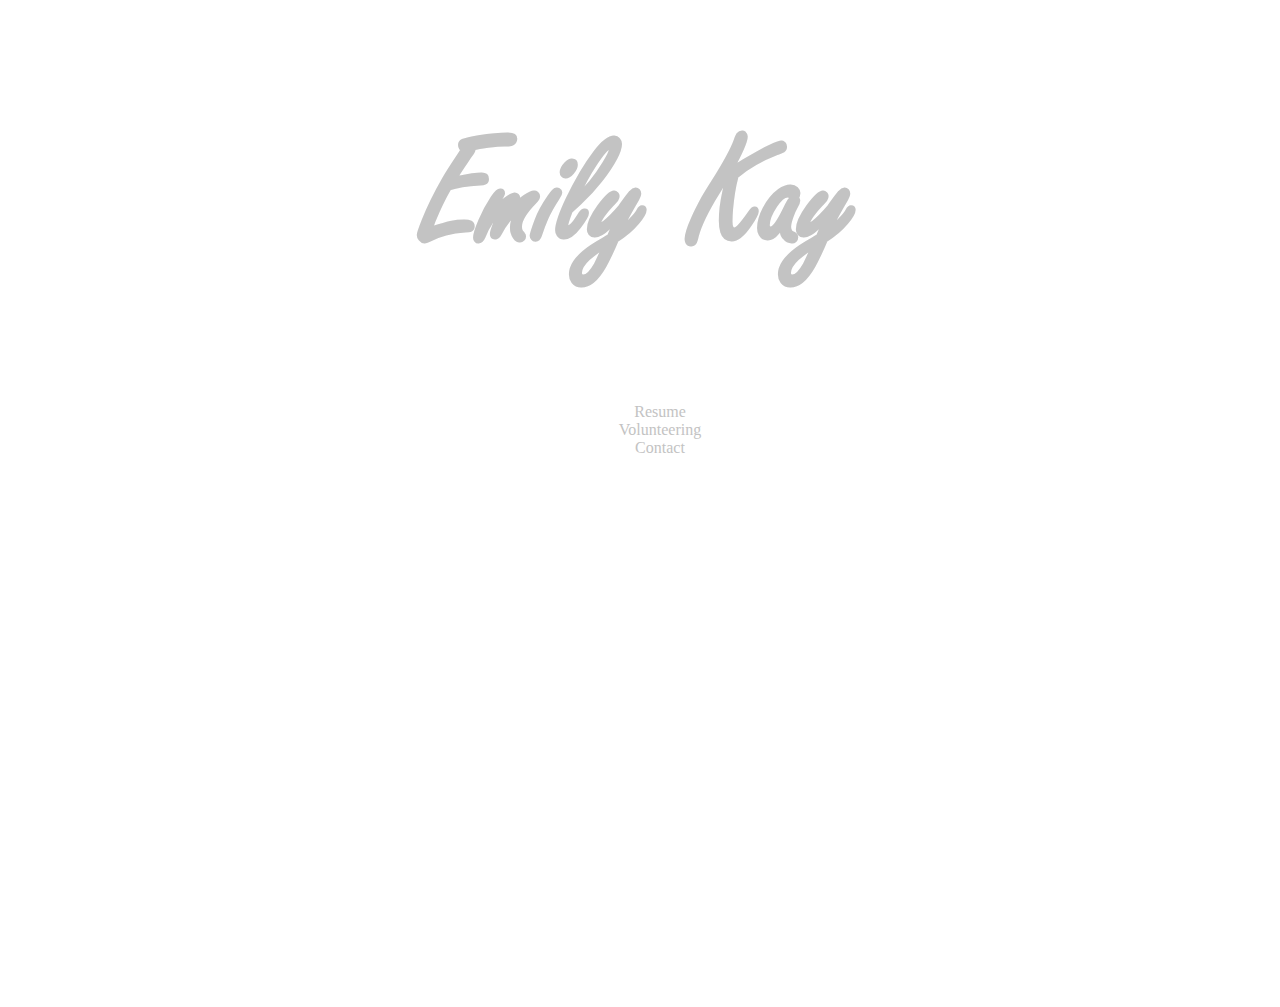
==== index.html @ 80a753ad "Correcting header" ====
<!DOCTYPE html>
<html>
<head>
  <title>Emily Kay</title>
  <meta charset="utf-8"/>
  <link rel="stylesheet" type="text/css" href="style.css">
</head>
  <body>
    <div class="homepage">
    	<h1><a href="emily-kay.github.io">Emily Kay</a></h1>
  		<ul>
			      <li><a href="Resume.html">Resume</a></li>
			      <li><a href="Volunteering.html">Volunteering</a></li>
        		<li><a href="Contact.html">Contact</a></li>
		</ul>
    </div>
 </body> 
</html>
---- style.css ----
html, body {
  font-family: "Palatino Linotype", "Book Antiqua", Palatino, serif;
  margin: 0;
  padding: 0;
  width: 100%;
  height: 100%;
}

h1 {
  font-size: 160px;
  font-family: FREESCPT
}

p {
  max-width: 65%;
  min-width: 500px;
}

h2 {
  text-align: center;
  font-size: 26px;
}

h3 {
  font-size: 22px;
  font-weight: bold;
}

h4 {
  font-size: 16px;
}

h5 {
  font-size: 12px;
}

div {
  padding-right: 30px;
  height: 100%;
  width: 100%;
}

video {
  background-color: #000000;
  border: 2px solid #000000;
}

.container {
  display: flex;
}

.main {
  padding-left: 30px;
  min-width: 75%;
}

.nav {
  background-color: #C8BFE7;
  max-width: 25%;
  min-width: 140px;
  flex: 1;
}

.nav h1 {
  padding-left: 20px;
}

.homepage {
	height: 100%, 70px;
	text-align: center;
	width: 100%;
	margin-left: auto;
   	margin-right: auto;
}

a:link {
   color: #C3C3C3;
   text-decoration: none;
}

a:visited {
   color: #C3C3C3 
   text-decoration: none;
}

ul {
  list-style-type: none;
}

@font-face { font-family: FREESCPT; src: url('FREESCPT.TTF'); }

hr {
    display: block;
    height: 1px;
    border: 0;
    border-top: 1px solid #ccc;
    margin: 1em 0;
    padding: 0;
}
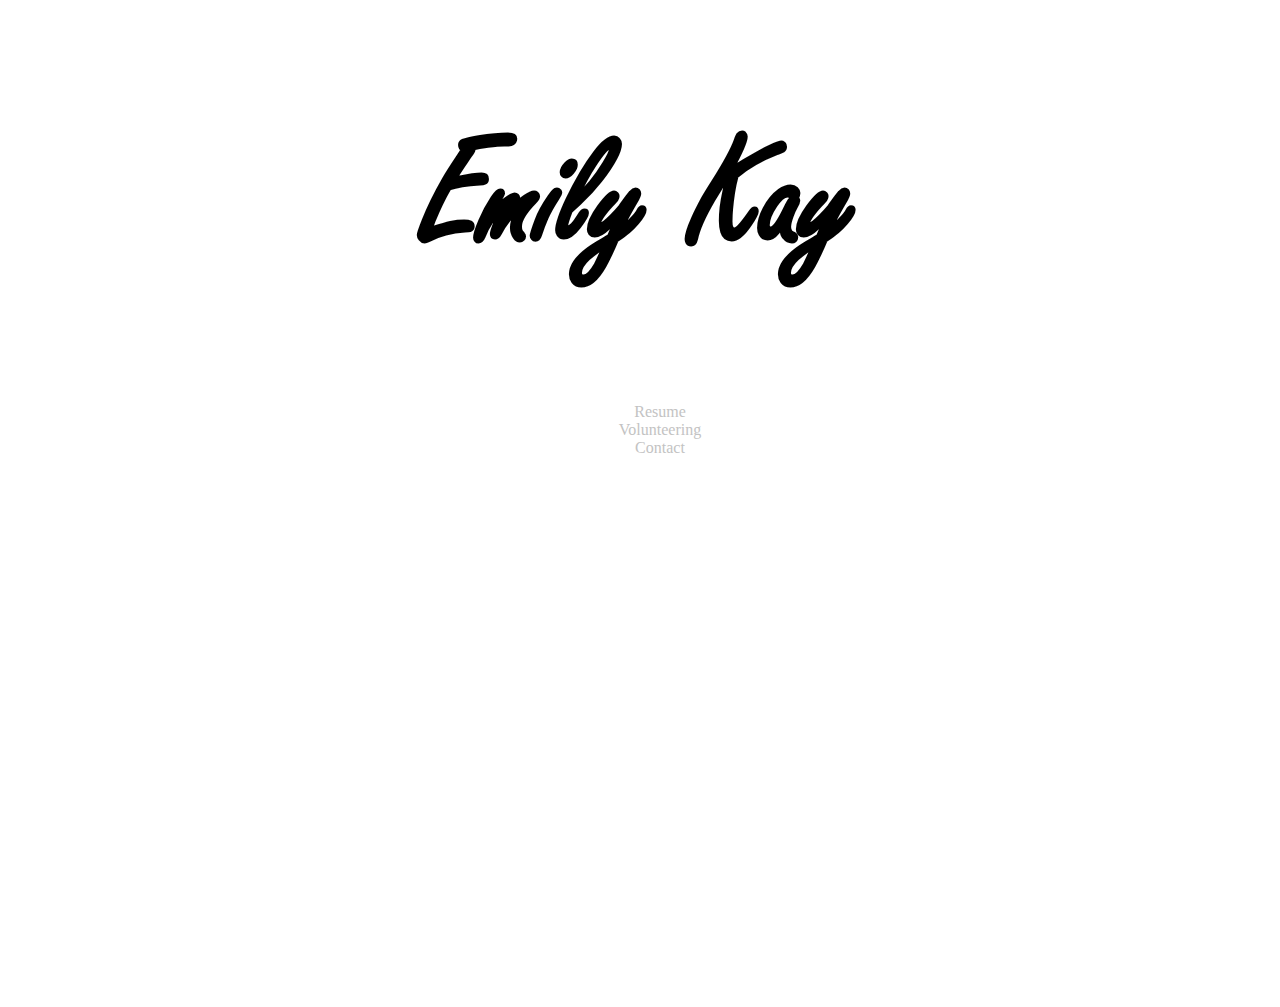
==== commit 4438403e: "Removing HP link on HP" ====
--- a/index.html
+++ b/index.html
@@ -7,7 +7,7 @@
 </head>
   <body>
     <div class="homepage">
-    	<h1><a href="emily-kay.github.io">Emily Kay</a></h1>
+    	<h1>Emily Kay</h1>
   		<ul>
 			      <li><a href="Resume.html">Resume</a></li>
 			      <li><a href="Volunteering.html">Volunteering</a></li>
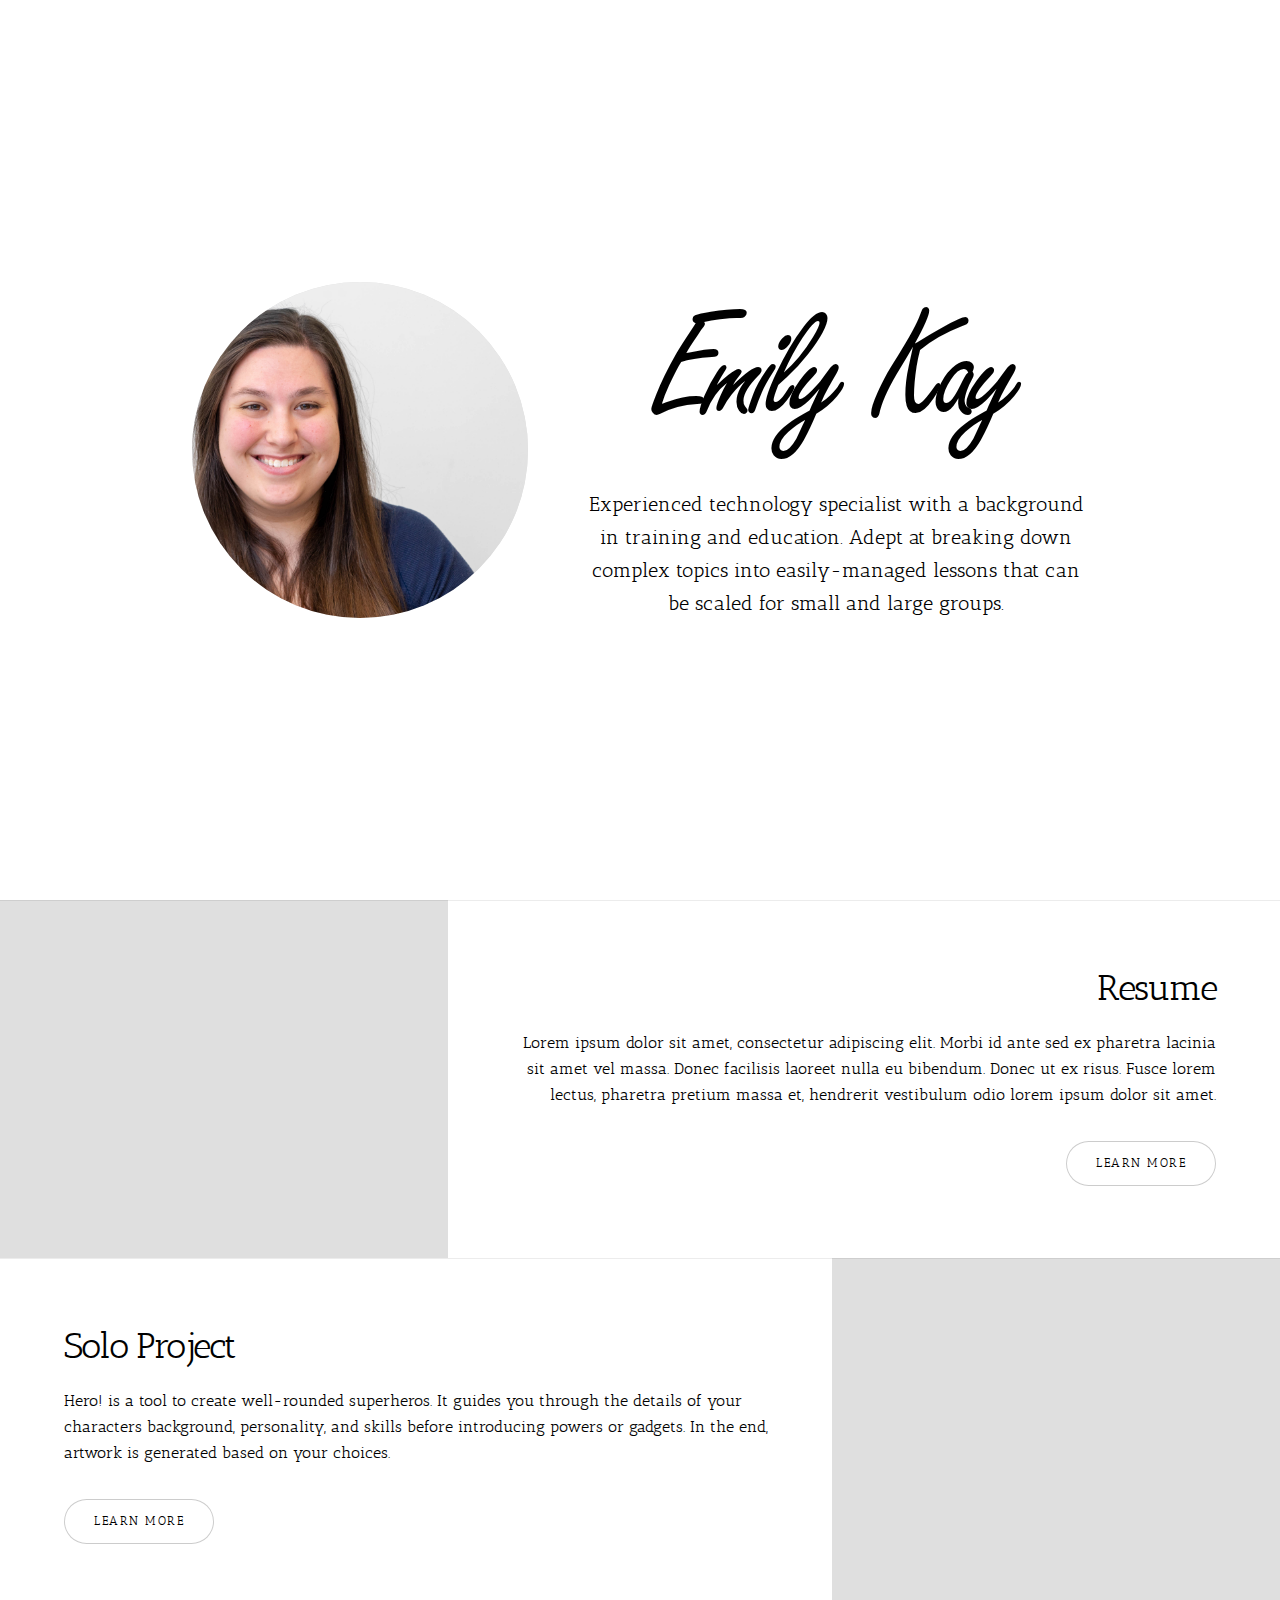
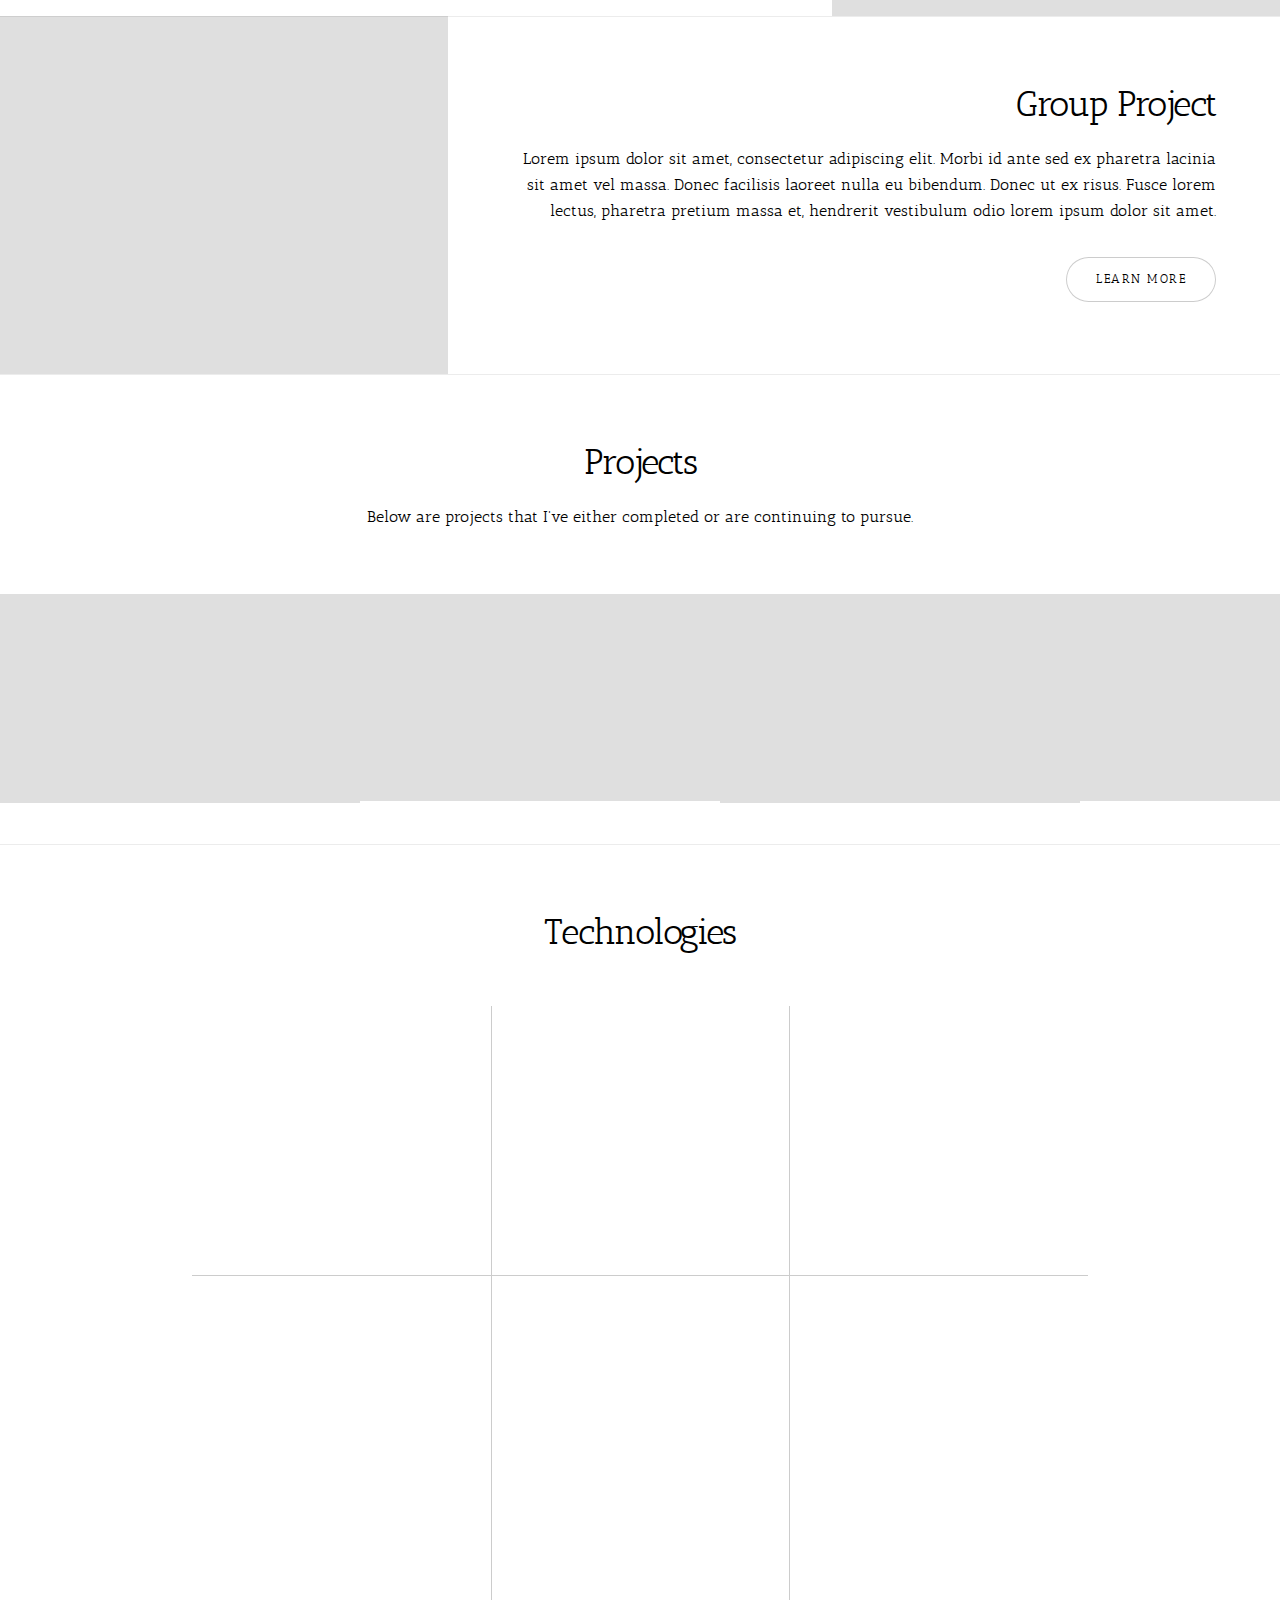
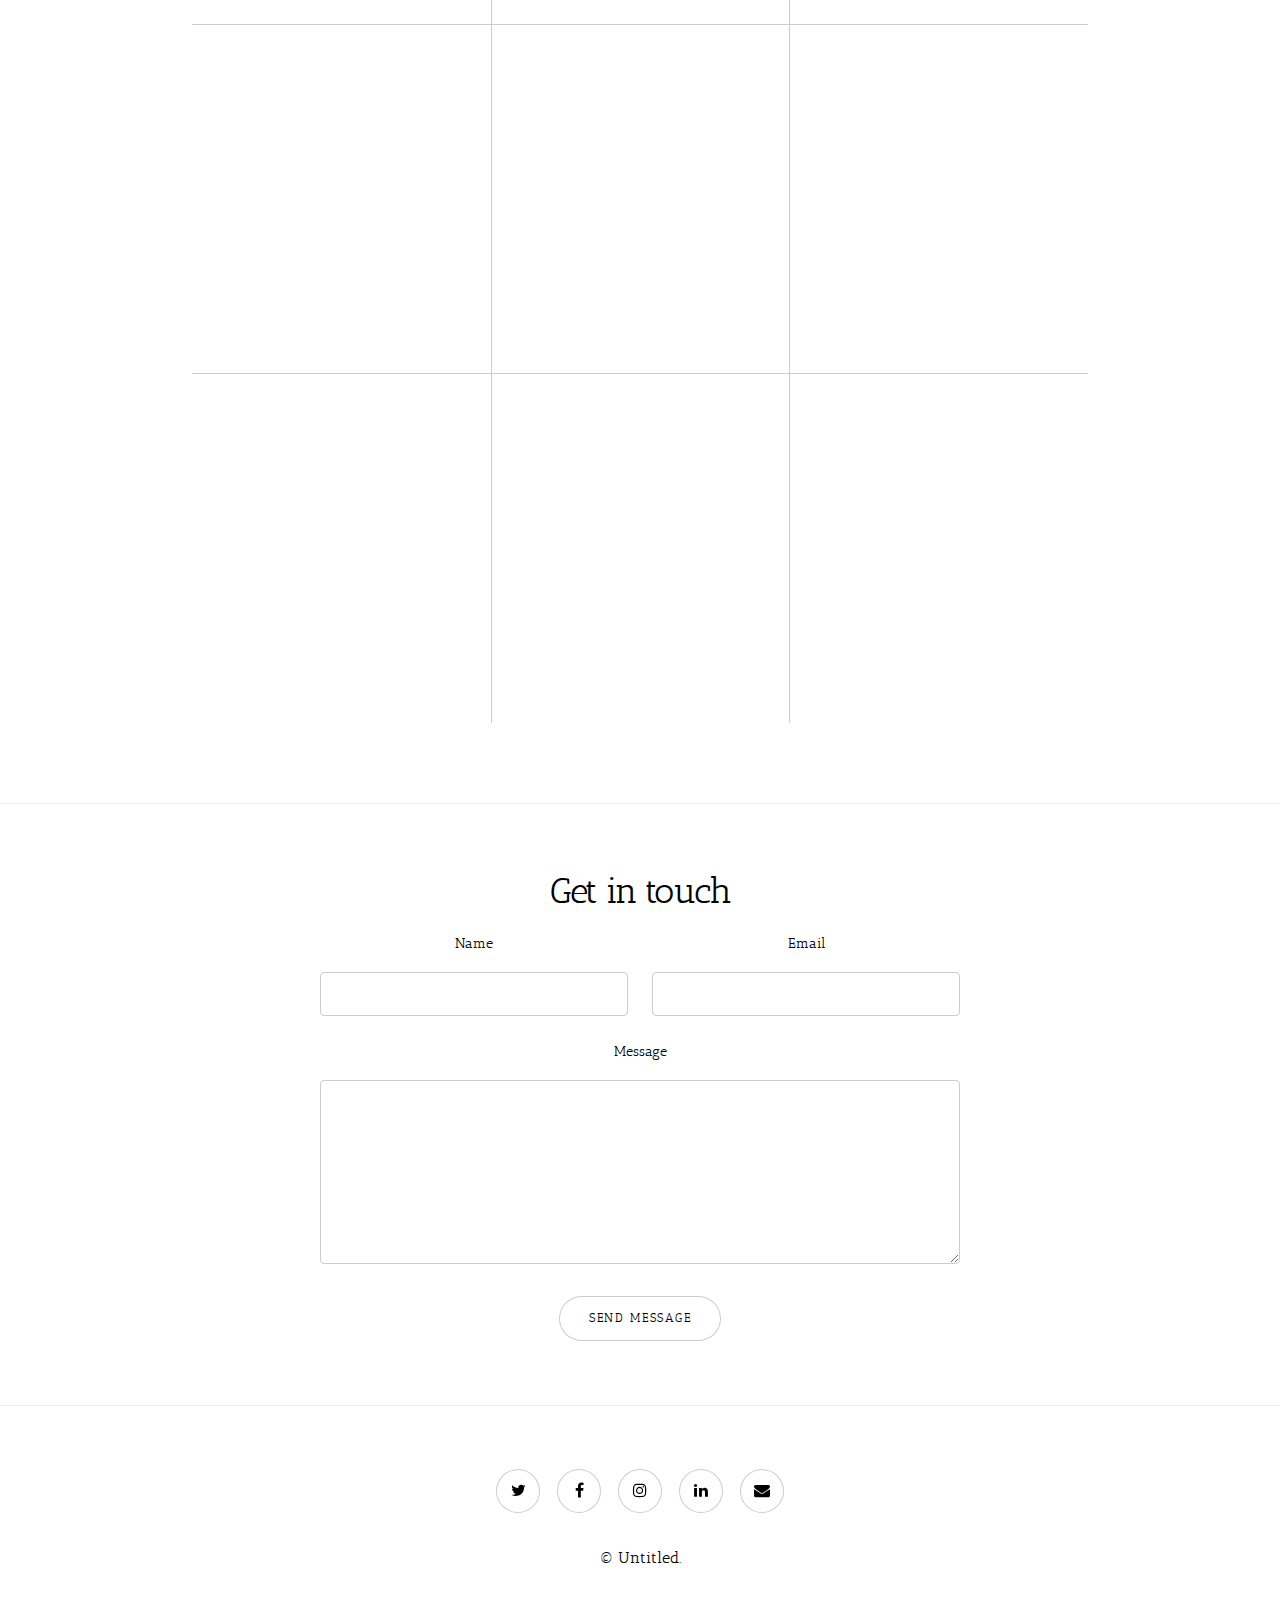
==== commit ce04eb0f: "Corrected location of index.html" ====
--- a/index.html
+++ b/index.html
@@ -1,18 +1,425 @@
-<!DOCTYPE html>
-<html>
-<head>
-  <title>Emily Kay</title>
-  <meta charset="utf-8"/>
-  <link rel="stylesheet" type="text/css" href="style.css">
-</head>
-  <body>
-    <div class="homepage">
-    	<h1>Emily Kay</h1>
-  		<ul>
-			      <li><a href="Resume.html">Resume</a></li>
-			      <li><a href="Volunteering.html">Volunteering</a></li>
-        		<li><a href="Contact.html">Contact</a></li>
-		</ul>
-    </div>
- </body> 
-</html>
+<!DOCTYPE HTML>
+<!--
+	Story by Pixelarity
+	pixelarity.com | hello@pixelarity.com
+	License: pixelarity.com/license
+-->
+<html>
+
+<head>
+	<title>Untitled</title>
+	<meta charset="utf-8" />
+	<meta name="viewport" content="width=device-width, initial-scale=1, user-scalable=no" />
+	<link rel="stylesheet" href="./assets/css/main.css" />
+	<noscript>
+		<link rel="stylesheet" href="./assets/css/noscript.css" />
+	</noscript>
+</head>
+
+<body class="is-preload">
+
+	<!-- Wrapper -->
+	<div id="wrapper" class="divided">
+
+		<!-- One -->
+		<section class="banner style3 orient-right content-align-center image-position-right fullscreen onload-image-fade-in onload-content-fade-right">
+			<div class="content">
+				<h1>Emily Kay</h1>
+				<p class="major">Experienced technology specialist with a background in training and education. Adept at breaking down complex topics
+					into easily-managed lessons that can be scaled for small and large groups.</p>
+			</div>
+			<div class="image">
+				<img src="./images/PrimePic.jpg" alt="" />
+			</div>
+		</section>
+
+		<!-- Two -->
+		<section class="spotlight style1 orient-right content-align-right image-position-center onscroll-image-fade-in">
+			<div class="content">
+				<h2>Resume</h2>
+				<p>Lorem ipsum dolor sit amet, consectetur adipiscing elit. Morbi id ante sed ex pharetra lacinia sit amet vel massa. Donec
+					facilisis laoreet nulla eu bibendum. Donec ut ex risus. Fusce lorem lectus, pharetra pretium massa et, hendrerit vestibulum
+					odio lorem ipsum dolor sit amet.</p>
+				<ul class="actions stacked">
+					<li>
+						<a href="Resume.html" class="button">Learn More</a>
+					</li>
+				</ul>
+			</div>
+			<div class="image">
+				<img src="./images/spotlight03.jpg" alt="" />
+			</div>
+		</section>
+
+		<!-- Three -->
+		<section class="spotlight style1 orient-left content-align-left image-position-center onscroll-image-fade-in">
+			<div class="content">
+				<h2>Solo Project</h2>
+				<p>Hero! is a tool to create well-rounded superheros. It guides you through the details of your characters background, personality,
+					and skills before introducing powers or gadgets. In the end, artwork is generated based on your choices.
+				</p>
+				<ul class="actions stacked">
+					<li>
+						<a href="Hero.html" class="button">Learn More</a>
+					</li>
+				</ul>
+			</div>
+			<div class="image">
+				<img src="./images/Hero!.png" alt="" />
+			</div>
+		</section>
+
+		<!-- Four -->
+		<section class="spotlight style1 orient-right content-align-right image-position-center onscroll-image-fade-in" id="first">
+			<div class="content">
+				<h2>Group Project</h2>
+				<p>Lorem ipsum dolor sit amet, consectetur adipiscing elit. Morbi id ante sed ex pharetra lacinia sit amet vel massa. Donec
+					facilisis laoreet nulla eu bibendum. Donec ut ex risus. Fusce lorem lectus, pharetra pretium massa et, hendrerit vestibulum
+					odio lorem ipsum dolor sit amet.</p>
+				<ul class="actions stacked">
+					<li>
+						<a href="HomeVideo.html" class="button">Learn More</a>
+					</li>
+				</ul>
+			</div>
+			<div class="image">
+				<img src="./images/GroupProject.png" alt="" />
+			</div>
+		</section>
+
+		<!-- Five -->
+		<section class="wrapper style1 align-center">
+			<div class="inner">
+				<h2>Projects</h2>
+				<p>Below are projects that I've either completed or are continuing to pursue.</p>
+			</div>
+
+			<!-- Gallery -->
+			<div class="gallery style2 medium lightbox onscroll-fade-in">
+				<article>
+					<a href="Hero.html" class="image">
+						<img src="./images/Hero!.png" alt="" />
+					</a>
+					<div class="caption">
+						<h3>Feugiat Lorem</h3>
+						<p>Lorem ipsum dolor amet, consectetur magna etiam elit. Etiam sed ultrices.</p>
+						<ul class="actions fixed">
+							<li>
+								<span class="button small">Details</span>
+							</li>
+						</ul>
+					</div>
+				</article>
+				<article>
+					<a href="HomeVideo.html" class="image">
+						<img src="./images/HomeVideo.png" alt="" />
+					</a>
+					<div class="caption">
+						<h3>Ipsum Dolor</h3>
+						<p>Lorem ipsum dolor amet, consectetur magna etiam elit. Etiam sed ultrices.</p>
+						<ul class="actions fixed">
+							<li>
+								<span class="button small">Details</span>
+							</li>
+						</ul>
+					</div>
+				</article>
+				<article>
+					<a href="Hero.html" class="image">
+						<img src="./images/Hero!.png" alt="" />
+					</a>
+					<div class="caption">
+						<h3>Feugiat Lorem</h3>
+						<p>Lorem ipsum dolor amet, consectetur magna etiam elit. Etiam sed ultrices.</p>
+						<ul class="actions fixed">
+							<li>
+								<span class="button small">Details</span>
+							</li>
+						</ul>
+					</div>
+				</article>
+				<article>
+					<a href="HomeVideo.html" class="image">
+						<img src="./images/HomeVideo.png" alt="" />
+					</a>
+					<div class="caption">
+						<h3>Ipsum Dolor</h3>
+						<p>Lorem ipsum dolor amet, consectetur magna etiam elit. Etiam sed ultrices.</p>
+						<ul class="actions fixed">
+							<li>
+								<span class="button small">Details</span>
+							</li>
+						</ul>
+					</div>
+				</article>
+				<article>
+					<a href="images/gallery/fulls/05.jpg" class="image">
+						<img src="./images/gallery/thumbs/05.jpg" alt="" />
+					</a>
+					<div class="caption">
+						<h3>Ultrices Magna</h3>
+						<p>Lorem ipsum dolor amet, consectetur magna etiam elit. Etiam sed ultrices.</p>
+						<ul class="actions fixed">
+							<li>
+								<span class="button small">Details</span>
+							</li>
+						</ul>
+					</div>
+				</article>
+				<article>
+					<a href="images/gallery/fulls/06.jpg" class="image">
+						<img src="./images/gallery/thumbs/06.jpg" alt="" />
+					</a>
+					<div class="caption">
+						<h3>Sed Tempus</h3>
+						<p>Lorem ipsum dolor amet, consectetur magna etiam elit. Etiam sed ultrices.</p>
+						<ul class="actions fixed">
+							<li>
+								<span class="button small">Details</span>
+							</li>
+						</ul>
+					</div>
+				</article>
+				<article>
+					<a href="images/gallery/fulls/07.jpg" class="image">
+						<img src="./images/gallery/thumbs/07.jpg" alt="" />
+					</a>
+					<div class="caption">
+						<h3>Ipsum Lorem</h3>
+						<p>Lorem ipsum dolor amet, consectetur magna etiam elit. Etiam sed ultrices.</p>
+						<ul class="actions fixed">
+							<li>
+								<span class="button small">Details</span>
+							</li>
+						</ul>
+					</div>
+				</article>
+				<article>
+					<a href="images/gallery/fulls/08.jpg" class="image">
+						<img src="./images/gallery/thumbs/08.jpg" alt="" />
+					</a>
+					<div class="caption">
+						<h3>Magna Risus</h3>
+						<p>Lorem ipsum dolor amet, consectetur magna etiam elit. Etiam sed ultrices.</p>
+						<ul class="actions fixed">
+							<li>
+								<span class="button small">Details</span>
+							</li>
+						</ul>
+					</div>
+				</article>
+				<article>
+					<a href="images/gallery/fulls/09.jpg" class="image">
+						<img src="./images/gallery/thumbs/09.jpg" alt="" />
+					</a>
+					<div class="caption">
+						<h3>Tempus Dolor</h3>
+						<p>Lorem ipsum dolor amet, consectetur magna etiam elit. Etiam sed ultrices.</p>
+						<ul class="actions fixed">
+							<li>
+								<span class="button small">Details</span>
+							</li>
+						</ul>
+					</div>
+				</article>
+				<article>
+					<a href="images/gallery/fulls/10.jpg" class="image">
+						<img src="./images/gallery/thumbs/10.jpg" alt="" />
+					</a>
+					<div class="caption">
+						<h3>Sed Etiam</h3>
+						<p>Lorem ipsum dolor amet, consectetur magna etiam elit. Etiam sed ultrices.</p>
+						<ul class="actions fixed">
+							<li>
+								<span class="button small">Details</span>
+							</li>
+						</ul>
+					</div>
+				</article>
+				<article>
+					<a href="images/gallery/fulls/11.jpg" class="image">
+						<img src="./images/gallery/thumbs/11.jpg" alt="" />
+					</a>
+					<div class="caption">
+						<h3>Magna Lorem</h3>
+						<p>Lorem ipsum dolor amet, consectetur magna etiam elit. Etiam sed ultrices.</p>
+						<ul class="actions fixed">
+							<li>
+								<span class="button small">Details</span>
+							</li>
+						</ul>
+					</div>
+				</article>
+				<article>
+					<a href="images/gallery/fulls/12.jpg" class="image">
+						<img src="./images/gallery/thumbs/12.jpg" alt="" />
+					</a>
+					<div class="caption">
+						<h3>Ipsum Dolor</h3>
+						<p>Lorem ipsum dolor amet, consectetur magna etiam elit. Etiam sed ultrices.</p>
+						<ul class="actions fixed">
+							<li>
+								<span class="button small">Details</span>
+							</li>
+						</ul>
+					</div>
+				</article>
+			</div>
+
+		</section>
+
+		<!-- Six -->
+		<section class="wrapper style1 align-center">
+			<div class="inner">
+				<h2>Technologies</h2>
+				<div class="items style1 medium onscroll-fade-in">
+					<section>
+						<span class="icon style2 major fa-diamond"></span>
+						<h3>React</h3>
+						<p>Proficient with React-Redux and React-Redux-Sagas as well.</p>
+					</section>
+					<section>
+						<span class="icon style2 major fa-save"></span>
+						<h3>AngularJS</h3>
+						<p>Proficient with React-Redux and React-Redux-Sagas as well.</p>
+					</section>
+					<section>
+						<span class="icon style2 major fa-bar-chart"></span>
+						<h3>jQuery</h3>
+						<p>Proficient with React-Redux and React-Redux-Sagas as well.</p>
+					</section>
+					<section>
+						<span class="icon style2 major fa-wifi"></span>
+						<h3>Amet</h3>
+						<p>Lorem ipsum dolor sit amet, consectetur adipiscing elit. Morbi dui turpis, cursus eget orci amet aliquam congue semper.
+							Etiam eget ultrices risus nec tempor elit.</p>
+					</section>
+					<section>
+						<span class="icon style2 major fa-cog"></span>
+						<h3>Magna</h3>
+						<p>Lorem ipsum dolor sit amet, consectetur adipiscing elit. Morbi dui turpis, cursus eget orci amet aliquam congue semper.
+							Etiam eget ultrices risus nec tempor elit.</p>
+					</section>
+					<section>
+						<span class="icon style2 major fa-paper-plane"></span>
+						<h3>Tempus</h3>
+						<p>Lorem ipsum dolor sit amet, consectetur adipiscing elit. Morbi dui turpis, cursus eget orci amet aliquam congue semper.
+							Etiam eget ultrices risus nec tempor elit.</p>
+					</section>
+					<section>
+						<span class="icon style2 major fa-desktop"></span>
+						<h3>Aliquam</h3>
+						<p>Lorem ipsum dolor sit amet, consectetur adipiscing elit. Morbi dui turpis, cursus eget orci amet aliquam congue semper.
+							Etiam eget ultrices risus nec tempor elit.</p>
+					</section>
+					<section>
+						<span class="icon style2 major fa-refresh"></span>
+						<h3>Elit</h3>
+						<p>Lorem ipsum dolor sit amet, consectetur adipiscing elit. Morbi dui turpis, cursus eget orci amet aliquam congue semper.
+							Etiam eget ultrices risus nec tempor elit.</p>
+					</section>
+					<section>
+						<span class="icon style2 major fa-hashtag"></span>
+						<h3>Morbi</h3>
+						<p>Lorem ipsum dolor sit amet, consectetur adipiscing elit. Morbi dui turpis, cursus eget orci amet aliquam congue semper.
+							Etiam eget ultrices risus nec tempor elit.</p>
+					</section>
+					<section>
+						<span class="icon style2 major fa-bolt"></span>
+						<h3>Turpis</h3>
+						<p>Lorem ipsum dolor sit amet, consectetur adipiscing elit. Morbi dui turpis, cursus eget orci amet aliquam congue semper.
+							Etiam eget ultrices risus nec tempor elit.</p>
+					</section>
+					<section>
+						<span class="icon style2 major fa-envelope"></span>
+						<h3>Ultrices</h3>
+						<p>Lorem ipsum dolor sit amet, consectetur adipiscing elit. Morbi dui turpis, cursus eget orci amet aliquam congue semper.
+							Etiam eget ultrices risus nec tempor elit.</p>
+					</section>
+					<section>
+						<span class="icon style2 major fa-leaf"></span>
+						<h3>Risus</h3>
+						<p>Lorem ipsum dolor sit amet, consectetur adipiscing elit. Morbi dui turpis, cursus eget orci amet aliquam congue semper.
+							Etiam eget ultrices risus nec tempor elit.</p>
+					</section>
+				</div>
+			</div>
+		</section>
+
+		<!-- Seven -->
+		<section class="wrapper style1 align-center">
+			<div class="inner medium">
+				<h2>Get in touch</h2>
+				<form method="post" action="#">
+					<div class="fields">
+						<div class="field half">
+							<label for="name">Name</label>
+							<input type="text" name="name" id="name" value="" />
+						</div>
+						<div class="field half">
+							<label for="email">Email</label>
+							<input type="email" name="email" id="email" value="" />
+						</div>
+						<div class="field">
+							<label for="message">Message</label>
+							<textarea name="message" id="message" rows="6"></textarea>
+						</div>
+					</div>
+					<ul class="actions special">
+						<li>
+							<input type="submit" name="submit" id="submit" value="Send Message" />
+						</li>
+					</ul>
+				</form>
+
+			</div>
+		</section>
+
+		<!-- Footer -->
+		<footer class="wrapper style1 align-center">
+			<div class="inner">
+				<ul class="icons">
+					<li>
+						<a href="#" class="icon style2 fa-twitter">
+							<span class="label">Twitter</span>
+						</a>
+					</li>
+					<li>
+						<a href="#" class="icon style2 fa-facebook">
+							<span class="label">Facebook</span>
+						</a>
+					</li>
+					<li>
+						<a href="#" class="icon style2 fa-instagram">
+							<span class="label">Instagram</span>
+						</a>
+					</li>
+					<li>
+						<a href="#" class="icon style2 fa-linkedin">
+							<span class="label">LinkedIn</span>
+						</a>
+					</li>
+					<li>
+						<a href="#" class="icon style2 fa-envelope">
+							<span class="label">Email</span>
+						</a>
+					</li>
+				</ul>
+				<p>&copy; Untitled.</p>
+			</div>
+		</footer>
+
+	</div>
+
+	<!-- Scripts -->
+	<script src="./assets/js/jquery.min.js"></script>
+	<script src="./assets/js/jquery.scrollex.min.js"></script>
+	<script src="./assets/js/jquery.scrolly.min.js"></script>
+	<script src="./assets/js/browser.min.js"></script>
+	<script src="./assets/js/breakpoints.min.js"></script>
+	<script src="./assets/js/util.js"></script>
+	<script src="./assets/js/main.js"></script>
+
+</body>
+
+</html>--- a/assets/css/main.css
+++ b/assets/css/main.css
@@ -0,0 +1,8589 @@
+@import url(font-awesome.min.css);
+@import url("https://fonts.googleapis.com/css?family=Source+Sans+Pro:300,300i,400,400i");
+@font-face { font-family: FREESCPT; src: url('../fonts/FREESCPT.TTF'); }
+@font-face {
+    font-family: 'antic_slabregular';
+    src: url('../fonts/anticslab-regular-webfont.woff2') format('woff2'),
+         url('../fonts/anticslab-regular-webfont.woff') format('woff');
+    font-weight: normal;
+    font-style: normal;
+
+}
+
+/*
+	Story by Pixelarity
+	pixelarity.com | hello@pixelarity.com
+	License: pixelarity.com/license
+*/
+
+html, body, div, span, applet, object,
+iframe, h1, h2, h3, h4, h5, h6, p, blockquote,
+pre, a, abbr, acronym, address, big, cite,
+code, del, dfn, em, img, ins, kbd, q, s, samp,
+small, strike, strong, sub, sup, tt, var, b,
+u, i, center, dl, dt, dd, ol, ul, li, fieldset,
+form, label, legend, table, caption, tbody,
+tfoot, thead, tr, th, td, article, aside,
+canvas, details, embed, figure, figcaption,
+footer, header, hgroup, menu, nav, output, ruby,
+section, summary, time, mark, audio, video {
+	margin: 0;
+	padding: 0;
+	border: 0;
+	font-size: 100%;
+	font: inherit;
+	vertical-align: baseline;}
+
+article, aside, details, figcaption, figure,
+footer, header, hgroup, menu, nav, section {
+	display: block;}
+
+body {
+	line-height: 1;
+}
+
+ol, ul {
+	list-style-type: none;
+}
+
+blockquote, q {
+	quotes: none;
+}
+
+	blockquote:before, blockquote:after, q:before, q:after {
+		content: '';
+		content: none;
+	}
+
+table {
+	border-collapse: collapse;
+	border-spacing: 0;
+}
+
+body {
+	-webkit-text-size-adjust: none;
+}
+
+mark {
+	background-color: transparent;
+	color: inherit;
+}
+
+input::-moz-focus-inner {
+	border: 0;
+	padding: 0;
+}
+
+input, select, textarea {
+	-moz-appearance: none;
+	-webkit-appearance: none;
+	-ms-appearance: none;
+	appearance: none;
+}
+
+/* Basic */
+
+	@-ms-viewport {
+		width: device-width;
+	}
+
+	body {
+		-ms-overflow-style: scrollbar;
+	}
+
+	@media screen and (max-width: 480px) {
+
+		html, body {
+			min-width: 320px;
+		}
+
+	}
+
+	html {
+		box-sizing: border-box;
+	}
+
+	*, *:before, *:after {
+		box-sizing: inherit;
+	}
+
+	body {
+		background: #ffffff;
+	}
+
+		body.is-preload *, body.is-preload *:before, body.is-preload *:after {
+			-moz-animation: none !important;
+			-webkit-animation: none !important;
+			-ms-animation: none !important;
+			animation: none !important;
+			-moz-transition: none !important;
+			-webkit-transition: none !important;
+			-ms-transition: none !important;
+			transition: none !important;
+		}
+
+/* Type */
+
+	html {
+		font-size: 18pt;
+	}
+
+		@media screen and (max-width: 1680px) {
+
+			html {
+				font-size: 14pt;
+			}
+
+		}
+
+		@media screen and (max-width: 1280px) {
+
+			html {
+				font-size: 12pt;
+			}
+
+		}
+
+		@media screen and (max-width: 736px) {
+
+			html {
+				font-size: 11pt;
+			}
+
+		}
+
+		@media screen and (max-width: 360px) {
+
+			html {
+				font-size: 10pt;
+			}
+
+		}
+
+	body {
+		background-color: #ffffff;
+		color: #000000;
+	}
+
+	body, input, select, textarea {
+		font-family: antic_slabregular, "Source Sans Pro", Helvetica, sans-serif;
+		font-size: 1rem;
+		font-weight: 300;
+		line-height: 1.65;
+	}
+
+	a {
+		-moz-transition: color 0.2s ease-in-out;
+		-webkit-transition: color 0.2s ease-in-out;
+		-ms-transition: color 0.2s ease-in-out;
+		transition: color 0.2s ease-in-out;
+		text-decoration: underline;
+	}
+
+		a:hover {
+			text-decoration: none;
+		}
+
+	strong, b {
+		font-weight: 400;
+	}
+
+	em, i {
+		font-style: italic;
+	}
+
+	p {
+		margin: 0 0 2rem 0;
+	}
+
+		p.major {
+			font-size: 1.25rem;
+		}
+
+	h1, h2, h3, h4, h5, h6 {
+		font-weight: 300;
+		line-height: 1.375;
+		letter-spacing: -0.05em;
+		margin: 0 0 1rem 0;
+	}
+
+		h1 a, h2 a, h3 a, h4 a, h5 a, h6 a {
+			color: inherit;
+			text-decoration: none;
+		}
+
+	h1 {
+		font-size: 3.5rem;
+		line-height: 1.2;
+		font-size: 160px;
+		font-family: FREESCPT
+	}
+
+	h2 {
+		font-size: 2.25rem;
+	}
+
+	h3 {
+		font-size: 1.5rem;
+	}
+
+	h4 {
+		font-size: 1.1rem;
+	}
+
+	h5 {
+		font-size: 0.9rem;
+	}
+
+	h6 {
+		font-size: 0.7rem;
+	}
+
+	sub {
+		font-size: 0.8rem;
+		position: relative;
+		top: 0.5rem;
+	}
+
+	sup {
+		font-size: 0.8rem;
+		position: relative;
+		top: -0.5rem;
+	}
+
+	blockquote {
+		border-left: solid 4px;
+		font-style: italic;
+		margin: 0 0 2rem 0;
+		padding: 0.5rem 0 0.5rem 2rem;
+	}
+
+	code {
+		border-radius: 4px;
+		font-family: "Courier New", monospace;
+		font-size: 0.9em;
+		margin: 0 0.25rem;
+		padding: 0.25rem 0.325rem;
+	}
+
+	pre {
+		-webkit-overflow-scrolling: touch;
+		font-family: "Courier New", monospace;
+		font-size: 0.9em;
+		margin: 0 0 2rem 0;
+	}
+
+		pre code {
+			display: block;
+			line-height: 1.5;
+			padding: 0.75rem 1rem;
+			overflow-x: auto;
+		}
+
+	hr {
+		border: 0;
+		border-bottom: solid 1px;
+		margin: 2.5rem 0;
+	}
+
+		hr.major {
+			margin: 3.5rem 0;
+		}
+
+	.align-left {
+		text-align: left;
+	}
+
+	.align-center {
+		text-align: center;
+	}
+
+	.align-right {
+		text-align: right;
+	}
+
+	@media screen and (max-width: 736px) {
+
+		p.major {
+			font-size: 1.1rem;
+		}
+
+		h1 {
+			font-size: 2.5rem;
+		}
+
+		h2 {
+			font-size: 2rem;
+		}
+
+		h3 {
+			font-size: 1.25rem;
+		}
+
+		h4 {
+			font-size: 1rem;
+		}
+
+	}
+
+	input, select, textarea {
+		color: #000000;
+	}
+
+	a {
+		color: #000000;
+	}
+
+		a:hover {
+			color: #47D3E5;
+		}
+
+	strong, b {
+		color: #000000;
+	}
+
+	h1, h2, h3, h4, h5, h6 {
+		color: #000000;
+	}
+
+	blockquote {
+		border-left-color: rgba(0, 0, 0, 0.2);
+	}
+
+	code {
+		background: rgba(0, 0, 0, 0.05);
+		border-color: rgba(0, 0, 0, 0.2);
+	}
+
+	hr {
+		border-bottom-color: rgba(0, 0, 0, 0.2);
+	}
+
+/* Row */
+
+	.row {
+		display: flex;
+		flex-wrap: wrap;
+		box-sizing: border-box;
+		align-items: stretch;
+	}
+
+		.row > * {
+			box-sizing: border-box;
+		}
+
+		.row.gtr-uniform > * > :last-child {
+			margin-bottom: 0;
+		}
+
+		.row.aln-left {
+			justify-content: flex-start;
+		}
+
+		.row.aln-center {
+			justify-content: center;
+		}
+
+		.row.aln-right {
+			justify-content: flex-end;
+		}
+
+		.row.aln-top {
+			align-items: flex-start;
+		}
+
+		.row.aln-middle {
+			align-items: center;
+		}
+
+		.row.aln-bottom {
+			align-items: flex-end;
+		}
+
+		.row > .imp {
+			order: -1;
+		}
+
+		.row > .col-1 {
+			width: 8.3333333333%;
+		}
+
+		.row > .off-1 {
+			margin-left: 8.3333333333%;
+		}
+
+		.row > .col-2 {
+			width: 16.6666666667%;
+		}
+
+		.row > .off-2 {
+			margin-left: 16.6666666667%;
+		}
+
+		.row > .col-3 {
+			width: 25%;
+		}
+
+		.row > .off-3 {
+			margin-left: 25%;
+		}
+
+		.row > .col-4 {
+			width: 33.3333333333%;
+		}
+
+		.row > .off-4 {
+			margin-left: 33.3333333333%;
+		}
+
+		.row > .col-5 {
+			width: 41.6666666667%;
+		}
+
+		.row > .off-5 {
+			margin-left: 41.6666666667%;
+		}
+
+		.row > .col-6 {
+			width: 50%;
+		}
+
+		.row > .off-6 {
+			margin-left: 50%;
+		}
+
+		.row > .col-7 {
+			width: 58.3333333333%;
+		}
+
+		.row > .off-7 {
+			margin-left: 58.3333333333%;
+		}
+
+		.row > .col-8 {
+			width: 66.6666666667%;
+		}
+
+		.row > .off-8 {
+			margin-left: 66.6666666667%;
+		}
+
+		.row > .col-9 {
+			width: 75%;
+		}
+
+		.row > .off-9 {
+			margin-left: 75%;
+		}
+
+		.row > .col-10 {
+			width: 83.3333333333%;
+		}
+
+		.row > .off-10 {
+			margin-left: 83.3333333333%;
+		}
+
+		.row > .col-11 {
+			width: 91.6666666667%;
+		}
+
+		.row > .off-11 {
+			margin-left: 91.6666666667%;
+		}
+
+		.row > .col-12 {
+			width: 100%;
+		}
+
+		.row > .off-12 {
+			margin-left: 100%;
+		}
+
+		.row.gtr-0 {
+			margin-top: 0;
+			margin-left: 0rem;
+		}
+
+			.row.gtr-0 > * {
+				padding: 0 0 0 0rem;
+			}
+
+			.row.gtr-0.gtr-uniform {
+				margin-top: 0rem;
+			}
+
+				.row.gtr-0.gtr-uniform > * {
+					padding-top: 0rem;
+				}
+
+		.row.gtr-25 {
+			margin-top: 0;
+			margin-left: -0.5rem;
+		}
+
+			.row.gtr-25 > * {
+				padding: 0 0 0 0.5rem;
+			}
+
+			.row.gtr-25.gtr-uniform {
+				margin-top: -0.5rem;
+			}
+
+				.row.gtr-25.gtr-uniform > * {
+					padding-top: 0.5rem;
+				}
+
+		.row.gtr-50 {
+			margin-top: 0;
+			margin-left: -1rem;
+		}
+
+			.row.gtr-50 > * {
+				padding: 0 0 0 1rem;
+			}
+
+			.row.gtr-50.gtr-uniform {
+				margin-top: -1rem;
+			}
+
+				.row.gtr-50.gtr-uniform > * {
+					padding-top: 1rem;
+				}
+
+		.row {
+			margin-top: 0;
+			margin-left: -2rem;
+		}
+
+			.row > * {
+				padding: 0 0 0 2rem;
+			}
+
+			.row.gtr-uniform {
+				margin-top: -2rem;
+			}
+
+				.row.gtr-uniform > * {
+					padding-top: 2rem;
+				}
+
+		.row.gtr-150 {
+			margin-top: 0;
+			margin-left: -3rem;
+		}
+
+			.row.gtr-150 > * {
+				padding: 0 0 0 3rem;
+			}
+
+			.row.gtr-150.gtr-uniform {
+				margin-top: -3rem;
+			}
+
+				.row.gtr-150.gtr-uniform > * {
+					padding-top: 3rem;
+				}
+
+		.row.gtr-200 {
+			margin-top: 0;
+			margin-left: -4rem;
+		}
+
+			.row.gtr-200 > * {
+				padding: 0 0 0 4rem;
+			}
+
+			.row.gtr-200.gtr-uniform {
+				margin-top: -4rem;
+			}
+
+				.row.gtr-200.gtr-uniform > * {
+					padding-top: 4rem;
+				}
+
+		@media screen and (max-width: 1680px) {
+
+			.row {
+				display: flex;
+				flex-wrap: wrap;
+				box-sizing: border-box;
+				align-items: stretch;
+			}
+
+				.row > * {
+					box-sizing: border-box;
+				}
+
+				.row.gtr-uniform > * > :last-child {
+					margin-bottom: 0;
+				}
+
+				.row.aln-left {
+					justify-content: flex-start;
+				}
+
+				.row.aln-center {
+					justify-content: center;
+				}
+
+				.row.aln-right {
+					justify-content: flex-end;
+				}
+
+				.row.aln-top {
+					align-items: flex-start;
+				}
+
+				.row.aln-middle {
+					align-items: center;
+				}
+
+				.row.aln-bottom {
+					align-items: flex-end;
+				}
+
+				.row > .imp-xlarge {
+					order: -1;
+				}
+
+				.row > .col-1-xlarge {
+					width: 8.3333333333%;
+				}
+
+				.row > .off-1-xlarge {
+					margin-left: 8.3333333333%;
+				}
+
+				.row > .col-2-xlarge {
+					width: 16.6666666667%;
+				}
+
+				.row > .off-2-xlarge {
+					margin-left: 16.6666666667%;
+				}
+
+				.row > .col-3-xlarge {
+					width: 25%;
+				}
+
+				.row > .off-3-xlarge {
+					margin-left: 25%;
+				}
+
+				.row > .col-4-xlarge {
+					width: 33.3333333333%;
+				}
+
+				.row > .off-4-xlarge {
+					margin-left: 33.3333333333%;
+				}
+
+				.row > .col-5-xlarge {
+					width: 41.6666666667%;
+				}
+
+				.row > .off-5-xlarge {
+					margin-left: 41.6666666667%;
+				}
+
+				.row > .col-6-xlarge {
+					width: 50%;
+				}
+
+				.row > .off-6-xlarge {
+					margin-left: 50%;
+				}
+
+				.row > .col-7-xlarge {
+					width: 58.3333333333%;
+				}
+
+				.row > .off-7-xlarge {
+					margin-left: 58.3333333333%;
+				}
+
+				.row > .col-8-xlarge {
+					width: 66.6666666667%;
+				}
+
+				.row > .off-8-xlarge {
+					margin-left: 66.6666666667%;
+				}
+
+				.row > .col-9-xlarge {
+					width: 75%;
+				}
+
+				.row > .off-9-xlarge {
+					margin-left: 75%;
+				}
+
+				.row > .col-10-xlarge {
+					width: 83.3333333333%;
+				}
+
+				.row > .off-10-xlarge {
+					margin-left: 83.3333333333%;
+				}
+
+				.row > .col-11-xlarge {
+					width: 91.6666666667%;
+				}
+
+				.row > .off-11-xlarge {
+					margin-left: 91.6666666667%;
+				}
+
+				.row > .col-12-xlarge {
+					width: 100%;
+				}
+
+				.row > .off-12-xlarge {
+					margin-left: 100%;
+				}
+
+				.row.gtr-0 {
+					margin-top: 0;
+					margin-left: 0rem;
+				}
+
+					.row.gtr-0 > * {
+						padding: 0 0 0 0rem;
+					}
+
+					.row.gtr-0.gtr-uniform {
+						margin-top: 0rem;
+					}
+
+						.row.gtr-0.gtr-uniform > * {
+							padding-top: 0rem;
+						}
+
+				.row.gtr-25 {
+					margin-top: 0;
+					margin-left: -0.5rem;
+				}
+
+					.row.gtr-25 > * {
+						padding: 0 0 0 0.5rem;
+					}
+
+					.row.gtr-25.gtr-uniform {
+						margin-top: -0.5rem;
+					}
+
+						.row.gtr-25.gtr-uniform > * {
+							padding-top: 0.5rem;
+						}
+
+				.row.gtr-50 {
+					margin-top: 0;
+					margin-left: -1rem;
+				}
+
+					.row.gtr-50 > * {
+						padding: 0 0 0 1rem;
+					}
+
+					.row.gtr-50.gtr-uniform {
+						margin-top: -1rem;
+					}
+
+						.row.gtr-50.gtr-uniform > * {
+							padding-top: 1rem;
+						}
+
+				.row {
+					margin-top: 0;
+					margin-left: -2rem;
+				}
+
+					.row > * {
+						padding: 0 0 0 2rem;
+					}
+
+					.row.gtr-uniform {
+						margin-top: -2rem;
+					}
+
+						.row.gtr-uniform > * {
+							padding-top: 2rem;
+						}
+
+				.row.gtr-150 {
+					margin-top: 0;
+					margin-left: -3rem;
+				}
+
+					.row.gtr-150 > * {
+						padding: 0 0 0 3rem;
+					}
+
+					.row.gtr-150.gtr-uniform {
+						margin-top: -3rem;
+					}
+
+						.row.gtr-150.gtr-uniform > * {
+							padding-top: 3rem;
+						}
+
+				.row.gtr-200 {
+					margin-top: 0;
+					margin-left: -4rem;
+				}
+
+					.row.gtr-200 > * {
+						padding: 0 0 0 4rem;
+					}
+
+					.row.gtr-200.gtr-uniform {
+						margin-top: -4rem;
+					}
+
+						.row.gtr-200.gtr-uniform > * {
+							padding-top: 4rem;
+						}
+
+		}
+
+		@media screen and (max-width: 1280px) {
+
+			.row {
+				display: flex;
+				flex-wrap: wrap;
+				box-sizing: border-box;
+				align-items: stretch;
+			}
+
+				.row > * {
+					box-sizing: border-box;
+				}
+
+				.row.gtr-uniform > * > :last-child {
+					margin-bottom: 0;
+				}
+
+				.row.aln-left {
+					justify-content: flex-start;
+				}
+
+				.row.aln-center {
+					justify-content: center;
+				}
+
+				.row.aln-right {
+					justify-content: flex-end;
+				}
+
+				.row.aln-top {
+					align-items: flex-start;
+				}
+
+				.row.aln-middle {
+					align-items: center;
+				}
+
+				.row.aln-bottom {
+					align-items: flex-end;
+				}
+
+				.row > .imp-large {
+					order: -1;
+				}
+
+				.row > .col-1-large {
+					width: 8.3333333333%;
+				}
+
+				.row > .off-1-large {
+					margin-left: 8.3333333333%;
+				}
+
+				.row > .col-2-large {
+					width: 16.6666666667%;
+				}
+
+				.row > .off-2-large {
+					margin-left: 16.6666666667%;
+				}
+
+				.row > .col-3-large {
+					width: 25%;
+				}
+
+				.row > .off-3-large {
+					margin-left: 25%;
+				}
+
+				.row > .col-4-large {
+					width: 33.3333333333%;
+				}
+
+				.row > .off-4-large {
+					margin-left: 33.3333333333%;
+				}
+
+				.row > .col-5-large {
+					width: 41.6666666667%;
+				}
+
+				.row > .off-5-large {
+					margin-left: 41.6666666667%;
+				}
+
+				.row > .col-6-large {
+					width: 50%;
+				}
+
+				.row > .off-6-large {
+					margin-left: 50%;
+				}
+
+				.row > .col-7-large {
+					width: 58.3333333333%;
+				}
+
+				.row > .off-7-large {
+					margin-left: 58.3333333333%;
+				}
+
+				.row > .col-8-large {
+					width: 66.6666666667%;
+				}
+
+				.row > .off-8-large {
+					margin-left: 66.6666666667%;
+				}
+
+				.row > .col-9-large {
+					width: 75%;
+				}
+
+				.row > .off-9-large {
+					margin-left: 75%;
+				}
+
+				.row > .col-10-large {
+					width: 83.3333333333%;
+				}
+
+				.row > .off-10-large {
+					margin-left: 83.3333333333%;
+				}
+
+				.row > .col-11-large {
+					width: 91.6666666667%;
+				}
+
+				.row > .off-11-large {
+					margin-left: 91.6666666667%;
+				}
+
+				.row > .col-12-large {
+					width: 100%;
+				}
+
+				.row > .off-12-large {
+					margin-left: 100%;
+				}
+
+				.row.gtr-0 {
+					margin-top: 0;
+					margin-left: 0rem;
+				}
+
+					.row.gtr-0 > * {
+						padding: 0 0 0 0rem;
+					}
+
+					.row.gtr-0.gtr-uniform {
+						margin-top: 0rem;
+					}
+
+						.row.gtr-0.gtr-uniform > * {
+							padding-top: 0rem;
+						}
+
+				.row.gtr-25 {
+					margin-top: 0;
+					margin-left: -0.5rem;
+				}
+
+					.row.gtr-25 > * {
+						padding: 0 0 0 0.5rem;
+					}
+
+					.row.gtr-25.gtr-uniform {
+						margin-top: -0.5rem;
+					}
+
+						.row.gtr-25.gtr-uniform > * {
+							padding-top: 0.5rem;
+						}
+
+				.row.gtr-50 {
+					margin-top: 0;
+					margin-left: -1rem;
+				}
+
+					.row.gtr-50 > * {
+						padding: 0 0 0 1rem;
+					}
+
+					.row.gtr-50.gtr-uniform {
+						margin-top: -1rem;
+					}
+
+						.row.gtr-50.gtr-uniform > * {
+							padding-top: 1rem;
+						}
+
+				.row {
+					margin-top: 0;
+					margin-left: -2rem;
+				}
+
+					.row > * {
+						padding: 0 0 0 2rem;
+					}
+
+					.row.gtr-uniform {
+						margin-top: -2rem;
+					}
+
+						.row.gtr-uniform > * {
+							padding-top: 2rem;
+						}
+
+				.row.gtr-150 {
+					margin-top: 0;
+					margin-left: -3rem;
+				}
+
+					.row.gtr-150 > * {
+						padding: 0 0 0 3rem;
+					}
+
+					.row.gtr-150.gtr-uniform {
+						margin-top: -3rem;
+					}
+
+						.row.gtr-150.gtr-uniform > * {
+							padding-top: 3rem;
+						}
+
+				.row.gtr-200 {
+					margin-top: 0;
+					margin-left: -4rem;
+				}
+
+					.row.gtr-200 > * {
+						padding: 0 0 0 4rem;
+					}
+
+					.row.gtr-200.gtr-uniform {
+						margin-top: -4rem;
+					}
+
+						.row.gtr-200.gtr-uniform > * {
+							padding-top: 4rem;
+						}
+
+		}
+
+		@media screen and (max-width: 980px) {
+
+			.row {
+				display: flex;
+				flex-wrap: wrap;
+				box-sizing: border-box;
+				align-items: stretch;
+			}
+
+				.row > * {
+					box-sizing: border-box;
+				}
+
+				.row.gtr-uniform > * > :last-child {
+					margin-bottom: 0;
+				}
+
+				.row.aln-left {
+					justify-content: flex-start;
+				}
+
+				.row.aln-center {
+					justify-content: center;
+				}
+
+				.row.aln-right {
+					justify-content: flex-end;
+				}
+
+				.row.aln-top {
+					align-items: flex-start;
+				}
+
+				.row.aln-middle {
+					align-items: center;
+				}
+
+				.row.aln-bottom {
+					align-items: flex-end;
+				}
+
+				.row > .imp-medium {
+					order: -1;
+				}
+
+				.row > .col-1-medium {
+					width: 8.3333333333%;
+				}
+
+				.row > .off-1-medium {
+					margin-left: 8.3333333333%;
+				}
+
+				.row > .col-2-medium {
+					width: 16.6666666667%;
+				}
+
+				.row > .off-2-medium {
+					margin-left: 16.6666666667%;
+				}
+
+				.row > .col-3-medium {
+					width: 25%;
+				}
+
+				.row > .off-3-medium {
+					margin-left: 25%;
+				}
+
+				.row > .col-4-medium {
+					width: 33.3333333333%;
+				}
+
+				.row > .off-4-medium {
+					margin-left: 33.3333333333%;
+				}
+
+				.row > .col-5-medium {
+					width: 41.6666666667%;
+				}
+
+				.row > .off-5-medium {
+					margin-left: 41.6666666667%;
+				}
+
+				.row > .col-6-medium {
+					width: 50%;
+				}
+
+				.row > .off-6-medium {
+					margin-left: 50%;
+				}
+
+				.row > .col-7-medium {
+					width: 58.3333333333%;
+				}
+
+				.row > .off-7-medium {
+					margin-left: 58.3333333333%;
+				}
+
+				.row > .col-8-medium {
+					width: 66.6666666667%;
+				}
+
+				.row > .off-8-medium {
+					margin-left: 66.6666666667%;
+				}
+
+				.row > .col-9-medium {
+					width: 75%;
+				}
+
+				.row > .off-9-medium {
+					margin-left: 75%;
+				}
+
+				.row > .col-10-medium {
+					width: 83.3333333333%;
+				}
+
+				.row > .off-10-medium {
+					margin-left: 83.3333333333%;
+				}
+
+				.row > .col-11-medium {
+					width: 91.6666666667%;
+				}
+
+				.row > .off-11-medium {
+					margin-left: 91.6666666667%;
+				}
+
+				.row > .col-12-medium {
+					width: 100%;
+				}
+
+				.row > .off-12-medium {
+					margin-left: 100%;
+				}
+
+				.row.gtr-0 {
+					margin-top: 0;
+					margin-left: 0rem;
+				}
+
+					.row.gtr-0 > * {
+						padding: 0 0 0 0rem;
+					}
+
+					.row.gtr-0.gtr-uniform {
+						margin-top: 0rem;
+					}
+
+						.row.gtr-0.gtr-uniform > * {
+							padding-top: 0rem;
+						}
+
+				.row.gtr-25 {
+					margin-top: 0;
+					margin-left: -0.5rem;
+				}
+
+					.row.gtr-25 > * {
+						padding: 0 0 0 0.5rem;
+					}
+
+					.row.gtr-25.gtr-uniform {
+						margin-top: -0.5rem;
+					}
+
+						.row.gtr-25.gtr-uniform > * {
+							padding-top: 0.5rem;
+						}
+
+				.row.gtr-50 {
+					margin-top: 0;
+					margin-left: -1rem;
+				}
+
+					.row.gtr-50 > * {
+						padding: 0 0 0 1rem;
+					}
+
+					.row.gtr-50.gtr-uniform {
+						margin-top: -1rem;
+					}
+
+						.row.gtr-50.gtr-uniform > * {
+							padding-top: 1rem;
+						}
+
+				.row {
+					margin-top: 0;
+					margin-left: -2rem;
+				}
+
+					.row > * {
+						padding: 0 0 0 2rem;
+					}
+
+					.row.gtr-uniform {
+						margin-top: -2rem;
+					}
+
+						.row.gtr-uniform > * {
+							padding-top: 2rem;
+						}
+
+				.row.gtr-150 {
+					margin-top: 0;
+					margin-left: -3rem;
+				}
+
+					.row.gtr-150 > * {
+						padding: 0 0 0 3rem;
+					}
+
+					.row.gtr-150.gtr-uniform {
+						margin-top: -3rem;
+					}
+
+						.row.gtr-150.gtr-uniform > * {
+							padding-top: 3rem;
+						}
+
+				.row.gtr-200 {
+					margin-top: 0;
+					margin-left: -4rem;
+				}
+
+					.row.gtr-200 > * {
+						padding: 0 0 0 4rem;
+					}
+
+					.row.gtr-200.gtr-uniform {
+						margin-top: -4rem;
+					}
+
+						.row.gtr-200.gtr-uniform > * {
+							padding-top: 4rem;
+						}
+
+		}
+
+		@media screen and (max-width: 736px) {
+
+			.row {
+				display: flex;
+				flex-wrap: wrap;
+				box-sizing: border-box;
+				align-items: stretch;
+			}
+
+				.row > * {
+					box-sizing: border-box;
+				}
+
+				.row.gtr-uniform > * > :last-child {
+					margin-bottom: 0;
+				}
+
+				.row.aln-left {
+					justify-content: flex-start;
+				}
+
+				.row.aln-center {
+					justify-content: center;
+				}
+
+				.row.aln-right {
+					justify-content: flex-end;
+				}
+
+				.row.aln-top {
+					align-items: flex-start;
+				}
+
+				.row.aln-middle {
+					align-items: center;
+				}
+
+				.row.aln-bottom {
+					align-items: flex-end;
+				}
+
+				.row > .imp-small {
+					order: -1;
+				}
+
+				.row > .col-1-small {
+					width: 8.3333333333%;
+				}
+
+				.row > .off-1-small {
+					margin-left: 8.3333333333%;
+				}
+
+				.row > .col-2-small {
+					width: 16.6666666667%;
+				}
+
+				.row > .off-2-small {
+					margin-left: 16.6666666667%;
+				}
+
+				.row > .col-3-small {
+					width: 25%;
+				}
+
+				.row > .off-3-small {
+					margin-left: 25%;
+				}
+
+				.row > .col-4-small {
+					width: 33.3333333333%;
+				}
+
+				.row > .off-4-small {
+					margin-left: 33.3333333333%;
+				}
+
+				.row > .col-5-small {
+					width: 41.6666666667%;
+				}
+
+				.row > .off-5-small {
+					margin-left: 41.6666666667%;
+				}
+
+				.row > .col-6-small {
+					width: 50%;
+				}
+
+				.row > .off-6-small {
+					margin-left: 50%;
+				}
+
+				.row > .col-7-small {
+					width: 58.3333333333%;
+				}
+
+				.row > .off-7-small {
+					margin-left: 58.3333333333%;
+				}
+
+				.row > .col-8-small {
+					width: 66.6666666667%;
+				}
+
+				.row > .off-8-small {
+					margin-left: 66.6666666667%;
+				}
+
+				.row > .col-9-small {
+					width: 75%;
+				}
+
+				.row > .off-9-small {
+					margin-left: 75%;
+				}
+
+				.row > .col-10-small {
+					width: 83.3333333333%;
+				}
+
+				.row > .off-10-small {
+					margin-left: 83.3333333333%;
+				}
+
+				.row > .col-11-small {
+					width: 91.6666666667%;
+				}
+
+				.row > .off-11-small {
+					margin-left: 91.6666666667%;
+				}
+
+				.row > .col-12-small {
+					width: 100%;
+				}
+
+				.row > .off-12-small {
+					margin-left: 100%;
+				}
+
+				.row.gtr-0 {
+					margin-top: 0;
+					margin-left: 0rem;
+				}
+
+					.row.gtr-0 > * {
+						padding: 0 0 0 0rem;
+					}
+
+					.row.gtr-0.gtr-uniform {
+						margin-top: 0rem;
+					}
+
+						.row.gtr-0.gtr-uniform > * {
+							padding-top: 0rem;
+						}
+
+				.row.gtr-25 {
+					margin-top: 0;
+					margin-left: -0.5rem;
+				}
+
+					.row.gtr-25 > * {
+						padding: 0 0 0 0.5rem;
+					}
+
+					.row.gtr-25.gtr-uniform {
+						margin-top: -0.5rem;
+					}
+
+						.row.gtr-25.gtr-uniform > * {
+							padding-top: 0.5rem;
+						}
+
+				.row.gtr-50 {
+					margin-top: 0;
+					margin-left: -1rem;
+				}
+
+					.row.gtr-50 > * {
+						padding: 0 0 0 1rem;
+					}
+
+					.row.gtr-50.gtr-uniform {
+						margin-top: -1rem;
+					}
+
+						.row.gtr-50.gtr-uniform > * {
+							padding-top: 1rem;
+						}
+
+				.row {
+					margin-top: 0;
+					margin-left: -2rem;
+				}
+
+					.row > * {
+						padding: 0 0 0 2rem;
+					}
+
+					.row.gtr-uniform {
+						margin-top: -2rem;
+					}
+
+						.row.gtr-uniform > * {
+							padding-top: 2rem;
+						}
+
+				.row.gtr-150 {
+					margin-top: 0;
+					margin-left: -3rem;
+				}
+
+					.row.gtr-150 > * {
+						padding: 0 0 0 3rem;
+					}
+
+					.row.gtr-150.gtr-uniform {
+						margin-top: -3rem;
+					}
+
+						.row.gtr-150.gtr-uniform > * {
+							padding-top: 3rem;
+						}
+
+				.row.gtr-200 {
+					margin-top: 0;
+					margin-left: -4rem;
+				}
+
+					.row.gtr-200 > * {
+						padding: 0 0 0 4rem;
+					}
+
+					.row.gtr-200.gtr-uniform {
+						margin-top: -4rem;
+					}
+
+						.row.gtr-200.gtr-uniform > * {
+							padding-top: 4rem;
+						}
+
+		}
+
+		@media screen and (max-width: 480px) {
+
+			.row {
+				display: flex;
+				flex-wrap: wrap;
+				box-sizing: border-box;
+				align-items: stretch;
+			}
+
+				.row > * {
+					box-sizing: border-box;
+				}
+
+				.row.gtr-uniform > * > :last-child {
+					margin-bottom: 0;
+				}
+
+				.row.aln-left {
+					justify-content: flex-start;
+				}
+
+				.row.aln-center {
+					justify-content: center;
+				}
+
+				.row.aln-right {
+					justify-content: flex-end;
+				}
+
+				.row.aln-top {
+					align-items: flex-start;
+				}
+
+				.row.aln-middle {
+					align-items: center;
+				}
+
+				.row.aln-bottom {
+					align-items: flex-end;
+				}
+
+				.row > .imp-xsmall {
+					order: -1;
+				}
+
+				.row > .col-1-xsmall {
+					width: 8.3333333333%;
+				}
+
+				.row > .off-1-xsmall {
+					margin-left: 8.3333333333%;
+				}
+
+				.row > .col-2-xsmall {
+					width: 16.6666666667%;
+				}
+
+				.row > .off-2-xsmall {
+					margin-left: 16.6666666667%;
+				}
+
+				.row > .col-3-xsmall {
+					width: 25%;
+				}
+
+				.row > .off-3-xsmall {
+					margin-left: 25%;
+				}
+
+				.row > .col-4-xsmall {
+					width: 33.3333333333%;
+				}
+
+				.row > .off-4-xsmall {
+					margin-left: 33.3333333333%;
+				}
+
+				.row > .col-5-xsmall {
+					width: 41.6666666667%;
+				}
+
+				.row > .off-5-xsmall {
+					margin-left: 41.6666666667%;
+				}
+
+				.row > .col-6-xsmall {
+					width: 50%;
+				}
+
+				.row > .off-6-xsmall {
+					margin-left: 50%;
+				}
+
+				.row > .col-7-xsmall {
+					width: 58.3333333333%;
+				}
+
+				.row > .off-7-xsmall {
+					margin-left: 58.3333333333%;
+				}
+
+				.row > .col-8-xsmall {
+					width: 66.6666666667%;
+				}
+
+				.row > .off-8-xsmall {
+					margin-left: 66.6666666667%;
+				}
+
+				.row > .col-9-xsmall {
+					width: 75%;
+				}
+
+				.row > .off-9-xsmall {
+					margin-left: 75%;
+				}
+
+				.row > .col-10-xsmall {
+					width: 83.3333333333%;
+				}
+
+				.row > .off-10-xsmall {
+					margin-left: 83.3333333333%;
+				}
+
+				.row > .col-11-xsmall {
+					width: 91.6666666667%;
+				}
+
+				.row > .off-11-xsmall {
+					margin-left: 91.6666666667%;
+				}
+
+				.row > .col-12-xsmall {
+					width: 100%;
+				}
+
+				.row > .off-12-xsmall {
+					margin-left: 100%;
+				}
+
+				.row.gtr-0 {
+					margin-top: 0;
+					margin-left: 0rem;
+				}
+
+					.row.gtr-0 > * {
+						padding: 0 0 0 0rem;
+					}
+
+					.row.gtr-0.gtr-uniform {
+						margin-top: 0rem;
+					}
+
+						.row.gtr-0.gtr-uniform > * {
+							padding-top: 0rem;
+						}
+
+				.row.gtr-25 {
+					margin-top: 0;
+					margin-left: -0.5rem;
+				}
+
+					.row.gtr-25 > * {
+						padding: 0 0 0 0.5rem;
+					}
+
+					.row.gtr-25.gtr-uniform {
+						margin-top: -0.5rem;
+					}
+
+						.row.gtr-25.gtr-uniform > * {
+							padding-top: 0.5rem;
+						}
+
+				.row.gtr-50 {
+					margin-top: 0;
+					margin-left: -1rem;
+				}
+
+					.row.gtr-50 > * {
+						padding: 0 0 0 1rem;
+					}
+
+					.row.gtr-50.gtr-uniform {
+						margin-top: -1rem;
+					}
+
+						.row.gtr-50.gtr-uniform > * {
+							padding-top: 1rem;
+						}
+
+				.row {
+					margin-top: 0;
+					margin-left: -2rem;
+				}
+
+					.row > * {
+						padding: 0 0 0 2rem;
+					}
+
+					.row.gtr-uniform {
+						margin-top: -2rem;
+					}
+
+						.row.gtr-uniform > * {
+							padding-top: 2rem;
+						}
+
+				.row.gtr-150 {
+					margin-top: 0;
+					margin-left: -3rem;
+				}
+
+					.row.gtr-150 > * {
+						padding: 0 0 0 3rem;
+					}
+
+					.row.gtr-150.gtr-uniform {
+						margin-top: -3rem;
+					}
+
+						.row.gtr-150.gtr-uniform > * {
+							padding-top: 3rem;
+						}
+
+				.row.gtr-200 {
+					margin-top: 0;
+					margin-left: -4rem;
+				}
+
+					.row.gtr-200 > * {
+						padding: 0 0 0 4rem;
+					}
+
+					.row.gtr-200.gtr-uniform {
+						margin-top: -4rem;
+					}
+
+						.row.gtr-200.gtr-uniform > * {
+							padding-top: 4rem;
+						}
+
+		}
+
+		@media screen and (max-width: 360px) {
+
+			.row {
+				display: flex;
+				flex-wrap: wrap;
+				box-sizing: border-box;
+				align-items: stretch;
+			}
+
+				.row > * {
+					box-sizing: border-box;
+				}
+
+				.row.gtr-uniform > * > :last-child {
+					margin-bottom: 0;
+				}
+
+				.row.aln-left {
+					justify-content: flex-start;
+				}
+
+				.row.aln-center {
+					justify-content: center;
+				}
+
+				.row.aln-right {
+					justify-content: flex-end;
+				}
+
+				.row.aln-top {
+					align-items: flex-start;
+				}
+
+				.row.aln-middle {
+					align-items: center;
+				}
+
+				.row.aln-bottom {
+					align-items: flex-end;
+				}
+
+				.row > .imp-xxsmall {
+					order: -1;
+				}
+
+				.row > .col-1-xxsmall {
+					width: 8.3333333333%;
+				}
+
+				.row > .off-1-xxsmall {
+					margin-left: 8.3333333333%;
+				}
+
+				.row > .col-2-xxsmall {
+					width: 16.6666666667%;
+				}
+
+				.row > .off-2-xxsmall {
+					margin-left: 16.6666666667%;
+				}
+
+				.row > .col-3-xxsmall {
+					width: 25%;
+				}
+
+				.row > .off-3-xxsmall {
+					margin-left: 25%;
+				}
+
+				.row > .col-4-xxsmall {
+					width: 33.3333333333%;
+				}
+
+				.row > .off-4-xxsmall {
+					margin-left: 33.3333333333%;
+				}
+
+				.row > .col-5-xxsmall {
+					width: 41.6666666667%;
+				}
+
+				.row > .off-5-xxsmall {
+					margin-left: 41.6666666667%;
+				}
+
+				.row > .col-6-xxsmall {
+					width: 50%;
+				}
+
+				.row > .off-6-xxsmall {
+					margin-left: 50%;
+				}
+
+				.row > .col-7-xxsmall {
+					width: 58.3333333333%;
+				}
+
+				.row > .off-7-xxsmall {
+					margin-left: 58.3333333333%;
+				}
+
+				.row > .col-8-xxsmall {
+					width: 66.6666666667%;
+				}
+
+				.row > .off-8-xxsmall {
+					margin-left: 66.6666666667%;
+				}
+
+				.row > .col-9-xxsmall {
+					width: 75%;
+				}
+
+				.row > .off-9-xxsmall {
+					margin-left: 75%;
+				}
+
+				.row > .col-10-xxsmall {
+					width: 83.3333333333%;
+				}
+
+				.row > .off-10-xxsmall {
+					margin-left: 83.3333333333%;
+				}
+
+				.row > .col-11-xxsmall {
+					width: 91.6666666667%;
+				}
+
+				.row > .off-11-xxsmall {
+					margin-left: 91.6666666667%;
+				}
+
+				.row > .col-12-xxsmall {
+					width: 100%;
+				}
+
+				.row > .off-12-xxsmall {
+					margin-left: 100%;
+				}
+
+				.row.gtr-0 {
+					margin-top: 0;
+					margin-left: 0rem;
+				}
+
+					.row.gtr-0 > * {
+						padding: 0 0 0 0rem;
+					}
+
+					.row.gtr-0.gtr-uniform {
+						margin-top: 0rem;
+					}
+
+						.row.gtr-0.gtr-uniform > * {
+							padding-top: 0rem;
+						}
+
+				.row.gtr-25 {
+					margin-top: 0;
+					margin-left: -0.5rem;
+				}
+
+					.row.gtr-25 > * {
+						padding: 0 0 0 0.5rem;
+					}
+
+					.row.gtr-25.gtr-uniform {
+						margin-top: -0.5rem;
+					}
+
+						.row.gtr-25.gtr-uniform > * {
+							padding-top: 0.5rem;
+						}
+
+				.row.gtr-50 {
+					margin-top: 0;
+					margin-left: -1rem;
+				}
+
+					.row.gtr-50 > * {
+						padding: 0 0 0 1rem;
+					}
+
+					.row.gtr-50.gtr-uniform {
+						margin-top: -1rem;
+					}
+
+						.row.gtr-50.gtr-uniform > * {
+							padding-top: 1rem;
+						}
+
+				.row {
+					margin-top: 0;
+					margin-left: -2rem;
+				}
+
+					.row > * {
+						padding: 0 0 0 2rem;
+					}
+
+					.row.gtr-uniform {
+						margin-top: -2rem;
+					}
+
+						.row.gtr-uniform > * {
+							padding-top: 2rem;
+						}
+
+				.row.gtr-150 {
+					margin-top: 0;
+					margin-left: -3rem;
+				}
+
+					.row.gtr-150 > * {
+						padding: 0 0 0 3rem;
+					}
+
+					.row.gtr-150.gtr-uniform {
+						margin-top: -3rem;
+					}
+
+						.row.gtr-150.gtr-uniform > * {
+							padding-top: 3rem;
+						}
+
+				.row.gtr-200 {
+					margin-top: 0;
+					margin-left: -4rem;
+				}
+
+					.row.gtr-200 > * {
+						padding: 0 0 0 4rem;
+					}
+
+					.row.gtr-200.gtr-uniform {
+						margin-top: -4rem;
+					}
+
+						.row.gtr-200.gtr-uniform > * {
+							padding-top: 4rem;
+						}
+
+		}
+
+/* Box */
+
+	.box {
+		border-radius: 4px;
+		border: solid 1px;
+		margin-bottom: 2rem;
+		padding: 1.5rem;
+	}
+
+		.box > :last-child,
+		.box > :last-child > :last-child,
+		.box > :last-child > :last-child > :last-child {
+			margin-bottom: 0;
+		}
+
+		.box.alt {
+			border: 0;
+			border-radius: 0;
+			padding: 0;
+		}
+
+	.box {
+		border-color: rgba(0, 0, 0, 0.2);
+	}
+
+/* Button */
+
+	input[type="submit"],
+	input[type="reset"],
+	input[type="button"],
+	button,
+	.button {
+		-moz-appearance: none;
+		-webkit-appearance: none;
+		-ms-appearance: none;
+		appearance: none;
+		-moz-transition: background-color 0.2s ease-in-out, box-shadow 0.2s ease-in-out, color 0.2s ease-in-out;
+		-webkit-transition: background-color 0.2s ease-in-out, box-shadow 0.2s ease-in-out, color 0.2s ease-in-out;
+		-ms-transition: background-color 0.2s ease-in-out, box-shadow 0.2s ease-in-out, color 0.2s ease-in-out;
+		transition: background-color 0.2s ease-in-out, box-shadow 0.2s ease-in-out, color 0.2s ease-in-out;
+		border: 0;
+		cursor: pointer;
+		display: inline-block;
+		font-weight: 400;
+		letter-spacing: 0.125em;
+		text-align: center;
+		text-decoration: none;
+		text-transform: uppercase;
+		white-space: nowrap;
+		font-size: 0.75rem;
+		max-width: 20rem;
+		height: 3.75em;
+		line-height: 3.75em;
+		border-radius: 3.75em;
+		padding: 0 2.5em;
+		text-overflow: ellipsis;
+		overflow: hidden;
+	}
+
+		input[type="submit"].icon:before,
+		input[type="reset"].icon:before,
+		input[type="button"].icon:before,
+		button.icon:before,
+		.button.icon:before {
+			margin-right: 0.5rem;
+		}
+
+		input[type="submit"].fit,
+		input[type="reset"].fit,
+		input[type="button"].fit,
+		button.fit,
+		.button.fit {
+			width: 100%;
+		}
+
+		input[type="submit"].small,
+		input[type="reset"].small,
+		input[type="button"].small,
+		button.small,
+		.button.small {
+			font-size: 0.6rem;
+			height: 3.325em;
+			line-height: 3.325em;
+			border-radius: 3.325em;
+			padding: 0 2em;
+		}
+
+		input[type="submit"].large,
+		input[type="reset"].large,
+		input[type="button"].large,
+		button.large,
+		.button.large {
+			font-size: 0.8rem;
+			height: 4em;
+			line-height: 4em;
+			border-radius: 4em;
+			padding: 0 3em;
+		}
+
+		input[type="submit"].wide,
+		input[type="reset"].wide,
+		input[type="button"].wide,
+		button.wide,
+		.button.wide {
+			min-width: 14em;
+		}
+
+		input[type="submit"].disabled, input[type="submit"]:disabled,
+		input[type="reset"].disabled,
+		input[type="reset"]:disabled,
+		input[type="button"].disabled,
+		input[type="button"]:disabled,
+		button.disabled,
+		button:disabled,
+		.button.disabled,
+		.button:disabled {
+			pointer-events: none;
+			opacity: 0.25;
+		}
+
+	input[type="submit"],
+	input[type="reset"],
+	input[type="button"],
+	button,
+	.button {
+		background-color: transparent;
+		box-shadow: inset 0 0 0 1px rgba(0, 0, 0, 0.2);
+		color: #000000 !important;
+	}
+
+		input[type="submit"]:hover,
+		input[type="reset"]:hover,
+		input[type="button"]:hover,
+		button:hover,
+		.button:hover {
+			box-shadow: inset 0 0 0 1px #47D3E5;
+			color: #47D3E5 !important;
+		}
+
+		input[type="submit"]:active,
+		input[type="reset"]:active,
+		input[type="button"]:active,
+		button:active,
+		.button:active {
+			background-color: rgba(71, 211, 229, 0.2);
+			box-shadow: inset 0 0 0 1px #47D3E5;
+			color: #47D3E5 !important;
+		}
+
+		input[type="submit"].primary,
+		input[type="reset"].primary,
+		input[type="button"].primary,
+		button.primary,
+		.button.primary {
+			background-color: #000000;
+			box-shadow: none;
+			color: #ffffff !important;
+		}
+
+			input[type="submit"].primary:hover,
+			input[type="reset"].primary:hover,
+			input[type="button"].primary:hover,
+			button.primary:hover,
+			.button.primary:hover {
+				background-color: #47D3E5;
+			}
+
+			input[type="submit"].primary:active,
+			input[type="reset"].primary:active,
+			input[type="button"].primary:active,
+			button.primary:active,
+			.button.primary:active {
+				background-color: #1ebdd1;
+			}
+
+/* Form */
+
+	form {
+		margin: 0 0 2rem 0;
+	}
+
+		form > :last-child {
+			margin-bottom: 0;
+		}
+
+		form > .fields {
+			display: -moz-flex;
+			display: -webkit-flex;
+			display: -ms-flex;
+			display: flex;
+			-moz-flex-wrap: wrap;
+			-webkit-flex-wrap: wrap;
+			-ms-flex-wrap: wrap;
+			flex-wrap: wrap;
+			width: calc(100% + 3rem);
+			margin: -1.5rem 0 2rem -1.5rem;
+		}
+
+			form > .fields > .field {
+				-moz-flex-grow: 0;
+				-webkit-flex-grow: 0;
+				-ms-flex-grow: 0;
+				flex-grow: 0;
+				-moz-flex-shrink: 0;
+				-webkit-flex-shrink: 0;
+				-ms-flex-shrink: 0;
+				flex-shrink: 0;
+				padding: 1.5rem 0 0 1.5rem;
+				width: calc(100% - 1.5rem);
+			}
+
+				form > .fields > .field.half {
+					width: calc(50% - 0.75rem);
+				}
+
+				form > .fields > .field.third {
+					width: calc(100%/3 - 0.5rem);
+				}
+
+				form > .fields > .field.quarter {
+					width: calc(25% - 0.375rem);
+				}
+
+		@media screen and (max-width: 480px) {
+
+			form > .fields {
+				width: calc(100% + 3rem);
+				margin: -1.5rem 0 2rem -1.5rem;
+			}
+
+				form > .fields > .field {
+					padding: 1.5rem 0 0 1.5rem;
+					width: calc(100% - 1.5rem);
+				}
+
+					form > .fields > .field.half {
+						width: calc(100% - 1.5rem);
+					}
+
+					form > .fields > .field.third {
+						width: calc(100% - 1.5rem);
+					}
+
+					form > .fields > .field.quarter {
+						width: calc(100% - 1.5rem);
+					}
+
+		}
+
+	label {
+		display: block;
+		font-size: 0.9rem;
+		font-weight: 400;
+		margin: 0 0 1rem 0;
+	}
+
+	input[type="text"],
+	input[type="password"],
+	input[type="email"],
+	input[type="tel"],
+	input[type="search"],
+	input[type="url"],
+	select,
+	textarea {
+		-moz-appearance: none;
+		-webkit-appearance: none;
+		-ms-appearance: none;
+		appearance: none;
+		background-color: transparent;
+		border-radius: 4px;
+		border: none;
+		border: solid 1px;
+		color: inherit;
+		display: block;
+		outline: 0;
+		padding: 0 0.825rem;
+		text-decoration: none;
+		width: 100%;
+	}
+
+		input[type="text"]:invalid,
+		input[type="password"]:invalid,
+		input[type="email"]:invalid,
+		input[type="tel"]:invalid,
+		input[type="search"]:invalid,
+		input[type="url"]:invalid,
+		select:invalid,
+		textarea:invalid {
+			box-shadow: none;
+		}
+
+	select {
+		background-size: 1.25rem;
+		background-repeat: no-repeat;
+		background-position: calc(100% - 1rem) center;
+		height: 2.75rem;
+		padding-right: 2.75rem;
+		text-overflow: ellipsis;
+	}
+
+		select:focus::-ms-value {
+			background-color: transparent;
+		}
+
+		select::-ms-expand {
+			display: none;
+		}
+
+	input[type="text"],
+	input[type="password"],
+	input[type="email"],
+	input[type="tel"],
+	input[type="search"],
+	input[type="url"],
+	select {
+		height: 2.75rem;
+	}
+
+	textarea {
+		padding: 0.75rem 1rem;
+	}
+
+	input[type="checkbox"],
+	input[type="radio"] {
+		-moz-appearance: none;
+		-webkit-appearance: none;
+		-ms-appearance: none;
+		appearance: none;
+		display: block;
+		float: left;
+		margin-right: -2rem;
+		opacity: 0;
+		width: 1rem;
+		z-index: -1;
+	}
+
+		input[type="checkbox"] + label,
+		input[type="radio"] + label {
+			text-decoration: none;
+			-moz-user-select: none;
+			-webkit-user-select: none;
+			-ms-user-select: none;
+			user-select: none;
+			cursor: pointer;
+			display: inline-block;
+			font-size: 1rem;
+			font-weight: 300;
+			padding-left: 2.4rem;
+			padding-right: 0.75rem;
+			position: relative;
+			margin-bottom: 0;
+		}
+
+			input[type="checkbox"] + label:before,
+			input[type="radio"] + label:before {
+				-moz-osx-font-smoothing: grayscale;
+				-webkit-font-smoothing: antialiased;
+				font-family: antic_slabregular, FontAwesome;
+				font-style: normal;
+				font-weight: normal;
+				text-transform: none !important;
+			}
+
+			input[type="checkbox"] + label:before,
+			input[type="radio"] + label:before {
+				border-radius: 4px;
+				border: solid 1px;
+				content: '';
+				display: inline-block;
+				height: 1.65rem;
+				left: 0;
+				line-height: 1.58125rem;
+				position: absolute;
+				text-align: center;
+				top: 0;
+				width: 1.65rem;
+			}
+
+		input[type="checkbox"]:checked + label:before,
+		input[type="radio"]:checked + label:before {
+			content: '\f00c';
+		}
+
+	input[type="checkbox"] + label:before {
+		border-radius: 4px;
+	}
+
+	input[type="radio"] + label:before {
+		border-radius: 100%;
+	}
+
+	::-webkit-input-placeholder {
+		opacity: 1.0;
+	}
+
+	:-moz-placeholder {
+		opacity: 1.0;
+	}
+
+	::-moz-placeholder {
+		opacity: 1.0;
+	}
+
+	:-ms-input-placeholder {
+		opacity: 1.0;
+	}
+
+	label {
+		color: #000000;
+	}
+
+	input[type="text"],
+	input[type="password"],
+	input[type="email"],
+	input[type="tel"],
+	input[type="search"],
+	input[type="url"],
+	select,
+	textarea {
+		border-color: rgba(0, 0, 0, 0.2);
+	}
+
+		input[type="text"]:focus,
+		input[type="password"]:focus,
+		input[type="email"]:focus,
+		input[type="tel"]:focus,
+		input[type="search"]:focus,
+		input[type="url"]:focus,
+		select:focus,
+		textarea:focus {
+			border-color: #47D3E5;
+			box-shadow: 0 0 0 1px #47D3E5;
+		}
+
+	select {
+		background-image: url("data:image/svg+xml;charset=utf8,%3Csvg xmlns='http://www.w3.org/2000/svg' width='40' height='40' preserveAspectRatio='none' viewBox='0 0 40 40'%3E%3Cpath d='M9.4,12.3l10.4,10.4l10.4-10.4c0.2-0.2,0.5-0.4,0.9-0.4c0.3,0,0.6,0.1,0.9,0.4l3.3,3.3c0.2,0.2,0.4,0.5,0.4,0.9 c0,0.4-0.1,0.6-0.4,0.9L20.7,31.9c-0.2,0.2-0.5,0.4-0.9,0.4c-0.3,0-0.6-0.1-0.9-0.4L4.3,17.3c-0.2-0.2-0.4-0.5-0.4-0.9 c0-0.4,0.1-0.6,0.4-0.9l3.3-3.3c0.2-0.2,0.5-0.4,0.9-0.4S9.1,12.1,9.4,12.3z' fill='rgba(0, 0, 0, 0.2)' /%3E%3C/svg%3E");
+	}
+
+		select option {
+			color: #000000;
+			background: #ffffff;
+		}
+
+	input[type="checkbox"] + label,
+	input[type="radio"] + label {
+		color: #000000;
+	}
+
+		input[type="checkbox"] + label:before,
+		input[type="radio"] + label:before {
+			border-color: rgba(0, 0, 0, 0.2);
+		}
+
+	input[type="checkbox"]:checked + label:before,
+	input[type="radio"]:checked + label:before {
+		background-color: #000000;
+		border-color: #000000;
+		color: #ffffff;
+	}
+
+	input[type="checkbox"]:focus + label:before,
+	input[type="radio"]:focus + label:before {
+		border-color: #47D3E5;
+		box-shadow: 0 0 0 1px #47D3E5;
+	}
+
+	::-webkit-input-placeholder {
+		color: rgba(0, 0, 0, 0.75) !important;
+	}
+
+	:-moz-placeholder {
+		color: rgba(0, 0, 0, 0.75) !important;
+	}
+
+	::-moz-placeholder {
+		color: rgba(0, 0, 0, 0.75) !important;
+	}
+
+	:-ms-input-placeholder {
+		color: rgba(0, 0, 0, 0.75) !important;
+	}
+
+/* Icon */
+
+	.icon {
+		text-decoration: none;
+		border-bottom: none;
+		position: relative;
+		text-align: center;
+	}
+
+		.icon:before {
+			-moz-osx-font-smoothing: grayscale;
+			-webkit-font-smoothing: antialiased;
+			font-family: antic_slabregular, FontAwesome;
+			font-style: normal;
+			font-weight: normal;
+			text-transform: none !important;
+		}
+
+		.icon > .label {
+			display: none;
+		}
+
+		.icon.style2:before {
+			border-radius: 2.75em;
+			display: inline-block;
+			height: 2.75em;
+			line-height: 2.75em;
+			width: 2.75em;
+		}
+
+		.icon.major {
+			display: block;
+			margin: 0 0 1rem 0;
+		}
+
+			.icon.major:before {
+				font-size: 1.25rem;
+			}
+
+	a.icon.style2:before {
+		-moz-transition: background-color 0.2s ease-in-out, box-shadow 0.2s ease-in-out, color 0.2s ease-in-out;
+		-webkit-transition: background-color 0.2s ease-in-out, box-shadow 0.2s ease-in-out, color 0.2s ease-in-out;
+		-ms-transition: background-color 0.2s ease-in-out, box-shadow 0.2s ease-in-out, color 0.2s ease-in-out;
+		transition: background-color 0.2s ease-in-out, box-shadow 0.2s ease-in-out, color 0.2s ease-in-out;
+	}
+
+	.icon.style2:before {
+		box-shadow: inset 0 0 0 1px rgba(0, 0, 0, 0.2);
+	}
+
+	a.icon.style2:hover:before {
+		box-shadow: inset 0 0 0 1px #47D3E5;
+		color: #47D3E5;
+	}
+
+	a.icon.style2:active:before {
+		background-color: rgba(71, 211, 229, 0.1);
+		box-shadow: inset 0 0 0 1px #47D3E5;
+		color: #47D3E5;
+	}
+
+/* Image */
+
+	.image {
+		border: 0;
+		border-radius: 4px;
+		display: inline-block;
+		position: relative;
+	}
+
+		.image img {
+			display: block;
+			border-radius: 4px;
+		}
+
+		.image.left, .image.right {
+			width: 40%;
+			max-width: 10rem;
+		}
+
+			.image.left img, .image.right img {
+				width: 100%;
+			}
+
+		.image.left {
+			float: left;
+			margin: 0 1.5rem 1rem 0;
+			top: 0.25rem;
+		}
+
+		.image.right {
+			float: right;
+			margin: 0 0 1rem 1.5rem;
+			top: 0.25rem;
+		}
+
+		.image.fit {
+			display: block;
+			margin: 0 0 2rem 0;
+			width: 100%;
+		}
+
+			.image.fit img {
+				width: 100%;
+			}
+
+		.image.main {
+			display: block;
+			margin: 0 0 3rem 0;
+			width: 100%;
+		}
+
+			.image.main img {
+				width: 100%;
+			}
+
+/* List */
+
+	ol {
+		list-style: decimal;
+		margin: 0 0 2rem 0;
+		padding-left: 1.25rem;
+	}
+
+		ol li {
+			padding-left: 0.25rem;
+		}
+
+	ul {
+		list-style-type: none;
+		margin: 0 0 2rem 0;
+		padding-left: 1rem;
+	}
+
+		ul li {
+			padding-left: 0.5rem;
+		}
+
+		ul.alt {
+			list-style: none;
+			padding-left: 0;
+		}
+
+			ul.alt li {
+				border-top: solid 1px;
+				padding: 0.5rem 0;
+			}
+
+				ul.alt li:first-child {
+					border-top: 0;
+					padding-top: 0;
+				}
+
+	dl {
+		margin: 0 0 2rem 0;
+	}
+
+		dl dt {
+			display: block;
+			font-weight: 400;
+			margin: 0 0 1rem 0;
+		}
+
+		dl dd {
+			margin-left: 2rem;
+		}
+
+		dl.style2 dt {
+			width: 25%;
+			float: left;
+		}
+
+		dl.style2 dd {
+			width: 70%;
+			float: left;
+		}
+
+		dl.style2:after {
+			content: '';
+			display: block;
+			clear: both;
+		}
+
+	ul.alt li {
+		border-top-color: rgba(0, 0, 0, 0.2);
+	}
+
+/* Actions */
+
+	ul.actions {
+		display: -moz-flex;
+		display: -webkit-flex;
+		display: -ms-flex;
+		display: flex;
+		cursor: default;
+		list-style: none;
+		margin-left: -1rem;
+		padding-left: 0;
+	}
+
+		ul.actions li {
+			padding: 0 0 0 1rem;
+			vertical-align: middle;
+		}
+
+		ul.actions.special {
+			-moz-justify-content: center;
+			-webkit-justify-content: center;
+			-ms-justify-content: center;
+			justify-content: center;
+			width: 100%;
+			margin-left: 0;
+		}
+
+			ul.actions.special li:first-child {
+				padding-left: 0;
+			}
+
+		ul.actions.stacked {
+			-moz-flex-direction: column;
+			-webkit-flex-direction: column;
+			-ms-flex-direction: column;
+			flex-direction: column;
+			margin-left: 0;
+		}
+
+			ul.actions.stacked li {
+				padding: 1.3rem 0 0 0;
+			}
+
+				ul.actions.stacked li:first-child {
+					padding-top: 0;
+				}
+
+		ul.actions.fit {
+			width: calc(100% + 1rem);
+		}
+
+			ul.actions.fit li {
+				-moz-flex-grow: 1;
+				-webkit-flex-grow: 1;
+				-ms-flex-grow: 1;
+				flex-grow: 1;
+				-moz-flex-shrink: 1;
+				-webkit-flex-shrink: 1;
+				-ms-flex-shrink: 1;
+				flex-shrink: 1;
+				width: 100%;
+			}
+
+				ul.actions.fit li > * {
+					width: 100%;
+				}
+
+			ul.actions.fit.stacked {
+				width: 100%;
+			}
+
+		@media screen and (max-width: 480px) {
+
+			ul.actions:not(.fixed) {
+				-moz-flex-direction: column;
+				-webkit-flex-direction: column;
+				-ms-flex-direction: column;
+				flex-direction: column;
+				margin-left: 0;
+				width: 100% !important;
+			}
+
+				ul.actions:not(.fixed) li {
+					-moz-flex-grow: 1;
+					-webkit-flex-grow: 1;
+					-ms-flex-grow: 1;
+					flex-grow: 1;
+					-moz-flex-shrink: 1;
+					-webkit-flex-shrink: 1;
+					-ms-flex-shrink: 1;
+					flex-shrink: 1;
+					padding: 1rem 0 0 0;
+					text-align: center;
+					width: 100%;
+				}
+
+					ul.actions:not(.fixed) li > * {
+						width: 100%;
+					}
+
+					ul.actions:not(.fixed) li:first-child {
+						padding-top: 0;
+					}
+
+					ul.actions:not(.fixed) li input[type="submit"],
+					ul.actions:not(.fixed) li input[type="reset"],
+					ul.actions:not(.fixed) li input[type="button"],
+					ul.actions:not(.fixed) li button,
+					ul.actions:not(.fixed) li .button {
+						width: 100%;
+					}
+
+						ul.actions:not(.fixed) li input[type="submit"].icon:before,
+						ul.actions:not(.fixed) li input[type="reset"].icon:before,
+						ul.actions:not(.fixed) li input[type="button"].icon:before,
+						ul.actions:not(.fixed) li button.icon:before,
+						ul.actions:not(.fixed) li .button.icon:before {
+							margin-left: -0.5rem;
+						}
+
+		}
+
+/* Icons */
+
+	ul.icons {
+		cursor: default;
+		list-style: none;
+		padding-left: 0;
+	}
+
+		ul.icons li {
+			display: inline-block;
+			padding: 0 0.75rem 0 0;
+		}
+
+			ul.icons li:last-child {
+				padding-right: 0;
+			}
+
+/* Section/Article */
+
+	section.special, article.special {
+		text-align: center;
+	}
+
+	header p {
+		position: relative;
+		margin: -0.65rem 0 1.5rem 0;
+		font-style: italic;
+	}
+
+	header h1 + p {
+		font-size: 1.375rem;
+	}
+
+	header h2 + p {
+		font-size: 1.25rem;
+	}
+
+	header h3 + p {
+		font-size: 1.1rem;
+	}
+
+	header h4 + p,
+	header h5 + p,
+	header h6 + p {
+		font-size: 0.9rem;
+	}
+
+	header p {
+		color: rgba(0, 0, 0, 0.75);
+	}
+
+/* Table */
+
+	.table-wrapper {
+		-webkit-overflow-scrolling: touch;
+		margin: 0 0 2rem 0;
+		overflow-x: auto;
+	}
+
+		.table-wrapper > table {
+			margin-bottom: 0;
+		}
+
+	table {
+		margin: 0 0 2rem 0;
+		width: 100%;
+	}
+
+		table tbody tr {
+			border: solid 1px;
+			border-left: 0;
+			border-right: 0;
+		}
+
+		table td {
+			padding: 0.75rem 0.75rem;
+		}
+
+		table th {
+			font-size: 0.9rem;
+			font-weight: 400;
+			padding: 0 0.75rem 0.75rem 0.75rem;
+			text-align: left;
+		}
+
+		table thead {
+			border-bottom: solid 2px;
+		}
+
+		table tfoot {
+			border-top: solid 2px;
+		}
+
+		table.alt {
+			border-collapse: separate;
+		}
+
+			table.alt tbody tr td {
+				border: solid 1px;
+				border-left-width: 0;
+				border-top-width: 0;
+			}
+
+				table.alt tbody tr td:first-child {
+					border-left-width: 1px;
+				}
+
+			table.alt tbody tr:first-child td {
+				border-top-width: 1px;
+			}
+
+			table.alt thead {
+				border-bottom: 0;
+			}
+
+			table.alt tfoot {
+				border-top: 0;
+			}
+
+		table.fixed {
+			table-layout: fixed;
+		}
+
+	table tbody tr {
+		border-color: rgba(0, 0, 0, 0.2);
+	}
+
+		table tbody tr:nth-child(2n + 1) {
+			background-color: rgba(0, 0, 0, 0.05);
+		}
+
+		table tbody tr.alt {
+			background-color: rgba(0, 0, 0, 0.05) !important;
+		}
+
+	table th {
+		color: #000000;
+	}
+
+	table thead {
+		border-bottom-color: rgba(0, 0, 0, 0.2);
+	}
+
+	table tfoot {
+		border-top-color: rgba(0, 0, 0, 0.2);
+	}
+
+	table.alt tbody tr td {
+		border-color: rgba(0, 0, 0, 0.2);
+	}
+
+	table.uniform tbody tr:nth-child(2n + 1) {
+		background-color: transparent;
+	}
+
+/* Banner (transitions) */
+
+	.banner.onload-content-fade-up .content {
+		-moz-transition: opacity 0.75s ease-in-out, -moz-transform 0.75s ease-in-out;
+		-webkit-transition: opacity 0.75s ease-in-out, -webkit-transform 0.75s ease-in-out;
+		-ms-transition: opacity 0.75s ease-in-out, -ms-transform 0.75s ease-in-out;
+		transition: opacity 0.75s ease-in-out, transform 0.75s ease-in-out;
+	}
+
+	body.is-preload .banner.onload-content-fade-up .content {
+		-moz-transform: translateY(1rem);
+		-webkit-transform: translateY(1rem);
+		-ms-transform: translateY(1rem);
+		transform: translateY(1rem);
+		opacity: 0;
+	}
+
+	.banner.onload-content-fade-down .content {
+		-moz-transition: opacity 0.75s ease-in-out, -moz-transform 0.75s ease-in-out;
+		-webkit-transition: opacity 0.75s ease-in-out, -webkit-transform 0.75s ease-in-out;
+		-ms-transition: opacity 0.75s ease-in-out, -ms-transform 0.75s ease-in-out;
+		transition: opacity 0.75s ease-in-out, transform 0.75s ease-in-out;
+	}
+
+	body.is-preload .banner.onload-content-fade-down .content {
+		-moz-transform: translateY(-1rem);
+		-webkit-transform: translateY(-1rem);
+		-ms-transform: translateY(-1rem);
+		transform: translateY(-1rem);
+		opacity: 0;
+	}
+
+	.banner.onload-content-fade-left .content {
+		-moz-transition: opacity 0.75s ease-in-out, -moz-transform 0.75s ease-in-out;
+		-webkit-transition: opacity 0.75s ease-in-out, -webkit-transform 0.75s ease-in-out;
+		-ms-transition: opacity 0.75s ease-in-out, -ms-transform 0.75s ease-in-out;
+		transition: opacity 0.75s ease-in-out, transform 0.75s ease-in-out;
+	}
+
+	body.is-preload .banner.onload-content-fade-left .content {
+		-moz-transform: translateX(1rem);
+		-webkit-transform: translateX(1rem);
+		-ms-transform: translateX(1rem);
+		transform: translateX(1rem);
+		opacity: 0;
+	}
+
+	.banner.onload-content-fade-right .content {
+		-moz-transition: opacity 0.75s ease-in-out, -moz-transform 0.75s ease-in-out;
+		-webkit-transition: opacity 0.75s ease-in-out, -webkit-transform 0.75s ease-in-out;
+		-ms-transition: opacity 0.75s ease-in-out, -ms-transform 0.75s ease-in-out;
+		transition: opacity 0.75s ease-in-out, transform 0.75s ease-in-out;
+	}
+
+	body.is-preload .banner.onload-content-fade-right .content {
+		-moz-transform: translateX(-1rem);
+		-webkit-transform: translateX(-1rem);
+		-ms-transform: translateX(-1rem);
+		transform: translateX(-1rem);
+		opacity: 0;
+	}
+
+	.banner.onload-content-fade-in .content {
+		-moz-transition: opacity 0.75s ease-in-out;
+		-webkit-transition: opacity 0.75s ease-in-out;
+		-ms-transition: opacity 0.75s ease-in-out;
+		transition: opacity 0.75s ease-in-out;
+	}
+
+	body.is-preload .banner.onload-content-fade-in .content {
+		opacity: 0;
+	}
+
+	.banner.onload-image-fade-up .image {
+		-moz-transition: opacity 0.75s ease-in-out, -moz-transform 0.75s ease-in-out;
+		-webkit-transition: opacity 0.75s ease-in-out, -webkit-transform 0.75s ease-in-out;
+		-ms-transition: opacity 0.75s ease-in-out, -ms-transform 0.75s ease-in-out;
+		transition: opacity 0.75s ease-in-out, transform 0.75s ease-in-out;
+	}
+
+		.banner.onload-image-fade-up .image img {
+			-moz-transition: opacity 0.75s ease-in-out;
+			-webkit-transition: opacity 0.75s ease-in-out;
+			-ms-transition: opacity 0.75s ease-in-out;
+			transition: opacity 0.75s ease-in-out;
+			-moz-transition-delay: 0.5625s;
+			-webkit-transition-delay: 0.5625s;
+			-ms-transition-delay: 0.5625s;
+			transition-delay: 0.5625s;
+		}
+
+	body.is-preload .banner.onload-image-fade-up .image {
+		-moz-transform: translateY(1rem);
+		-webkit-transform: translateY(1rem);
+		-ms-transform: translateY(1rem);
+		transform: translateY(1rem);
+		opacity: 0;
+	}
+
+		body.is-preload .banner.onload-image-fade-up .image img {
+			opacity: 0;
+		}
+
+	.banner.onload-image-fade-down .image {
+		-moz-transition: opacity 0.75s ease-in-out, -moz-transform 0.75s ease-in-out;
+		-webkit-transition: opacity 0.75s ease-in-out, -webkit-transform 0.75s ease-in-out;
+		-ms-transition: opacity 0.75s ease-in-out, -ms-transform 0.75s ease-in-out;
+		transition: opacity 0.75s ease-in-out, transform 0.75s ease-in-out;
+	}
+
+		.banner.onload-image-fade-down .image img {
+			-moz-transition: opacity 0.75s ease-in-out;
+			-webkit-transition: opacity 0.75s ease-in-out;
+			-ms-transition: opacity 0.75s ease-in-out;
+			transition: opacity 0.75s ease-in-out;
+			-moz-transition-delay: 0.5625s;
+			-webkit-transition-delay: 0.5625s;
+			-ms-transition-delay: 0.5625s;
+			transition-delay: 0.5625s;
+		}
+
+	body.is-preload .banner.onload-image-fade-down .image {
+		-moz-transform: translateY(-1rem);
+		-webkit-transform: translateY(-1rem);
+		-ms-transform: translateY(-1rem);
+		transform: translateY(-1rem);
+		opacity: 0;
+	}
+
+		body.is-preload .banner.onload-image-fade-down .image img {
+			opacity: 0;
+		}
+
+	.banner.onload-image-fade-left .image {
+		-moz-transition: opacity 0.75s ease-in-out, -moz-transform 0.75s ease-in-out;
+		-webkit-transition: opacity 0.75s ease-in-out, -webkit-transform 0.75s ease-in-out;
+		-ms-transition: opacity 0.75s ease-in-out, -ms-transform 0.75s ease-in-out;
+		transition: opacity 0.75s ease-in-out, transform 0.75s ease-in-out;
+	}
+
+		.banner.onload-image-fade-left .image img {
+			-moz-transition: opacity 0.75s ease-in-out;
+			-webkit-transition: opacity 0.75s ease-in-out;
+			-ms-transition: opacity 0.75s ease-in-out;
+			transition: opacity 0.75s ease-in-out;
+			-moz-transition-delay: 0.5625s;
+			-webkit-transition-delay: 0.5625s;
+			-ms-transition-delay: 0.5625s;
+			transition-delay: 0.5625s;
+		}
+
+	body.is-preload .banner.onload-image-fade-left .image {
+		-moz-transform: translateX(1rem);
+		-webkit-transform: translateX(1rem);
+		-ms-transform: translateX(1rem);
+		transform: translateX(1rem);
+		opacity: 0;
+	}
+
+		body.is-preload .banner.onload-image-fade-left .image img {
+			opacity: 0;
+		}
+
+	.banner.onload-image-fade-right .image {
+		-moz-transition: opacity 0.75s ease-in-out, -moz-transform 0.75s ease-in-out;
+		-webkit-transition: opacity 0.75s ease-in-out, -webkit-transform 0.75s ease-in-out;
+		-ms-transition: opacity 0.75s ease-in-out, -ms-transform 0.75s ease-in-out;
+		transition: opacity 0.75s ease-in-out, transform 0.75s ease-in-out;
+	}
+
+		.banner.onload-image-fade-right .image img {
+			-moz-transition: opacity 0.75s ease-in-out;
+			-webkit-transition: opacity 0.75s ease-in-out;
+			-ms-transition: opacity 0.75s ease-in-out;
+			transition: opacity 0.75s ease-in-out;
+			-moz-transition-delay: 0.5625s;
+			-webkit-transition-delay: 0.5625s;
+			-ms-transition-delay: 0.5625s;
+			transition-delay: 0.5625s;
+		}
+
+	body.is-preload .banner.onload-image-fade-right .image {
+		-moz-transform: translateX(-1rem);
+		-webkit-transform: translateX(-1rem);
+		-ms-transform: translateX(-1rem);
+		transform: translateX(-1rem);
+		opacity: 0;
+	}
+
+		body.is-preload .banner.onload-image-fade-right .image img {
+			opacity: 0;
+		}
+
+	.banner.onload-image-fade-in .image img {
+		-moz-transition: opacity 0.75s ease-in-out;
+		-webkit-transition: opacity 0.75s ease-in-out;
+		-ms-transition: opacity 0.75s ease-in-out;
+		transition: opacity 0.75s ease-in-out;
+	}
+
+	body.is-preload .banner.onload-image-fade-in .image img {
+		opacity: 0;
+	}
+
+	.banner.onscroll-content-fade-up .content {
+		-moz-transition: opacity 0.75s ease-in-out, -moz-transform 0.75s ease-in-out;
+		-webkit-transition: opacity 0.75s ease-in-out, -webkit-transform 0.75s ease-in-out;
+		-ms-transition: opacity 0.75s ease-in-out, -ms-transform 0.75s ease-in-out;
+		transition: opacity 0.75s ease-in-out, transform 0.75s ease-in-out;
+	}
+
+	.banner.onscroll-content-fade-up.is-inactive .content {
+		-moz-transform: translateY(1rem);
+		-webkit-transform: translateY(1rem);
+		-ms-transform: translateY(1rem);
+		transform: translateY(1rem);
+		opacity: 0;
+	}
+
+	.banner.onscroll-content-fade-down .content {
+		-moz-transition: opacity 0.75s ease-in-out, -moz-transform 0.75s ease-in-out;
+		-webkit-transition: opacity 0.75s ease-in-out, -webkit-transform 0.75s ease-in-out;
+		-ms-transition: opacity 0.75s ease-in-out, -ms-transform 0.75s ease-in-out;
+		transition: opacity 0.75s ease-in-out, transform 0.75s ease-in-out;
+	}
+
+	.banner.onscroll-content-fade-down.is-inactive .content {
+		-moz-transform: translateY(-1rem);
+		-webkit-transform: translateY(-1rem);
+		-ms-transform: translateY(-1rem);
+		transform: translateY(-1rem);
+		opacity: 0;
+	}
+
+	.banner.onscroll-content-fade-left .content {
+		-moz-transition: opacity 0.75s ease-in-out, -moz-transform 0.75s ease-in-out;
+		-webkit-transition: opacity 0.75s ease-in-out, -webkit-transform 0.75s ease-in-out;
+		-ms-transition: opacity 0.75s ease-in-out, -ms-transform 0.75s ease-in-out;
+		transition: opacity 0.75s ease-in-out, transform 0.75s ease-in-out;
+	}
+
+	.banner.onscroll-content-fade-left.is-inactive .content {
+		-moz-transform: translateX(1rem);
+		-webkit-transform: translateX(1rem);
+		-ms-transform: translateX(1rem);
+		transform: translateX(1rem);
+		opacity: 0;
+	}
+
+	.banner.onscroll-content-fade-right .content {
+		-moz-transition: opacity 0.75s ease-in-out, -moz-transform 0.75s ease-in-out;
+		-webkit-transition: opacity 0.75s ease-in-out, -webkit-transform 0.75s ease-in-out;
+		-ms-transition: opacity 0.75s ease-in-out, -ms-transform 0.75s ease-in-out;
+		transition: opacity 0.75s ease-in-out, transform 0.75s ease-in-out;
+	}
+
+	.banner.onscroll-content-fade-right.is-inactive .content {
+		-moz-transform: translateX(-1rem);
+		-webkit-transform: translateX(-1rem);
+		-ms-transform: translateX(-1rem);
+		transform: translateX(-1rem);
+		opacity: 0;
+	}
+
+	.banner.onscroll-content-fade-in .content {
+		-moz-transition: opacity 0.75s ease-in-out;
+		-webkit-transition: opacity 0.75s ease-in-out;
+		-ms-transition: opacity 0.75s ease-in-out;
+		transition: opacity 0.75s ease-in-out;
+	}
+
+	.banner.onscroll-content-fade-in.is-inactive .content {
+		opacity: 0;
+	}
+
+	.banner.onscroll-image-fade-up .image {
+		-moz-transition: opacity 0.75s ease-in-out, -moz-transform 0.75s ease-in-out;
+		-webkit-transition: opacity 0.75s ease-in-out, -webkit-transform 0.75s ease-in-out;
+		-ms-transition: opacity 0.75s ease-in-out, -ms-transform 0.75s ease-in-out;
+		transition: opacity 0.75s ease-in-out, transform 0.75s ease-in-out;
+	}
+
+		.banner.onscroll-image-fade-up .image img {
+			-moz-transition: opacity 0.75s ease-in-out;
+			-webkit-transition: opacity 0.75s ease-in-out;
+			-ms-transition: opacity 0.75s ease-in-out;
+			transition: opacity 0.75s ease-in-out;
+			-moz-transition-delay: 0.5625s;
+			-webkit-transition-delay: 0.5625s;
+			-ms-transition-delay: 0.5625s;
+			transition-delay: 0.5625s;
+		}
+
+	.banner.onscroll-image-fade-up.is-inactive .image {
+		-moz-transform: translateY(1rem);
+		-webkit-transform: translateY(1rem);
+		-ms-transform: translateY(1rem);
+		transform: translateY(1rem);
+		opacity: 0;
+	}
+
+		.banner.onscroll-image-fade-up.is-inactive .image img {
+			opacity: 0;
+		}
+
+	.banner.onscroll-image-fade-down .image {
+		-moz-transition: opacity 0.75s ease-in-out, -moz-transform 0.75s ease-in-out;
+		-webkit-transition: opacity 0.75s ease-in-out, -webkit-transform 0.75s ease-in-out;
+		-ms-transition: opacity 0.75s ease-in-out, -ms-transform 0.75s ease-in-out;
+		transition: opacity 0.75s ease-in-out, transform 0.75s ease-in-out;
+	}
+
+		.banner.onscroll-image-fade-down .image img {
+			-moz-transition: opacity 0.75s ease-in-out;
+			-webkit-transition: opacity 0.75s ease-in-out;
+			-ms-transition: opacity 0.75s ease-in-out;
+			transition: opacity 0.75s ease-in-out;
+			-moz-transition-delay: 0.5625s;
+			-webkit-transition-delay: 0.5625s;
+			-ms-transition-delay: 0.5625s;
+			transition-delay: 0.5625s;
+		}
+
+	.banner.onscroll-image-fade-down.is-inactive .image {
+		-moz-transform: translateY(-1rem);
+		-webkit-transform: translateY(-1rem);
+		-ms-transform: translateY(-1rem);
+		transform: translateY(-1rem);
+		opacity: 0;
+	}
+
+		.banner.onscroll-image-fade-down.is-inactive .image img {
+			opacity: 0;
+		}
+
+	.banner.onscroll-image-fade-left .image {
+		-moz-transition: opacity 0.75s ease-in-out, -moz-transform 0.75s ease-in-out;
+		-webkit-transition: opacity 0.75s ease-in-out, -webkit-transform 0.75s ease-in-out;
+		-ms-transition: opacity 0.75s ease-in-out, -ms-transform 0.75s ease-in-out;
+		transition: opacity 0.75s ease-in-out, transform 0.75s ease-in-out;
+	}
+
+		.banner.onscroll-image-fade-left .image img {
+			-moz-transition: opacity 0.75s ease-in-out;
+			-webkit-transition: opacity 0.75s ease-in-out;
+			-ms-transition: opacity 0.75s ease-in-out;
+			transition: opacity 0.75s ease-in-out;
+			-moz-transition-delay: 0.5625s;
+			-webkit-transition-delay: 0.5625s;
+			-ms-transition-delay: 0.5625s;
+			transition-delay: 0.5625s;
+		}
+
+	.banner.onscroll-image-fade-left.is-inactive .image {
+		-moz-transform: translateX(1rem);
+		-webkit-transform: translateX(1rem);
+		-ms-transform: translateX(1rem);
+		transform: translateX(1rem);
+		opacity: 0;
+	}
+
+		.banner.onscroll-image-fade-left.is-inactive .image img {
+			opacity: 0;
+		}
+
+	.banner.onscroll-image-fade-right .image {
+		-moz-transition: opacity 0.75s ease-in-out, -moz-transform 0.75s ease-in-out;
+		-webkit-transition: opacity 0.75s ease-in-out, -webkit-transform 0.75s ease-in-out;
+		-ms-transition: opacity 0.75s ease-in-out, -ms-transform 0.75s ease-in-out;
+		transition: opacity 0.75s ease-in-out, transform 0.75s ease-in-out;
+	}
+
+		.banner.onscroll-image-fade-right .image img {
+			-moz-transition: opacity 0.75s ease-in-out;
+			-webkit-transition: opacity 0.75s ease-in-out;
+			-ms-transition: opacity 0.75s ease-in-out;
+			transition: opacity 0.75s ease-in-out;
+			-moz-transition-delay: 0.5625s;
+			-webkit-transition-delay: 0.5625s;
+			-ms-transition-delay: 0.5625s;
+			transition-delay: 0.5625s;
+		}
+
+	.banner.onscroll-image-fade-right.is-inactive .image {
+		-moz-transform: translateX(-1rem);
+		-webkit-transform: translateX(-1rem);
+		-ms-transform: translateX(-1rem);
+		transform: translateX(-1rem);
+		opacity: 0;
+	}
+
+		.banner.onscroll-image-fade-right.is-inactive .image img {
+			opacity: 0;
+		}
+
+	.banner.onscroll-image-fade-in .image img {
+		-moz-transition: opacity 0.75s ease-in-out;
+		-webkit-transition: opacity 0.75s ease-in-out;
+		-ms-transition: opacity 0.75s ease-in-out;
+		transition: opacity 0.75s ease-in-out;
+	}
+
+	.banner.onscroll-image-fade-in.is-inactive .image img {
+		opacity: 0;
+	}
+
+/* Banner (style1) */
+
+	.banner.style1 {
+		-moz-align-items: -moz-stretch;
+		-webkit-align-items: -webkit-stretch;
+		-ms-align-items: -ms-stretch;
+		align-items: stretch;
+		display: -moz-flex;
+		display: -webkit-flex;
+		display: -ms-flex;
+		display: flex;
+		-moz-flex-direction: row;
+		-webkit-flex-direction: row;
+		-ms-flex-direction: row;
+		flex-direction: row;
+		-moz-justify-content: -moz-flex-end;
+		-webkit-justify-content: -webkit-flex-end;
+		-ms-justify-content: -ms-flex-end;
+		justify-content: flex-end;
+		position: relative;
+		text-align: left;
+		overflow-x: hidden;
+	}
+
+		.banner.style1 .content {
+			padding: 7rem 7rem 5rem 7rem ;
+			-moz-align-self: center;
+			-webkit-align-self: center;
+			-ms-align-self: center;
+			align-self: center;
+			-moz-flex-grow: 1;
+			-webkit-flex-grow: 1;
+			-ms-flex-grow: 1;
+			flex-grow: 1;
+			-moz-flex-shrink: 1;
+			-webkit-flex-shrink: 1;
+			-ms-flex-shrink: 1;
+			flex-shrink: 1;
+			width: 50%;
+			max-width: 48rem;
+			margin: 0 auto;
+		}
+
+		.banner.style1 .image {
+			-moz-flex-grow: 0;
+			-webkit-flex-grow: 0;
+			-ms-flex-grow: 0;
+			flex-grow: 0;
+			-moz-flex-shrink: 0;
+			-webkit-flex-shrink: 0;
+			-ms-flex-shrink: 0;
+			flex-shrink: 0;
+			border-radius: 0;
+			width: 50%;
+		}
+
+			.banner.style1 .image img {
+				-moz-object-fit: cover;
+				-webkit-object-fit: cover;
+				-ms-object-fit: cover;
+				object-fit: cover;
+				-moz-object-position: center;
+				-webkit-object-position: center;
+				-ms-object-position: center;
+				object-position: center;
+				display: block;
+				position: absolute;
+				top: 0;
+				left: 0;
+				width: 100%;
+				height: 100%;
+				border-radius: 0;
+			}
+
+		@media screen and (max-width: 1680px) {
+
+			.banner.style1 .content {
+				padding: 5rem 5rem 3rem 5rem ;
+			}
+
+		}
+
+		@media screen and (max-width: 1280px) {
+
+			.banner.style1 .content {
+				padding: 4rem 4rem 2rem 4rem ;
+			}
+
+		}
+
+		@media screen and (max-width: 980px) {
+
+			.banner.style1 .content {
+				padding: 3.75rem 3rem 1.75rem 3rem ;
+			}
+
+		}
+
+		@media screen and (max-width: 736px) {
+
+			.banner.style1 .content {
+				padding: 2.5rem 2rem 0.5rem 2rem ;
+			}
+
+		}
+
+		@media screen and (orientation: portrait) {
+
+			.banner.style1 {
+				-moz-flex-direction: column-reverse;
+				-webkit-flex-direction: column-reverse;
+				-ms-flex-direction: column-reverse;
+				flex-direction: column-reverse;
+				text-align: center;
+			}
+
+				.banner.style1 .content {
+					display: -moz-flex;
+					display: -webkit-flex;
+					display: -ms-flex;
+					display: flex;
+					-moz-flex-direction: column;
+					-webkit-flex-direction: column;
+					-ms-flex-direction: column;
+					flex-direction: column;
+					-moz-justify-content: center;
+					-webkit-justify-content: center;
+					-ms-justify-content: center;
+					justify-content: center;
+					width: 100%;
+					max-width: 100%;
+				}
+
+				.banner.style1 .image {
+					width: 100%;
+					max-width: 100%;
+					height: 45vh;
+				}
+
+		}
+
+		.banner.style1.fullscreen {
+			min-height: 100vh;
+		}
+
+			@media screen and (orientation: portrait) {
+
+				.banner.style1.fullscreen .content {
+					min-height: 50vh;
+				}
+
+				.banner.style1.fullscreen .image {
+					height: 50vh;
+				}
+
+			}
+
+		.banner.style1.orient-right {
+			-moz-flex-direction: row-reverse;
+			-webkit-flex-direction: row-reverse;
+			-ms-flex-direction: row-reverse;
+			flex-direction: row-reverse;
+		}
+
+			@media screen and (orientation: portrait) {
+
+				.banner.style1.orient-right {
+					-moz-flex-direction: column-reverse;
+					-webkit-flex-direction: column-reverse;
+					-ms-flex-direction: column-reverse;
+					flex-direction: column-reverse;
+				}
+
+			}
+
+		.banner.style1.content-align-center {
+			text-align: center;
+		}
+
+		.banner.style1.content-align-right {
+			text-align: right;
+		}
+
+			@media screen and (orientation: portrait) {
+
+				.banner.style1.content-align-right {
+					text-align: center;
+				}
+
+			}
+
+		.banner.style1.image-position-left .image img {
+			-moz-object-position: left;
+			-webkit-object-position: left;
+			-ms-object-position: left;
+			object-position: left;
+		}
+
+		.banner.style1.image-position-right .image img {
+			-moz-object-position: right;
+			-webkit-object-position: right;
+			-ms-object-position: right;
+			object-position: right;
+		}
+
+/* Banner (style2) */
+
+	.banner.style2 {
+		padding: 5.25rem 5.25rem 3.25rem 5.25rem ;
+		-moz-align-items: center;
+		-webkit-align-items: center;
+		-ms-align-items: center;
+		align-items: center;
+		display: -moz-flex;
+		display: -webkit-flex;
+		display: -ms-flex;
+		display: flex;
+		-moz-justify-content: center;
+		-webkit-justify-content: center;
+		-ms-justify-content: center;
+		justify-content: center;
+		background-color: inherit;
+		position: relative;
+		text-align: center;
+		overflow-x: hidden;
+	}
+
+		.banner.style2 .content {
+			padding: 5.25rem 5.25rem 3.25rem 5.25rem ;
+			position: relative;
+			width: 40rem;
+			max-width: 100%;
+			background-color: inherit;
+			border-radius: 0.5rem;
+			margin-bottom: 2rem;
+			z-index: 1;
+		}
+
+		.banner.style2 .image {
+			-moz-flex-grow: 0;
+			-webkit-flex-grow: 0;
+			-ms-flex-grow: 0;
+			flex-grow: 0;
+			-moz-flex-shrink: 0;
+			-webkit-flex-shrink: 0;
+			-ms-flex-shrink: 0;
+			flex-shrink: 0;
+			position: absolute;
+			width: 100%;
+			height: 100%;
+			top: 0;
+			left: 0;
+			border-radius: 0;
+		}
+
+			.banner.style2 .image img {
+				-moz-object-fit: cover;
+				-webkit-object-fit: cover;
+				-ms-object-fit: cover;
+				object-fit: cover;
+				-moz-object-position: center;
+				-webkit-object-position: center;
+				-ms-object-position: center;
+				object-position: center;
+				display: block;
+				position: absolute;
+				top: 0;
+				left: 0;
+				width: 100%;
+				height: 100%;
+				border-radius: 0;
+			}
+
+		@media screen and (max-width: 1680px) {
+
+			.banner.style2 {
+				padding: 3.75rem 3.75rem 1.75rem 3.75rem ;
+			}
+
+				.banner.style2 .content {
+					padding: 3.75rem 3.75rem 1.75rem 3.75rem ;
+				}
+
+		}
+
+		@media screen and (max-width: 1280px) {
+
+			.banner.style2 {
+				padding: 4rem 3rem 2rem 3rem ;
+			}
+
+				.banner.style2 .content {
+					padding: 4rem 3rem 2rem 3rem ;
+				}
+
+		}
+
+		@media screen and (max-width: 980px) {
+
+			.banner.style2 {
+				padding: 3rem 3rem 1rem 3rem ;
+			}
+
+				.banner.style2 .content {
+					padding: 3.75rem 2.25rem 1.75rem 2.25rem ;
+				}
+
+		}
+
+		@media screen and (max-width: 736px) {
+
+			.banner.style2 {
+				padding: 2rem 2rem 0.1rem 2rem ;
+			}
+
+				.banner.style2 .content {
+					padding: 2.5rem 1.5rem 0.5rem 1.5rem ;
+				}
+
+		}
+
+		.banner.style2.fullscreen {
+			min-height: 100vh;
+		}
+
+		.banner.style2.orient-left {
+			-moz-justify-content: -moz-flex-start;
+			-webkit-justify-content: -webkit-flex-start;
+			-ms-justify-content: -ms-flex-start;
+			justify-content: flex-start;
+			padding-left: 0;
+		}
+
+			.banner.style2.orient-left .content {
+				border-top-left-radius: 0;
+				border-bottom-left-radius: 0;
+			}
+
+		.banner.style2.orient-right {
+			-moz-justify-content: -moz-flex-end;
+			-webkit-justify-content: -webkit-flex-end;
+			-ms-justify-content: -ms-flex-end;
+			justify-content: flex-end;
+			padding-right: 0;
+		}
+
+			.banner.style2.orient-right .content {
+				border-top-right-radius: 0;
+				border-bottom-right-radius: 0;
+			}
+
+		.banner.style2.content-align-left {
+			text-align: left;
+		}
+
+		.banner.style2.content-align-right {
+			text-align: right;
+		}
+
+		.banner.style2.image-position-left .image img {
+			-moz-object-position: left;
+			-webkit-object-position: left;
+			-ms-object-position: left;
+			object-position: left;
+		}
+
+		.banner.style2.image-position-right .image img {
+			-moz-object-position: right;
+			-webkit-object-position: right;
+			-ms-object-position: right;
+			object-position: right;
+		}
+
+/* Banner (style3) */
+
+	.banner.style3 {
+		padding: 7rem 7rem 5rem 7rem ;
+		-moz-align-items: center;
+		-webkit-align-items: center;
+		-ms-align-items: center;
+		align-items: center;
+		display: -moz-flex;
+		display: -webkit-flex;
+		display: -ms-flex;
+		display: flex;
+		-moz-flex-direction: row-reverse;
+		-webkit-flex-direction: row-reverse;
+		-ms-flex-direction: row-reverse;
+		flex-direction: row-reverse;
+		-moz-justify-content: center;
+		-webkit-justify-content: center;
+		-ms-justify-content: center;
+		justify-content: center;
+		position: relative;
+		text-align: left;
+		overflow-x: hidden;
+	}
+
+		.banner.style3 .content {
+			width: 31.5rem;
+			max-width: 100%;
+		}
+
+		.banner.style3 .image {
+			-moz-flex-grow: 0;
+			-webkit-flex-grow: 0;
+			-ms-flex-grow: 0;
+			flex-grow: 0;
+			-moz-flex-shrink: 0;
+			-webkit-flex-shrink: 0;
+			-ms-flex-shrink: 0;
+			flex-shrink: 0;
+			width: 21rem;
+			height: 21rem;
+			border-radius: 100%;
+			margin: 0 3.5rem 2rem 0;
+		}
+
+			.banner.style3 .image img {
+				-moz-object-fit: cover;
+				-webkit-object-fit: cover;
+				-ms-object-fit: cover;
+				object-fit: cover;
+				-moz-object-position: center;
+				-webkit-object-position: center;
+				-ms-object-position: center;
+				object-position: center;
+				display: block;
+				width: 100%;
+				height: 100%;
+				border-radius: 100%;
+			}
+
+		@media screen and (max-width: 1680px) {
+
+			.banner.style3 {
+				padding: 5rem 5rem 3rem 5rem ;
+			}
+
+		}
+
+		@media screen and (max-width: 1280px) {
+
+			.banner.style3 {
+				padding: 4rem 4rem 2rem 4rem ;
+			}
+
+		}
+
+		@media screen and (max-width: 980px) {
+
+			.banner.style3 {
+				padding: 3.75rem 3rem 1.75rem 3rem ;
+			}
+
+				.banner.style3 .image {
+					width: 18.375rem;
+					height: 18.375rem;
+				}
+
+		}
+
+		@media screen and (max-width: 736px) {
+
+			.banner.style3 {
+				padding: 2.5rem 2rem 0.5rem 2rem ;
+				-moz-align-items: -moz-flex-start;
+				-webkit-align-items: -webkit-flex-start;
+				-ms-align-items: -ms-flex-start;
+				align-items: flex-start;
+			}
+
+				.banner.style3 .image {
+					width: 15.75rem;
+					height: 15.75rem;
+					margin: 0 2rem 2rem 0;
+				}
+
+		}
+
+		@media screen and (orientation: portrait) {
+
+			.banner.style3 {
+				-moz-align-items: center;
+				-webkit-align-items: center;
+				-ms-align-items: center;
+				align-items: center;
+				-moz-flex-direction: column-reverse;
+				-webkit-flex-direction: column-reverse;
+				-ms-flex-direction: column-reverse;
+				flex-direction: column-reverse;
+				text-align: center;
+			}
+
+				.banner.style3 .content {
+					width: 34rem;
+					max-width: 100%;
+				}
+
+				.banner.style3 .image {
+					margin-right: 0;
+				}
+
+		}
+
+		.banner.style3.fullscreen {
+			min-height: 100vh;
+		}
+
+		.banner.style3.orient-left {
+			-moz-flex-direction: row;
+			-webkit-flex-direction: row;
+			-ms-flex-direction: row;
+			flex-direction: row;
+		}
+
+			.banner.style3.orient-left .image {
+				margin: 0 0 2rem 3.5rem;
+			}
+
+			@media screen and (max-width: 736px) {
+
+				.banner.style3.orient-left .image {
+					margin: 0 0 2rem 2rem;
+				}
+
+			}
+
+			@media screen and (orientation: portrait) {
+
+				.banner.style3.orient-left {
+					-moz-flex-direction: column-reverse;
+					-webkit-flex-direction: column-reverse;
+					-ms-flex-direction: column-reverse;
+					flex-direction: column-reverse;
+				}
+
+					.banner.style3.orient-left .image {
+						margin-left: 0;
+					}
+
+			}
+
+		.banner.style3.content-align-center {
+			text-align: center;
+		}
+
+		.banner.style3.content-align-right {
+			text-align: right;
+		}
+
+		.banner.style3.image-position-left .image img {
+			-moz-object-position: left;
+			-webkit-object-position: left;
+			-ms-object-position: left;
+			object-position: left;
+		}
+
+		.banner.style3.image-position-right .image img {
+			-moz-object-position: right;
+			-webkit-object-position: right;
+			-ms-object-position: right;
+			object-position: right;
+		}
+
+/* Banner (style4) */
+
+	.banner.style4 {
+		padding: 7rem 7rem 5rem 7rem ;
+		-moz-align-items: center;
+		-webkit-align-items: center;
+		-ms-align-items: center;
+		align-items: center;
+		display: -moz-flex;
+		display: -webkit-flex;
+		display: -ms-flex;
+		display: flex;
+		-moz-flex-direction: row-reverse;
+		-webkit-flex-direction: row-reverse;
+		-ms-flex-direction: row-reverse;
+		flex-direction: row-reverse;
+		-moz-justify-content: center;
+		-webkit-justify-content: center;
+		-ms-justify-content: center;
+		justify-content: center;
+		position: relative;
+		text-align: left;
+		overflow-x: hidden;
+	}
+
+		.banner.style4 .content {
+			width: 31.5rem;
+			max-width: 100%;
+		}
+
+		.banner.style4 .image {
+			-moz-flex-grow: 0;
+			-webkit-flex-grow: 0;
+			-ms-flex-grow: 0;
+			flex-grow: 0;
+			-moz-flex-shrink: 0;
+			-webkit-flex-shrink: 0;
+			-ms-flex-shrink: 0;
+			flex-shrink: 0;
+			border-radius: 0;
+			border: solid 1px;
+			width: 13rem;
+			height: 23.1111111111rem;
+			margin-top: 2.5rem;
+			margin-bottom: 5rem;
+			margin-right: 3.5rem;
+		}
+
+			.banner.style4 .image img {
+				-moz-object-fit: cover;
+				-webkit-object-fit: cover;
+				-ms-object-fit: cover;
+				object-fit: cover;
+				-moz-object-position: center;
+				-webkit-object-position: center;
+				-ms-object-position: center;
+				object-position: center;
+				display: block;
+				width: 100%;
+				height: 100%;
+				border-radius: 0;
+			}
+
+			.banner.style4 .image:before {
+				content: '';
+				display: block;
+				background-position: center;
+				background-repeat: no-repeat;
+				border: solid 1px;
+				border-bottom: 0;
+			}
+
+			.banner.style4 .image:after {
+				content: '';
+				display: block;
+				background-position: center;
+				background-repeat: no-repeat;
+				border: solid 1px;
+				border-top: 0;
+			}
+
+			.banner.style4 .image:before {
+				height: 2.5rem;
+				background-size: 64px 32px;
+				margin-top: -2.5rem;
+				border-radius: 1rem 1rem 0 0;
+			}
+
+			.banner.style4 .image:after {
+				height: 3rem;
+				background-size: 64px 32px;
+				margin-bottom: -3rem;
+				border-radius: 0 0 1rem 1rem;
+			}
+
+		@media screen and (max-width: 1680px) {
+
+			.banner.style4 {
+				padding: 5rem 5rem 3rem 5rem ;
+			}
+
+		}
+
+		@media screen and (max-width: 1280px) {
+
+			.banner.style4 {
+				padding: 4rem 4rem 2rem 4rem ;
+			}
+
+		}
+
+		@media screen and (max-width: 980px) {
+
+			.banner.style4 {
+				padding: 3.75rem 3rem 1.75rem 3rem ;
+			}
+
+				.banner.style4 .image {
+					width: 11.375rem;
+					height: 20.2222222222rem;
+					margin-top: 2.1875rem;
+					margin-bottom: 4.625rem;
+				}
+
+					.banner.style4 .image:before {
+						height: 2.1875rem;
+						background-size: 56px 28px;
+						margin-top: -2.1875rem;
+						border-radius: 0.875rem 0.875rem 0 0;
+					}
+
+					.banner.style4 .image:after {
+						height: 2.625rem;
+						background-size: 56px 28px;
+						margin-bottom: -2.625rem;
+						border-radius: 0 0 0.875rem 0.875rem;
+					}
+
+		}
+
+		@media screen and (max-width: 736px) {
+
+			.banner.style4 {
+				padding: 2.5rem 2rem 0.5rem 2rem ;
+				-moz-align-items: -moz-flex-start;
+				-webkit-align-items: -webkit-flex-start;
+				-ms-align-items: -ms-flex-start;
+				align-items: flex-start;
+			}
+
+				.banner.style4 .image {
+					width: 8.125rem;
+					height: 14.4444444444rem;
+					margin-top: 1.5625rem;
+					margin-bottom: 3.875rem;
+				}
+
+					.banner.style4 .image:before {
+						height: 1.5625rem;
+						background-size: 40px 20px;
+						margin-top: -1.5625rem;
+						border-radius: 0.625rem 0.625rem 0 0;
+					}
+
+					.banner.style4 .image:after {
+						height: 1.875rem;
+						background-size: 40px 20px;
+						margin-bottom: -1.875rem;
+						border-radius: 0 0 0.625rem 0.625rem;
+					}
+
+		}
+
+		@media screen and (orientation: portrait) {
+
+			.banner.style4 {
+				-moz-align-items: center;
+				-webkit-align-items: center;
+				-ms-align-items: center;
+				align-items: center;
+				-moz-flex-direction: column-reverse;
+				-webkit-flex-direction: column-reverse;
+				-ms-flex-direction: column-reverse;
+				flex-direction: column-reverse;
+				text-align: center;
+			}
+
+				.banner.style4 .content {
+					width: 34rem;
+					max-width: 100%;
+				}
+
+				.banner.style4 .image {
+					margin-right: 0;
+					margin-left: 0;
+				}
+
+		}
+
+		.banner.style4.fullscreen {
+			min-height: 100vh;
+		}
+
+		.banner.style4.orient-left {
+			-moz-flex-direction: row;
+			-webkit-flex-direction: row;
+			-ms-flex-direction: row;
+			flex-direction: row;
+		}
+
+			.banner.style4.orient-left .image {
+				margin-right: 0;
+				margin-left: 3.5rem;
+			}
+
+			@media screen and (orientation: portrait) {
+
+				.banner.style4.orient-left {
+					-moz-flex-direction: column-reverse;
+					-webkit-flex-direction: column-reverse;
+					-ms-flex-direction: column-reverse;
+					flex-direction: column-reverse;
+				}
+
+					.banner.style4.orient-left .image {
+						margin-right: 0;
+						margin-left: 0;
+					}
+
+			}
+
+		.banner.style4.content-align-center {
+			text-align: center;
+		}
+
+		.banner.style4.content-align-right {
+			text-align: right;
+		}
+
+		.banner.style4.image-position-left .image img {
+			-moz-object-position: left;
+			-webkit-object-position: left;
+			-ms-object-position: left;
+			object-position: left;
+		}
+
+		.banner.style4.image-position-right .image img {
+			-moz-object-position: right;
+			-webkit-object-position: right;
+			-ms-object-position: right;
+			object-position: right;
+		}
+
+/* Banner (style5) */
+
+	.banner.style5 {
+		padding: 7rem 7rem 5rem 7rem ;
+		-moz-align-items: center;
+		-webkit-align-items: center;
+		-ms-align-items: center;
+		align-items: center;
+		display: -moz-flex;
+		display: -webkit-flex;
+		display: -ms-flex;
+		display: flex;
+		-moz-justify-content: center;
+		-webkit-justify-content: center;
+		-ms-justify-content: center;
+		justify-content: center;
+		background-color: inherit;
+		position: relative;
+		text-align: center;
+		overflow-x: hidden;
+	}
+
+		.banner.style5 .content {
+			position: relative;
+			width: 40rem;
+			max-width: 100%;
+			margin-bottom: 2rem;
+			z-index: 1;
+		}
+
+		.banner.style5 .image {
+			-moz-flex-grow: 0;
+			-webkit-flex-grow: 0;
+			-ms-flex-grow: 0;
+			flex-grow: 0;
+			-moz-flex-shrink: 0;
+			-webkit-flex-shrink: 0;
+			-ms-flex-shrink: 0;
+			flex-shrink: 0;
+			position: absolute;
+			width: 100%;
+			height: 100%;
+			top: 0;
+			left: 0;
+			border-radius: 0;
+			opacity: 0.5;
+		}
+
+			.banner.style5 .image img {
+				-moz-object-fit: cover;
+				-webkit-object-fit: cover;
+				-ms-object-fit: cover;
+				object-fit: cover;
+				-moz-object-position: center;
+				-webkit-object-position: center;
+				-ms-object-position: center;
+				object-position: center;
+				display: block;
+				position: absolute;
+				top: 0;
+				left: 0;
+				width: 100%;
+				height: 100%;
+				border-radius: 0;
+			}
+
+		@media screen and (max-width: 1680px) {
+
+			.banner.style5 {
+				padding: 5rem 5rem 3rem 5rem ;
+			}
+
+		}
+
+		@media screen and (max-width: 1280px) {
+
+			.banner.style5 {
+				padding: 4rem 4rem 2rem 4rem ;
+			}
+
+		}
+
+		@media screen and (max-width: 980px) {
+
+			.banner.style5 {
+				padding: 3.75rem 3rem 1.75rem 3rem ;
+			}
+
+		}
+
+		@media screen and (max-width: 736px) {
+
+			.banner.style5 {
+				padding: 2.5rem 2rem 0.5rem 2rem ;
+			}
+
+		}
+
+		.banner.style5.fullscreen {
+			min-height: 100vh;
+		}
+
+		.banner.style5.content-align-left {
+			text-align: left;
+		}
+
+		.banner.style5.content-align-right {
+			text-align: right;
+		}
+
+		.banner.style5.image-position-left .image img {
+			-moz-object-position: left;
+			-webkit-object-position: left;
+			-ms-object-position: left;
+			object-position: left;
+		}
+
+		.banner.style5.image-position-right .image img {
+			-moz-object-position: right;
+			-webkit-object-position: right;
+			-ms-object-position: right;
+			object-position: right;
+		}
+
+	.banner .image {
+		background-color: rgba(0, 0, 0, 0.125);
+	}
+
+	.banner.invert .image {
+		background-color: rgba(255, 255, 255, 0.125);
+	}
+
+	.banner.style4 .image {
+		border-color: rgba(0, 0, 0, 0.2);
+		background-color: rgba(0, 0, 0, 0.2);
+		border-width: 0;
+	}
+
+		.banner.style4 .image:before {
+			background-image: url("data:image/svg+xml;charset=utf8,%3Csvg xmlns='http://www.w3.org/2000/svg' xmlns:xlink='http://www.w3.org/1999/xlink' width='64px' height='32px' viewBox='0 0 64 32' zoomAndPan='disable'%3E%3Cstyle%3Erect %7Bfill: transparent%3B stroke: rgba(0, 0, 0, 0.2)%3B stroke-width: 1px%3B %7D%3C/style%3E%3Crect rx='4' ry='4' x='11' y='12' width='42' height='8' vector-effect='non-scaling-stroke' /%3E%3C/svg%3E");
+			border-color: rgba(0, 0, 0, 0.2);
+			width: 100%;
+		}
+
+		.banner.style4 .image:after {
+			background-image: url("data:image/svg+xml;charset=utf8,%3Csvg xmlns='http://www.w3.org/2000/svg' xmlns:xlink='http://www.w3.org/1999/xlink' width='64px' height='32px' viewBox='0 0 64 32' zoomAndPan='disable'%3E%3Cstyle%3Ecircle %7Bfill: transparent%3B stroke: rgba(0, 0, 0, 0.2)%3B stroke-width: 1px%3B %7D%3C/style%3E%3Ccircle cx='32' cy='16' r='14' vector-effect='non-scaling-stroke' /%3E%3C/svg%3E");
+			border-color: rgba(0, 0, 0, 0.2);
+			width: 100%;
+		}
+
+	.banner.style4.android .image:after {
+		background-image: url("data:image/svg+xml;charset=utf8,%3Csvg xmlns='http://www.w3.org/2000/svg' xmlns:xlink='http://www.w3.org/1999/xlink' width='64px' height='32px' viewBox='0 0 64 32' zoomAndPan='disable'%3E%3Cstyle%3Erect %7Bfill: transparent%3B stroke: rgba(0, 0, 0, 0.2)%3B stroke-width: 1px%3B %7D%3C/style%3E%3Crect rx='4' ry='4' x='6' y='4' width='52' height='24' vector-effect='non-scaling-stroke' /%3E%3C/svg%3E");
+	}
+
+	.banner.style4.invert .image {
+		border-color: white;
+		background-color: white;
+		border-width: 1px;
+	}
+
+		.banner.style4.invert .image:before {
+			background-image: url("data:image/svg+xml;charset=utf8,%3Csvg xmlns='http://www.w3.org/2000/svg' xmlns:xlink='http://www.w3.org/1999/xlink' width='64px' height='32px' viewBox='0 0 64 32' zoomAndPan='disable'%3E%3Cstyle%3Erect %7Bfill: transparent%3B stroke: white%3B stroke-width: 1px%3B %7D%3C/style%3E%3Crect rx='4' ry='4' x='11' y='12' width='42' height='8' vector-effect='non-scaling-stroke' /%3E%3C/svg%3E");
+			border-color: white;
+			width: calc(100% + 2px);
+			margin-left: -1px;
+		}
+
+		.banner.style4.invert .image:after {
+			background-image: url("data:image/svg+xml;charset=utf8,%3Csvg xmlns='http://www.w3.org/2000/svg' xmlns:xlink='http://www.w3.org/1999/xlink' width='64px' height='32px' viewBox='0 0 64 32' zoomAndPan='disable'%3E%3Cstyle%3Ecircle %7Bfill: transparent%3B stroke: white%3B stroke-width: 1px%3B %7D%3C/style%3E%3Ccircle cx='32' cy='16' r='14' vector-effect='non-scaling-stroke' /%3E%3C/svg%3E");
+			border-color: white;
+			width: calc(100% + 2px);
+			margin-left: -1px;
+		}
+
+	.banner.style4.invert.android .image:after {
+		background-image: url("data:image/svg+xml;charset=utf8,%3Csvg xmlns='http://www.w3.org/2000/svg' xmlns:xlink='http://www.w3.org/1999/xlink' width='64px' height='32px' viewBox='0 0 64 32' zoomAndPan='disable'%3E%3Cstyle%3Erect %7Bfill: transparent%3B stroke: white%3B stroke-width: 1px%3B %7D%3C/style%3E%3Crect rx='4' ry='4' x='6' y='4' width='52' height='24' vector-effect='non-scaling-stroke' /%3E%3C/svg%3E");
+	}
+
+/* Spotlight (transitions) */
+
+	.spotlight.onload-content-fade-up .content {
+		-moz-transition: opacity 0.75s ease-in-out, -moz-transform 0.75s ease-in-out;
+		-webkit-transition: opacity 0.75s ease-in-out, -webkit-transform 0.75s ease-in-out;
+		-ms-transition: opacity 0.75s ease-in-out, -ms-transform 0.75s ease-in-out;
+		transition: opacity 0.75s ease-in-out, transform 0.75s ease-in-out;
+	}
+
+	body.is-preload .spotlight.onload-content-fade-up .content {
+		-moz-transform: translateY(1rem);
+		-webkit-transform: translateY(1rem);
+		-ms-transform: translateY(1rem);
+		transform: translateY(1rem);
+		opacity: 0;
+	}
+
+	.spotlight.onload-content-fade-down .content {
+		-moz-transition: opacity 0.75s ease-in-out, -moz-transform 0.75s ease-in-out;
+		-webkit-transition: opacity 0.75s ease-in-out, -webkit-transform 0.75s ease-in-out;
+		-ms-transition: opacity 0.75s ease-in-out, -ms-transform 0.75s ease-in-out;
+		transition: opacity 0.75s ease-in-out, transform 0.75s ease-in-out;
+	}
+
+	body.is-preload .spotlight.onload-content-fade-down .content {
+		-moz-transform: translateY(-1rem);
+		-webkit-transform: translateY(-1rem);
+		-ms-transform: translateY(-1rem);
+		transform: translateY(-1rem);
+		opacity: 0;
+	}
+
+	.spotlight.onload-content-fade-left .content {
+		-moz-transition: opacity 0.75s ease-in-out, -moz-transform 0.75s ease-in-out;
+		-webkit-transition: opacity 0.75s ease-in-out, -webkit-transform 0.75s ease-in-out;
+		-ms-transition: opacity 0.75s ease-in-out, -ms-transform 0.75s ease-in-out;
+		transition: opacity 0.75s ease-in-out, transform 0.75s ease-in-out;
+	}
+
+	body.is-preload .spotlight.onload-content-fade-left .content {
+		-moz-transform: translateX(1rem);
+		-webkit-transform: translateX(1rem);
+		-ms-transform: translateX(1rem);
+		transform: translateX(1rem);
+		opacity: 0;
+	}
+
+	.spotlight.onload-content-fade-right .content {
+		-moz-transition: opacity 0.75s ease-in-out, -moz-transform 0.75s ease-in-out;
+		-webkit-transition: opacity 0.75s ease-in-out, -webkit-transform 0.75s ease-in-out;
+		-ms-transition: opacity 0.75s ease-in-out, -ms-transform 0.75s ease-in-out;
+		transition: opacity 0.75s ease-in-out, transform 0.75s ease-in-out;
+	}
+
+	body.is-preload .spotlight.onload-content-fade-right .content {
+		-moz-transform: translateX(-1rem);
+		-webkit-transform: translateX(-1rem);
+		-ms-transform: translateX(-1rem);
+		transform: translateX(-1rem);
+		opacity: 0;
+	}
+
+	.spotlight.onload-content-fade-in .content {
+		-moz-transition: opacity 0.75s ease-in-out;
+		-webkit-transition: opacity 0.75s ease-in-out;
+		-ms-transition: opacity 0.75s ease-in-out;
+		transition: opacity 0.75s ease-in-out;
+	}
+
+	body.is-preload .spotlight.onload-content-fade-in .content {
+		opacity: 0;
+	}
+
+	.spotlight.onload-image-fade-up .image {
+		-moz-transition: opacity 0.75s ease-in-out, -moz-transform 0.75s ease-in-out;
+		-webkit-transition: opacity 0.75s ease-in-out, -webkit-transform 0.75s ease-in-out;
+		-ms-transition: opacity 0.75s ease-in-out, -ms-transform 0.75s ease-in-out;
+		transition: opacity 0.75s ease-in-out, transform 0.75s ease-in-out;
+	}
+
+		.spotlight.onload-image-fade-up .image img {
+			-moz-transition: opacity 0.75s ease-in-out;
+			-webkit-transition: opacity 0.75s ease-in-out;
+			-ms-transition: opacity 0.75s ease-in-out;
+			transition: opacity 0.75s ease-in-out;
+			-moz-transition-delay: 0.5625s;
+			-webkit-transition-delay: 0.5625s;
+			-ms-transition-delay: 0.5625s;
+			transition-delay: 0.5625s;
+		}
+
+	body.is-preload .spotlight.onload-image-fade-up .image {
+		-moz-transform: translateY(1rem);
+		-webkit-transform: translateY(1rem);
+		-ms-transform: translateY(1rem);
+		transform: translateY(1rem);
+		opacity: 0;
+	}
+
+		body.is-preload .spotlight.onload-image-fade-up .image img {
+			opacity: 0;
+		}
+
+	.spotlight.onload-image-fade-down .image {
+		-moz-transition: opacity 0.75s ease-in-out, -moz-transform 0.75s ease-in-out;
+		-webkit-transition: opacity 0.75s ease-in-out, -webkit-transform 0.75s ease-in-out;
+		-ms-transition: opacity 0.75s ease-in-out, -ms-transform 0.75s ease-in-out;
+		transition: opacity 0.75s ease-in-out, transform 0.75s ease-in-out;
+	}
+
+		.spotlight.onload-image-fade-down .image img {
+			-moz-transition: opacity 0.75s ease-in-out;
+			-webkit-transition: opacity 0.75s ease-in-out;
+			-ms-transition: opacity 0.75s ease-in-out;
+			transition: opacity 0.75s ease-in-out;
+			-moz-transition-delay: 0.5625s;
+			-webkit-transition-delay: 0.5625s;
+			-ms-transition-delay: 0.5625s;
+			transition-delay: 0.5625s;
+		}
+
+	body.is-preload .spotlight.onload-image-fade-down .image {
+		-moz-transform: translateY(-1rem);
+		-webkit-transform: translateY(-1rem);
+		-ms-transform: translateY(-1rem);
+		transform: translateY(-1rem);
+		opacity: 0;
+	}
+
+		body.is-preload .spotlight.onload-image-fade-down .image img {
+			opacity: 0;
+		}
+
+	.spotlight.onload-image-fade-left .image {
+		-moz-transition: opacity 0.75s ease-in-out, -moz-transform 0.75s ease-in-out;
+		-webkit-transition: opacity 0.75s ease-in-out, -webkit-transform 0.75s ease-in-out;
+		-ms-transition: opacity 0.75s ease-in-out, -ms-transform 0.75s ease-in-out;
+		transition: opacity 0.75s ease-in-out, transform 0.75s ease-in-out;
+	}
+
+		.spotlight.onload-image-fade-left .image img {
+			-moz-transition: opacity 0.75s ease-in-out;
+			-webkit-transition: opacity 0.75s ease-in-out;
+			-ms-transition: opacity 0.75s ease-in-out;
+			transition: opacity 0.75s ease-in-out;
+			-moz-transition-delay: 0.5625s;
+			-webkit-transition-delay: 0.5625s;
+			-ms-transition-delay: 0.5625s;
+			transition-delay: 0.5625s;
+		}
+
+	body.is-preload .spotlight.onload-image-fade-left .image {
+		-moz-transform: translateX(1rem);
+		-webkit-transform: translateX(1rem);
+		-ms-transform: translateX(1rem);
+		transform: translateX(1rem);
+		opacity: 0;
+	}
+
+		body.is-preload .spotlight.onload-image-fade-left .image img {
+			opacity: 0;
+		}
+
+	.spotlight.onload-image-fade-right .image {
+		-moz-transition: opacity 0.75s ease-in-out, -moz-transform 0.75s ease-in-out;
+		-webkit-transition: opacity 0.75s ease-in-out, -webkit-transform 0.75s ease-in-out;
+		-ms-transition: opacity 0.75s ease-in-out, -ms-transform 0.75s ease-in-out;
+		transition: opacity 0.75s ease-in-out, transform 0.75s ease-in-out;
+	}
+
+		.spotlight.onload-image-fade-right .image img {
+			-moz-transition: opacity 0.75s ease-in-out;
+			-webkit-transition: opacity 0.75s ease-in-out;
+			-ms-transition: opacity 0.75s ease-in-out;
+			transition: opacity 0.75s ease-in-out;
+			-moz-transition-delay: 0.5625s;
+			-webkit-transition-delay: 0.5625s;
+			-ms-transition-delay: 0.5625s;
+			transition-delay: 0.5625s;
+		}
+
+	body.is-preload .spotlight.onload-image-fade-right .image {
+		-moz-transform: translateX(-1rem);
+		-webkit-transform: translateX(-1rem);
+		-ms-transform: translateX(-1rem);
+		transform: translateX(-1rem);
+		opacity: 0;
+	}
+
+		body.is-preload .spotlight.onload-image-fade-right .image img {
+			opacity: 0;
+		}
+
+	.spotlight.onload-image-fade-in .image img {
+		-moz-transition: opacity 0.75s ease-in-out;
+		-webkit-transition: opacity 0.75s ease-in-out;
+		-ms-transition: opacity 0.75s ease-in-out;
+		transition: opacity 0.75s ease-in-out;
+	}
+
+	body.is-preload .spotlight.onload-image-fade-in .image img {
+		opacity: 0;
+	}
+
+	.spotlight.onscroll-content-fade-up .content {
+		-moz-transition: opacity 0.75s ease-in-out, -moz-transform 0.75s ease-in-out;
+		-webkit-transition: opacity 0.75s ease-in-out, -webkit-transform 0.75s ease-in-out;
+		-ms-transition: opacity 0.75s ease-in-out, -ms-transform 0.75s ease-in-out;
+		transition: opacity 0.75s ease-in-out, transform 0.75s ease-in-out;
+	}
+
+	.spotlight.onscroll-content-fade-up.is-inactive .content {
+		-moz-transform: translateY(1rem);
+		-webkit-transform: translateY(1rem);
+		-ms-transform: translateY(1rem);
+		transform: translateY(1rem);
+		opacity: 0;
+	}
+
+	.spotlight.onscroll-content-fade-down .content {
+		-moz-transition: opacity 0.75s ease-in-out, -moz-transform 0.75s ease-in-out;
+		-webkit-transition: opacity 0.75s ease-in-out, -webkit-transform 0.75s ease-in-out;
+		-ms-transition: opacity 0.75s ease-in-out, -ms-transform 0.75s ease-in-out;
+		transition: opacity 0.75s ease-in-out, transform 0.75s ease-in-out;
+	}
+
+	.spotlight.onscroll-content-fade-down.is-inactive .content {
+		-moz-transform: translateY(-1rem);
+		-webkit-transform: translateY(-1rem);
+		-ms-transform: translateY(-1rem);
+		transform: translateY(-1rem);
+		opacity: 0;
+	}
+
+	.spotlight.onscroll-content-fade-left .content {
+		-moz-transition: opacity 0.75s ease-in-out, -moz-transform 0.75s ease-in-out;
+		-webkit-transition: opacity 0.75s ease-in-out, -webkit-transform 0.75s ease-in-out;
+		-ms-transition: opacity 0.75s ease-in-out, -ms-transform 0.75s ease-in-out;
+		transition: opacity 0.75s ease-in-out, transform 0.75s ease-in-out;
+	}
+
+	.spotlight.onscroll-content-fade-left.is-inactive .content {
+		-moz-transform: translateX(1rem);
+		-webkit-transform: translateX(1rem);
+		-ms-transform: translateX(1rem);
+		transform: translateX(1rem);
+		opacity: 0;
+	}
+
+	.spotlight.onscroll-content-fade-right .content {
+		-moz-transition: opacity 0.75s ease-in-out, -moz-transform 0.75s ease-in-out;
+		-webkit-transition: opacity 0.75s ease-in-out, -webkit-transform 0.75s ease-in-out;
+		-ms-transition: opacity 0.75s ease-in-out, -ms-transform 0.75s ease-in-out;
+		transition: opacity 0.75s ease-in-out, transform 0.75s ease-in-out;
+	}
+
+	.spotlight.onscroll-content-fade-right.is-inactive .content {
+		-moz-transform: translateX(-1rem);
+		-webkit-transform: translateX(-1rem);
+		-ms-transform: translateX(-1rem);
+		transform: translateX(-1rem);
+		opacity: 0;
+	}
+
+	.spotlight.onscroll-content-fade-in .content {
+		-moz-transition: opacity 0.75s ease-in-out;
+		-webkit-transition: opacity 0.75s ease-in-out;
+		-ms-transition: opacity 0.75s ease-in-out;
+		transition: opacity 0.75s ease-in-out;
+	}
+
+	.spotlight.onscroll-content-fade-in.is-inactive .content {
+		opacity: 0;
+	}
+
+	.spotlight.onscroll-image-fade-up .image {
+		-moz-transition: opacity 0.75s ease-in-out, -moz-transform 0.75s ease-in-out;
+		-webkit-transition: opacity 0.75s ease-in-out, -webkit-transform 0.75s ease-in-out;
+		-ms-transition: opacity 0.75s ease-in-out, -ms-transform 0.75s ease-in-out;
+		transition: opacity 0.75s ease-in-out, transform 0.75s ease-in-out;
+	}
+
+		.spotlight.onscroll-image-fade-up .image img {
+			-moz-transition: opacity 0.75s ease-in-out;
+			-webkit-transition: opacity 0.75s ease-in-out;
+			-ms-transition: opacity 0.75s ease-in-out;
+			transition: opacity 0.75s ease-in-out;
+			-moz-transition-delay: 0.5625s;
+			-webkit-transition-delay: 0.5625s;
+			-ms-transition-delay: 0.5625s;
+			transition-delay: 0.5625s;
+		}
+
+	.spotlight.onscroll-image-fade-up.is-inactive .image {
+		-moz-transform: translateY(1rem);
+		-webkit-transform: translateY(1rem);
+		-ms-transform: translateY(1rem);
+		transform: translateY(1rem);
+		opacity: 0;
+	}
+
+		.spotlight.onscroll-image-fade-up.is-inactive .image img {
+			opacity: 0;
+		}
+
+	.spotlight.onscroll-image-fade-down .image {
+		-moz-transition: opacity 0.75s ease-in-out, -moz-transform 0.75s ease-in-out;
+		-webkit-transition: opacity 0.75s ease-in-out, -webkit-transform 0.75s ease-in-out;
+		-ms-transition: opacity 0.75s ease-in-out, -ms-transform 0.75s ease-in-out;
+		transition: opacity 0.75s ease-in-out, transform 0.75s ease-in-out;
+	}
+
+		.spotlight.onscroll-image-fade-down .image img {
+			-moz-transition: opacity 0.75s ease-in-out;
+			-webkit-transition: opacity 0.75s ease-in-out;
+			-ms-transition: opacity 0.75s ease-in-out;
+			transition: opacity 0.75s ease-in-out;
+			-moz-transition-delay: 0.5625s;
+			-webkit-transition-delay: 0.5625s;
+			-ms-transition-delay: 0.5625s;
+			transition-delay: 0.5625s;
+		}
+
+	.spotlight.onscroll-image-fade-down.is-inactive .image {
+		-moz-transform: translateY(-1rem);
+		-webkit-transform: translateY(-1rem);
+		-ms-transform: translateY(-1rem);
+		transform: translateY(-1rem);
+		opacity: 0;
+	}
+
+		.spotlight.onscroll-image-fade-down.is-inactive .image img {
+			opacity: 0;
+		}
+
+	.spotlight.onscroll-image-fade-left .image {
+		-moz-transition: opacity 0.75s ease-in-out, -moz-transform 0.75s ease-in-out;
+		-webkit-transition: opacity 0.75s ease-in-out, -webkit-transform 0.75s ease-in-out;
+		-ms-transition: opacity 0.75s ease-in-out, -ms-transform 0.75s ease-in-out;
+		transition: opacity 0.75s ease-in-out, transform 0.75s ease-in-out;
+	}
+
+		.spotlight.onscroll-image-fade-left .image img {
+			-moz-transition: opacity 0.75s ease-in-out;
+			-webkit-transition: opacity 0.75s ease-in-out;
+			-ms-transition: opacity 0.75s ease-in-out;
+			transition: opacity 0.75s ease-in-out;
+			-moz-transition-delay: 0.5625s;
+			-webkit-transition-delay: 0.5625s;
+			-ms-transition-delay: 0.5625s;
+			transition-delay: 0.5625s;
+		}
+
+	.spotlight.onscroll-image-fade-left.is-inactive .image {
+		-moz-transform: translateX(1rem);
+		-webkit-transform: translateX(1rem);
+		-ms-transform: translateX(1rem);
+		transform: translateX(1rem);
+		opacity: 0;
+	}
+
+		.spotlight.onscroll-image-fade-left.is-inactive .image img {
+			opacity: 0;
+		}
+
+	.spotlight.onscroll-image-fade-right .image {
+		-moz-transition: opacity 0.75s ease-in-out, -moz-transform 0.75s ease-in-out;
+		-webkit-transition: opacity 0.75s ease-in-out, -webkit-transform 0.75s ease-in-out;
+		-ms-transition: opacity 0.75s ease-in-out, -ms-transform 0.75s ease-in-out;
+		transition: opacity 0.75s ease-in-out, transform 0.75s ease-in-out;
+	}
+
+		.spotlight.onscroll-image-fade-right .image img {
+			-moz-transition: opacity 0.75s ease-in-out;
+			-webkit-transition: opacity 0.75s ease-in-out;
+			-ms-transition: opacity 0.75s ease-in-out;
+			transition: opacity 0.75s ease-in-out;
+			-moz-transition-delay: 0.5625s;
+			-webkit-transition-delay: 0.5625s;
+			-ms-transition-delay: 0.5625s;
+			transition-delay: 0.5625s;
+		}
+
+	.spotlight.onscroll-image-fade-right.is-inactive .image {
+		-moz-transform: translateX(-1rem);
+		-webkit-transform: translateX(-1rem);
+		-ms-transform: translateX(-1rem);
+		transform: translateX(-1rem);
+		opacity: 0;
+	}
+
+		.spotlight.onscroll-image-fade-right.is-inactive .image img {
+			opacity: 0;
+		}
+
+	.spotlight.onscroll-image-fade-in .image img {
+		-moz-transition: opacity 0.75s ease-in-out;
+		-webkit-transition: opacity 0.75s ease-in-out;
+		-ms-transition: opacity 0.75s ease-in-out;
+		transition: opacity 0.75s ease-in-out;
+	}
+
+	.spotlight.onscroll-image-fade-in.is-inactive .image img {
+		opacity: 0;
+	}
+
+/* Spotlight (style1) */
+
+	.spotlight.style1 {
+		-moz-align-items: -moz-stretch;
+		-webkit-align-items: -webkit-stretch;
+		-ms-align-items: -ms-stretch;
+		align-items: stretch;
+		display: -moz-flex;
+		display: -webkit-flex;
+		display: -ms-flex;
+		display: flex;
+		-moz-flex-direction: row;
+		-webkit-flex-direction: row;
+		-ms-flex-direction: row;
+		flex-direction: row;
+		-moz-justify-content: -moz-flex-end;
+		-webkit-justify-content: -webkit-flex-end;
+		-ms-justify-content: -ms-flex-end;
+		justify-content: flex-end;
+		position: relative;
+		overflow-x: hidden;
+		text-align: left;
+	}
+
+		.spotlight.style1 .content {
+			padding: 7rem 7rem 5rem 7rem ;
+			-moz-align-self: center;
+			-webkit-align-self: center;
+			-ms-align-self: center;
+			align-self: center;
+			-moz-flex-grow: 1;
+			-webkit-flex-grow: 1;
+			-ms-flex-grow: 1;
+			flex-grow: 1;
+			-moz-flex-shrink: 1;
+			-webkit-flex-shrink: 1;
+			-ms-flex-shrink: 1;
+			flex-shrink: 1;
+			width: 65%;
+			max-width: 64rem;
+			margin: 0 auto;
+		}
+
+		.spotlight.style1 .image {
+			-moz-flex-grow: 0;
+			-webkit-flex-grow: 0;
+			-ms-flex-grow: 0;
+			flex-grow: 0;
+			-moz-flex-shrink: 0;
+			-webkit-flex-shrink: 0;
+			-ms-flex-shrink: 0;
+			flex-shrink: 0;
+			width: 35%;
+			min-width: 25rem;
+			border-radius: 0;
+		}
+
+			.spotlight.style1 .image img {
+				-moz-object-fit: cover;
+				-webkit-object-fit: cover;
+				-ms-object-fit: cover;
+				object-fit: cover;
+				-moz-object-position: center;
+				-webkit-object-position: center;
+				-ms-object-position: center;
+				object-position: center;
+				display: block;
+				position: absolute;
+				top: 0;
+				left: 0;
+				width: 100%;
+				height: 100%;
+				border-radius: 0;
+			}
+
+		@media screen and (max-width: 1680px) {
+
+			.spotlight.style1 .content {
+				padding: 5rem 5rem 3rem 5rem ;
+			}
+
+		}
+
+		@media screen and (max-width: 1280px) {
+
+			.spotlight.style1 .content {
+				padding: 4rem 4rem 2rem 4rem ;
+			}
+
+		}
+
+		@media screen and (max-width: 980px) {
+
+			.spotlight.style1 .content {
+				padding: 3.75rem 3rem 1.75rem 3rem ;
+				width: 50%;
+				min-width: 0;
+			}
+
+			.spotlight.style1 .image {
+				width: 50%;
+				min-width: 0;
+			}
+
+		}
+
+		@media screen and (max-width: 736px) {
+
+			.spotlight.style1 .content {
+				padding: 2.5rem 2rem 0.5rem 2rem ;
+			}
+
+		}
+
+	@media screen and (max-width: 736px) and (orientation: portrait) {
+
+		.spotlight.style1 {
+			-moz-flex-direction: column-reverse;
+			-webkit-flex-direction: column-reverse;
+			-ms-flex-direction: column-reverse;
+			flex-direction: column-reverse;
+			text-align: center !important;
+		}
+
+			.spotlight.style1 .content {
+				width: 100%;
+			}
+
+			.spotlight.style1 .image {
+				width: 100%;
+			}
+
+				.spotlight.style1 .image img {
+					position: relative;
+				}
+
+	}
+
+		.spotlight.style1.orient-right {
+			-moz-flex-direction: row-reverse;
+			-webkit-flex-direction: row-reverse;
+			-ms-flex-direction: row-reverse;
+			flex-direction: row-reverse;
+		}
+
+	@media screen and (max-width: 736px) and (orientation: portrait) {
+
+		.spotlight.style1.orient-right {
+			-moz-flex-direction: column-reverse;
+			-webkit-flex-direction: column-reverse;
+			-ms-flex-direction: column-reverse;
+			flex-direction: column-reverse;
+		}
+
+	}
+
+		.spotlight.style1.content-align-center {
+			text-align: center;
+		}
+
+		.spotlight.style1.content-align-right {
+			text-align: right;
+		}
+
+		.spotlight.style1.image-position-left .image img {
+			-moz-object-position: left;
+			-webkit-object-position: left;
+			-ms-object-position: left;
+			object-position: left;
+		}
+
+		.spotlight.style1.image-position-right .image img {
+			-moz-object-position: right;
+			-webkit-object-position: right;
+			-ms-object-position: right;
+			object-position: right;
+		}
+
+/* Spotlight (style2) */
+
+	.spotlight.style2 {
+		padding: 7rem 7rem 5rem 7rem ;
+		-moz-align-items: center;
+		-webkit-align-items: center;
+		-ms-align-items: center;
+		align-items: center;
+		display: -moz-flex;
+		display: -webkit-flex;
+		display: -ms-flex;
+		display: flex;
+		-moz-flex-direction: row-reverse;
+		-webkit-flex-direction: row-reverse;
+		-ms-flex-direction: row-reverse;
+		flex-direction: row-reverse;
+		-moz-justify-content: center;
+		-webkit-justify-content: center;
+		-ms-justify-content: center;
+		justify-content: center;
+		position: relative;
+		overflow-x: hidden;
+		text-align: left;
+	}
+
+		.spotlight.style2 .content {
+			width: 44.5rem;
+			max-width: 100%;
+		}
+
+		.spotlight.style2 .image {
+			-moz-flex-grow: 0;
+			-webkit-flex-grow: 0;
+			-ms-flex-grow: 0;
+			flex-grow: 0;
+			-moz-flex-shrink: 0;
+			-webkit-flex-shrink: 0;
+			-ms-flex-shrink: 0;
+			flex-shrink: 0;
+			width: 21rem;
+			height: 21rem;
+			border-radius: 100%;
+			margin: 0 3.5rem 2rem 0;
+		}
+
+			.spotlight.style2 .image img {
+				-moz-object-fit: cover;
+				-webkit-object-fit: cover;
+				-ms-object-fit: cover;
+				object-fit: cover;
+				-moz-object-position: center;
+				-webkit-object-position: center;
+				-ms-object-position: center;
+				object-position: center;
+				display: block;
+				width: 100%;
+				height: 100%;
+				border-radius: 100%;
+			}
+
+		@media screen and (max-width: 1680px) {
+
+			.spotlight.style2 {
+				padding: 5rem 5rem 3rem 5rem ;
+			}
+
+		}
+
+		@media screen and (max-width: 1280px) {
+
+			.spotlight.style2 {
+				padding: 4rem 4rem 2rem 4rem ;
+			}
+
+		}
+
+		@media screen and (max-width: 980px) {
+
+			.spotlight.style2 {
+				padding: 3.75rem 3rem 1.75rem 3rem ;
+			}
+
+				.spotlight.style2 .image {
+					width: 18.375rem;
+					height: 18.375rem;
+				}
+
+		}
+
+		@media screen and (max-width: 736px) {
+
+			.spotlight.style2 {
+				padding: 2.5rem 2rem 0.5rem 2rem ;
+				-moz-align-items: -moz-flex-start;
+				-webkit-align-items: -webkit-flex-start;
+				-ms-align-items: -ms-flex-start;
+				align-items: flex-start;
+			}
+
+				.spotlight.style2 .image {
+					width: 15.75rem;
+					height: 15.75rem;
+					margin: 0 2rem 2rem 0;
+				}
+
+		}
+
+		@media screen and (orientation: portrait) {
+
+			.spotlight.style2 {
+				-moz-align-items: center;
+				-webkit-align-items: center;
+				-ms-align-items: center;
+				align-items: center;
+				-moz-flex-direction: column-reverse;
+				-webkit-flex-direction: column-reverse;
+				-ms-flex-direction: column-reverse;
+				flex-direction: column-reverse;
+				text-align: center !important;
+			}
+
+				.spotlight.style2 .content {
+					width: 34rem;
+					max-width: 100%;
+				}
+
+				.spotlight.style2 .image {
+					margin-right: 0;
+				}
+
+		}
+
+		.spotlight.style2.orient-left {
+			-moz-flex-direction: row;
+			-webkit-flex-direction: row;
+			-ms-flex-direction: row;
+			flex-direction: row;
+		}
+
+			.spotlight.style2.orient-left .image {
+				margin: 0 0 2rem 3.5rem;
+			}
+
+			@media screen and (max-width: 736px) {
+
+				.spotlight.style2.orient-left .image {
+					margin: 0 0 2rem 2rem;
+				}
+
+			}
+
+			@media screen and (orientation: portrait) {
+
+				.spotlight.style2.orient-left {
+					-moz-flex-direction: column-reverse;
+					-webkit-flex-direction: column-reverse;
+					-ms-flex-direction: column-reverse;
+					flex-direction: column-reverse;
+				}
+
+					.spotlight.style2.orient-left .image {
+						margin-left: 0;
+					}
+
+			}
+
+		.spotlight.style2.content-align-center {
+			text-align: center;
+		}
+
+		.spotlight.style2.content-align-right {
+			text-align: right;
+		}
+
+		.spotlight.style2.image-position-left .image img {
+			-moz-object-position: left;
+			-webkit-object-position: left;
+			-ms-object-position: left;
+			object-position: left;
+		}
+
+		.spotlight.style2.image-position-right .image img {
+			-moz-object-position: right;
+			-webkit-object-position: right;
+			-ms-object-position: right;
+			object-position: right;
+		}
+
+/* Spotlight (style3) */
+
+	.spotlight.style3 {
+		padding: 7rem 7rem 5rem 7rem ;
+		-moz-align-items: center;
+		-webkit-align-items: center;
+		-ms-align-items: center;
+		align-items: center;
+		display: -moz-flex;
+		display: -webkit-flex;
+		display: -ms-flex;
+		display: flex;
+		-moz-flex-direction: row-reverse;
+		-webkit-flex-direction: row-reverse;
+		-ms-flex-direction: row-reverse;
+		flex-direction: row-reverse;
+		-moz-justify-content: center;
+		-webkit-justify-content: center;
+		-ms-justify-content: center;
+		justify-content: center;
+		position: relative;
+		overflow-x: hidden;
+		text-align: left;
+	}
+
+		.spotlight.style3 .content {
+			width: 44.5rem;
+			max-width: 100%;
+		}
+
+		.spotlight.style3 .image {
+			-moz-flex-grow: 0;
+			-webkit-flex-grow: 0;
+			-ms-flex-grow: 0;
+			flex-grow: 0;
+			-moz-flex-shrink: 0;
+			-webkit-flex-shrink: 0;
+			-ms-flex-shrink: 0;
+			flex-shrink: 0;
+			border-radius: 0;
+			border: solid 1px;
+			width: 13rem;
+			height: 23.1111111111rem;
+			margin-top: 2.5rem;
+			margin-bottom: 5rem;
+			margin-right: 3.5rem;
+		}
+
+			.spotlight.style3 .image img {
+				-moz-object-fit: cover;
+				-webkit-object-fit: cover;
+				-ms-object-fit: cover;
+				object-fit: cover;
+				-moz-object-position: center;
+				-webkit-object-position: center;
+				-ms-object-position: center;
+				object-position: center;
+				display: block;
+				width: 100%;
+				height: 100%;
+				border-radius: 0;
+			}
+
+			.spotlight.style3 .image:before {
+				content: '';
+				display: block;
+				background-position: center;
+				background-repeat: no-repeat;
+				border: solid 1px;
+				border-bottom: 0;
+			}
+
+			.spotlight.style3 .image:after {
+				content: '';
+				display: block;
+				background-position: center;
+				background-repeat: no-repeat;
+				border: solid 1px;
+				border-top: 0;
+			}
+
+			.spotlight.style3 .image:before {
+				height: 2.5rem;
+				background-size: 64px 32px;
+				margin-top: -2.5rem;
+				border-radius: 1rem 1rem 0 0;
+			}
+
+			.spotlight.style3 .image:after {
+				height: 3rem;
+				background-size: 64px 32px;
+				margin-bottom: -3rem;
+				border-radius: 0 0 1rem 1rem;
+			}
+
+		@media screen and (max-width: 1680px) {
+
+			.spotlight.style3 {
+				padding: 5rem 5rem 3rem 5rem ;
+			}
+
+		}
+
+		@media screen and (max-width: 1280px) {
+
+			.spotlight.style3 {
+				padding: 4rem 4rem 2rem 4rem ;
+			}
+
+		}
+
+		@media screen and (max-width: 980px) {
+
+			.spotlight.style3 {
+				padding: 3.75rem 3rem 1.75rem 3rem ;
+			}
+
+				.spotlight.style3 .image {
+					width: 11.375rem;
+					height: 20.2222222222rem;
+					margin-top: 2.1875rem;
+					margin-bottom: 4.625rem;
+				}
+
+					.spotlight.style3 .image:before {
+						height: 2.1875rem;
+						background-size: 56px 28px;
+						margin-top: -2.1875rem;
+						border-radius: 0.875rem 0.875rem 0 0;
+					}
+
+					.spotlight.style3 .image:after {
+						height: 2.625rem;
+						background-size: 56px 28px;
+						margin-bottom: -2.625rem;
+						border-radius: 0 0 0.875rem 0.875rem;
+					}
+
+		}
+
+		@media screen and (max-width: 736px) {
+
+			.spotlight.style3 {
+				padding: 2.5rem 2rem 0.5rem 2rem ;
+				-moz-align-items: -moz-flex-start;
+				-webkit-align-items: -webkit-flex-start;
+				-ms-align-items: -ms-flex-start;
+				align-items: flex-start;
+			}
+
+				.spotlight.style3 .image {
+					width: 8.125rem;
+					height: 14.4444444444rem;
+					margin-top: 1.5625rem;
+					margin-bottom: 3.875rem;
+				}
+
+					.spotlight.style3 .image:before {
+						height: 1.5625rem;
+						background-size: 40px 20px;
+						margin-top: -1.5625rem;
+						border-radius: 0.625rem 0.625rem 0 0;
+					}
+
+					.spotlight.style3 .image:after {
+						height: 1.875rem;
+						background-size: 40px 20px;
+						margin-bottom: -1.875rem;
+						border-radius: 0 0 0.625rem 0.625rem;
+					}
+
+		}
+
+		@media screen and (orientation: portrait) {
+
+			.spotlight.style3 {
+				-moz-align-items: center;
+				-webkit-align-items: center;
+				-ms-align-items: center;
+				align-items: center;
+				-moz-flex-direction: column-reverse;
+				-webkit-flex-direction: column-reverse;
+				-ms-flex-direction: column-reverse;
+				flex-direction: column-reverse;
+				text-align: center !important;
+			}
+
+				.spotlight.style3 .content {
+					width: 34rem;
+					max-width: 100%;
+				}
+
+				.spotlight.style3 .image {
+					margin-right: 0;
+					margin-left: 0;
+				}
+
+		}
+
+		.spotlight.style3.orient-left {
+			-moz-flex-direction: row;
+			-webkit-flex-direction: row;
+			-ms-flex-direction: row;
+			flex-direction: row;
+		}
+
+			.spotlight.style3.orient-left .image {
+				margin-right: 0;
+				margin-left: 3.5rem;
+			}
+
+			@media screen and (orientation: portrait) {
+
+				.spotlight.style3.orient-left {
+					-moz-flex-direction: column-reverse;
+					-webkit-flex-direction: column-reverse;
+					-ms-flex-direction: column-reverse;
+					flex-direction: column-reverse;
+				}
+
+					.spotlight.style3.orient-left .image {
+						margin-right: 0;
+						margin-left: 0;
+					}
+
+			}
+
+		.spotlight.style3.content-align-center {
+			text-align: center;
+		}
+
+		.spotlight.style3.content-align-right {
+			text-align: right;
+		}
+
+		.spotlight.style3.image-position-left .image img {
+			-moz-object-position: left;
+			-webkit-object-position: left;
+			-ms-object-position: left;
+			object-position: left;
+		}
+
+		.spotlight.style3.image-position-right .image img {
+			-moz-object-position: right;
+			-webkit-object-position: right;
+			-ms-object-position: right;
+			object-position: right;
+		}
+
+/* Spotlight (style4) */
+
+	.spotlight.style4 {
+		padding: 7rem 5.25rem 5rem 5.25rem ;
+		-moz-align-items: center;
+		-webkit-align-items: center;
+		-ms-align-items: center;
+		align-items: center;
+		display: -moz-flex;
+		display: -webkit-flex;
+		display: -ms-flex;
+		display: flex;
+		-moz-justify-content: center;
+		-webkit-justify-content: center;
+		-ms-justify-content: center;
+		justify-content: center;
+		background-color: inherit;
+		position: relative;
+		overflow-x: hidden;
+		text-align: center;
+	}
+
+		.spotlight.style4 .content {
+			padding: 3.5rem 3.5rem 1.5rem 3.5rem ;
+			position: relative;
+			width: 40rem;
+			max-width: 50%;
+			background-color: inherit;
+			border-radius: 0.5rem;
+			margin-bottom: 2rem;
+			z-index: 1;
+		}
+
+		.spotlight.style4 .image {
+			-moz-flex-grow: 0;
+			-webkit-flex-grow: 0;
+			-ms-flex-grow: 0;
+			flex-grow: 0;
+			-moz-flex-shrink: 0;
+			-webkit-flex-shrink: 0;
+			-ms-flex-shrink: 0;
+			flex-shrink: 0;
+			position: absolute;
+			width: 100%;
+			height: 100%;
+			top: 0;
+			left: 0;
+			border-radius: 0;
+		}
+
+			.spotlight.style4 .image img {
+				-moz-object-fit: cover;
+				-webkit-object-fit: cover;
+				-ms-object-fit: cover;
+				object-fit: cover;
+				-moz-object-position: center;
+				-webkit-object-position: center;
+				-ms-object-position: center;
+				object-position: center;
+				display: block;
+				position: absolute;
+				top: 0;
+				left: 0;
+				width: 100%;
+				height: 100%;
+				border-radius: 0;
+			}
+
+		@media screen and (max-width: 1680px) {
+
+			.spotlight.style4 {
+				padding: 5rem 3.75rem 3rem 3.75rem ;
+			}
+
+				.spotlight.style4 .content {
+					padding: 2.5rem 2.5rem 0.5rem 2.5rem ;
+				}
+
+		}
+
+		@media screen and (max-width: 1280px) {
+
+			.spotlight.style4 {
+				padding: 4rem 3rem 2rem 3rem ;
+			}
+
+				.spotlight.style4 .content {
+					padding: 3rem 3rem 1rem 3rem ;
+				}
+
+		}
+
+		@media screen and (max-width: 980px) {
+
+			.spotlight.style4 {
+				padding: 3rem 2.25rem 1rem 2.25rem ;
+			}
+
+				.spotlight.style4 .content {
+					padding: 2.25rem 2.25rem 0.25rem 2.25rem ;
+				}
+
+		}
+
+		@media screen and (max-width: 736px) {
+
+			.spotlight.style4 {
+				padding: 2rem 1.5rem 0.1rem 1.5rem ;
+			}
+
+				.spotlight.style4 .content {
+					padding: 1.5rem 1.5rem 0.1rem 1.5rem ;
+				}
+
+		}
+
+		@media screen and (max-width: 480px) {
+
+			.spotlight.style4 .content {
+				max-width: 80%;
+			}
+
+		}
+
+		.spotlight.style4.fullscreen {
+			min-height: 100vh;
+		}
+
+		.spotlight.style4.halfscreen {
+			min-height: 50vh;
+		}
+
+		.spotlight.style4.orient-left {
+			-moz-justify-content: -moz-flex-start;
+			-webkit-justify-content: -webkit-flex-start;
+			-ms-justify-content: -ms-flex-start;
+			justify-content: flex-start;
+			padding-left: 0;
+		}
+
+			.spotlight.style4.orient-left .content {
+				border-top-left-radius: 0;
+				border-bottom-left-radius: 0;
+			}
+
+		.spotlight.style4.orient-right {
+			-moz-justify-content: -moz-flex-end;
+			-webkit-justify-content: -webkit-flex-end;
+			-ms-justify-content: -ms-flex-end;
+			justify-content: flex-end;
+			padding-right: 0;
+		}
+
+			.spotlight.style4.orient-right .content {
+				border-top-right-radius: 0;
+				border-bottom-right-radius: 0;
+			}
+
+		.spotlight.style4.content-align-left {
+			text-align: left;
+		}
+
+		.spotlight.style4.content-align-right {
+			text-align: right;
+		}
+
+		.spotlight.style4.image-position-left .image img {
+			-moz-object-position: left;
+			-webkit-object-position: left;
+			-ms-object-position: left;
+			object-position: left;
+		}
+
+		.spotlight.style4.image-position-right .image img {
+			-moz-object-position: right;
+			-webkit-object-position: right;
+			-ms-object-position: right;
+			object-position: right;
+		}
+
+/* Spotlight (style5) */
+
+	.spotlight.style5 {
+		padding: 7rem 5.25rem 5rem 5.25rem ;
+		-moz-align-items: center;
+		-webkit-align-items: center;
+		-ms-align-items: center;
+		align-items: center;
+		display: -moz-flex;
+		display: -webkit-flex;
+		display: -ms-flex;
+		display: flex;
+		-moz-justify-content: center;
+		-webkit-justify-content: center;
+		-ms-justify-content: center;
+		justify-content: center;
+		background-color: inherit;
+		position: relative;
+		overflow-x: hidden;
+		text-align: center;
+	}
+
+		.spotlight.style5 .content {
+			padding: 3.5rem 3.5rem 1.5rem 3.5rem ;
+			position: relative;
+			width: 40rem;
+			max-width: 52.5%;
+			background-color: inherit;
+			border-radius: 0.5rem;
+			margin-bottom: 2rem;
+			z-index: 1;
+		}
+
+		.spotlight.style5 .image {
+			-moz-flex-grow: 0;
+			-webkit-flex-grow: 0;
+			-ms-flex-grow: 0;
+			flex-grow: 0;
+			-moz-flex-shrink: 0;
+			-webkit-flex-shrink: 0;
+			-ms-flex-shrink: 0;
+			flex-shrink: 0;
+			position: absolute;
+			width: 100%;
+			height: 100%;
+			top: 0;
+			left: 0;
+			border-radius: 0;
+		}
+
+			.spotlight.style5 .image img {
+				-moz-object-fit: cover;
+				-webkit-object-fit: cover;
+				-ms-object-fit: cover;
+				object-fit: cover;
+				-moz-object-position: center;
+				-webkit-object-position: center;
+				-ms-object-position: center;
+				object-position: center;
+				display: block;
+				position: absolute;
+				top: 0;
+				left: 0;
+				width: 100%;
+				height: 100%;
+				border-radius: 0;
+			}
+
+		@media screen and (max-width: 1680px) {
+
+			.spotlight.style5 {
+				padding: 5rem 3.75rem 3rem 3.75rem ;
+			}
+
+				.spotlight.style5 .content {
+					padding: 2.5rem 2.5rem 0.5rem 2.5rem ;
+				}
+
+		}
+
+		@media screen and (max-width: 1280px) {
+
+			.spotlight.style5 {
+				padding: 4rem 3rem 2rem 3rem ;
+			}
+
+				.spotlight.style5 .content {
+					padding: 3rem 3rem 1rem 3rem ;
+				}
+
+		}
+
+		@media screen and (max-width: 980px) {
+
+			.spotlight.style5 {
+				padding: 3rem 2.25rem 1rem 2.25rem ;
+			}
+
+				.spotlight.style5 .content {
+					padding: 2.25rem 2.25rem 0.25rem 2.25rem ;
+				}
+
+		}
+
+		@media screen and (max-width: 736px) {
+
+			.spotlight.style5 {
+				padding: 2rem 1.5rem 0.1rem 1.5rem ;
+			}
+
+				.spotlight.style5 .content {
+					padding: 1.5rem 1.5rem 0.1rem 1.5rem ;
+				}
+
+		}
+
+		@media screen and (max-width: 480px) {
+
+			.spotlight.style5 .content {
+				max-width: 80%;
+			}
+
+		}
+
+		.spotlight.style5.fullscreen {
+			min-height: 100vh;
+		}
+
+		.spotlight.style5.halfscreen {
+			min-height: 50vh;
+		}
+
+		.spotlight.style5.orient-left {
+			-moz-justify-content: -moz-flex-start;
+			-webkit-justify-content: -webkit-flex-start;
+			-ms-justify-content: -ms-flex-start;
+			justify-content: flex-start;
+		}
+
+		.spotlight.style5.orient-right {
+			-moz-justify-content: -moz-flex-end;
+			-webkit-justify-content: -webkit-flex-end;
+			-ms-justify-content: -ms-flex-end;
+			justify-content: flex-end;
+		}
+
+		.spotlight.style5.content-align-left {
+			text-align: left;
+		}
+
+		.spotlight.style5.content-align-right {
+			text-align: right;
+		}
+
+		.spotlight.style5.image-position-left .image img {
+			-moz-object-position: left;
+			-webkit-object-position: left;
+			-ms-object-position: left;
+			object-position: left;
+		}
+
+		.spotlight.style5.image-position-right .image img {
+			-moz-object-position: right;
+			-webkit-object-position: right;
+			-ms-object-position: right;
+			object-position: right;
+		}
+
+	.spotlight .image {
+		background-color: rgba(0, 0, 0, 0.125);
+	}
+
+	.spotlight.invert .image {
+		background-color: rgba(255, 255, 255, 0.125);
+	}
+
+	.spotlight.style3 .image {
+		border-color: rgba(0, 0, 0, 0.2);
+		background-color: rgba(0, 0, 0, 0.2);
+		border-width: 0;
+	}
+
+		.spotlight.style3 .image:before {
+			background-image: url("data:image/svg+xml;charset=utf8,%3Csvg xmlns='http://www.w3.org/2000/svg' xmlns:xlink='http://www.w3.org/1999/xlink' width='64px' height='32px' viewBox='0 0 64 32' zoomAndPan='disable'%3E%3Cstyle%3Erect %7Bfill: transparent%3B stroke: rgba(0, 0, 0, 0.2)%3B stroke-width: 1px%3B %7D%3C/style%3E%3Crect rx='4' ry='4' x='11' y='12' width='42' height='8' vector-effect='non-scaling-stroke' /%3E%3C/svg%3E");
+			border-color: rgba(0, 0, 0, 0.2);
+			width: 100%;
+		}
+
+		.spotlight.style3 .image:after {
+			background-image: url("data:image/svg+xml;charset=utf8,%3Csvg xmlns='http://www.w3.org/2000/svg' xmlns:xlink='http://www.w3.org/1999/xlink' width='64px' height='32px' viewBox='0 0 64 32' zoomAndPan='disable'%3E%3Cstyle%3Ecircle %7Bfill: transparent%3B stroke: rgba(0, 0, 0, 0.2)%3B stroke-width: 1px%3B %7D%3C/style%3E%3Ccircle cx='32' cy='16' r='14' vector-effect='non-scaling-stroke' /%3E%3C/svg%3E");
+			border-color: rgba(0, 0, 0, 0.2);
+			width: 100%;
+		}
+
+	.spotlight.style3.android .image:after {
+		background-image: url("data:image/svg+xml;charset=utf8,%3Csvg xmlns='http://www.w3.org/2000/svg' xmlns:xlink='http://www.w3.org/1999/xlink' width='64px' height='32px' viewBox='0 0 64 32' zoomAndPan='disable'%3E%3Cstyle%3Erect %7Bfill: transparent%3B stroke: rgba(0, 0, 0, 0.2)%3B stroke-width: 1px%3B %7D%3C/style%3E%3Crect rx='4' ry='4' x='6' y='4' width='52' height='24' vector-effect='non-scaling-stroke' /%3E%3C/svg%3E");
+	}
+
+	.spotlight.style3.invert .image {
+		border-color: white;
+		background-color: white;
+		border-width: 1px;
+	}
+
+		.spotlight.style3.invert .image:before {
+			background-image: url("data:image/svg+xml;charset=utf8,%3Csvg xmlns='http://www.w3.org/2000/svg' xmlns:xlink='http://www.w3.org/1999/xlink' width='64px' height='32px' viewBox='0 0 64 32' zoomAndPan='disable'%3E%3Cstyle%3Erect %7Bfill: transparent%3B stroke: white%3B stroke-width: 1px%3B %7D%3C/style%3E%3Crect rx='4' ry='4' x='11' y='12' width='42' height='8' vector-effect='non-scaling-stroke' /%3E%3C/svg%3E");
+			border-color: white;
+			width: calc(100% + 2px);
+			margin-left: -1px;
+		}
+
+		.spotlight.style3.invert .image:after {
+			background-image: url("data:image/svg+xml;charset=utf8,%3Csvg xmlns='http://www.w3.org/2000/svg' xmlns:xlink='http://www.w3.org/1999/xlink' width='64px' height='32px' viewBox='0 0 64 32' zoomAndPan='disable'%3E%3Cstyle%3Ecircle %7Bfill: transparent%3B stroke: white%3B stroke-width: 1px%3B %7D%3C/style%3E%3Ccircle cx='32' cy='16' r='14' vector-effect='non-scaling-stroke' /%3E%3C/svg%3E");
+			border-color: white;
+			width: calc(100% + 2px);
+			margin-left: -1px;
+		}
+
+	.spotlight.style3.invert.android .image:after {
+		background-image: url("data:image/svg+xml;charset=utf8,%3Csvg xmlns='http://www.w3.org/2000/svg' xmlns:xlink='http://www.w3.org/1999/xlink' width='64px' height='32px' viewBox='0 0 64 32' zoomAndPan='disable'%3E%3Cstyle%3Erect %7Bfill: transparent%3B stroke: white%3B stroke-width: 1px%3B %7D%3C/style%3E%3Crect rx='4' ry='4' x='6' y='4' width='52' height='24' vector-effect='non-scaling-stroke' /%3E%3C/svg%3E");
+	}
+
+/* Gallery (transitions) */
+
+	.gallery.onload-fade-in article .image img {
+		-moz-transition: opacity 0.75s ease-in-out;
+		-webkit-transition: opacity 0.75s ease-in-out;
+		-ms-transition: opacity 0.75s ease-in-out;
+		transition: opacity 0.75s ease-in-out;
+		-moz-transition-delay: 4.8s;
+		-webkit-transition-delay: 4.8s;
+		-ms-transition-delay: 4.8s;
+		transition-delay: 4.8s;
+	}
+
+	.gallery.onload-fade-in article:nth-child(1) .image img {
+		-moz-transition-delay: 0s;
+		-webkit-transition-delay: 0s;
+		-ms-transition-delay: 0s;
+		transition-delay: 0s;
+	}
+
+	.gallery.onload-fade-in article:nth-child(2) .image img {
+		-moz-transition-delay: 0.15s;
+		-webkit-transition-delay: 0.15s;
+		-ms-transition-delay: 0.15s;
+		transition-delay: 0.15s;
+	}
+
+	.gallery.onload-fade-in article:nth-child(3) .image img {
+		-moz-transition-delay: 0.3s;
+		-webkit-transition-delay: 0.3s;
+		-ms-transition-delay: 0.3s;
+		transition-delay: 0.3s;
+	}
+
+	.gallery.onload-fade-in article:nth-child(4) .image img {
+		-moz-transition-delay: 0.45s;
+		-webkit-transition-delay: 0.45s;
+		-ms-transition-delay: 0.45s;
+		transition-delay: 0.45s;
+	}
+
+	.gallery.onload-fade-in article:nth-child(5) .image img {
+		-moz-transition-delay: 0.6s;
+		-webkit-transition-delay: 0.6s;
+		-ms-transition-delay: 0.6s;
+		transition-delay: 0.6s;
+	}
+
+	.gallery.onload-fade-in article:nth-child(6) .image img {
+		-moz-transition-delay: 0.75s;
+		-webkit-transition-delay: 0.75s;
+		-ms-transition-delay: 0.75s;
+		transition-delay: 0.75s;
+	}
+
+	.gallery.onload-fade-in article:nth-child(7) .image img {
+		-moz-transition-delay: 0.9s;
+		-webkit-transition-delay: 0.9s;
+		-ms-transition-delay: 0.9s;
+		transition-delay: 0.9s;
+	}
+
+	.gallery.onload-fade-in article:nth-child(8) .image img {
+		-moz-transition-delay: 1.05s;
+		-webkit-transition-delay: 1.05s;
+		-ms-transition-delay: 1.05s;
+		transition-delay: 1.05s;
+	}
+
+	.gallery.onload-fade-in article:nth-child(9) .image img {
+		-moz-transition-delay: 1.2s;
+		-webkit-transition-delay: 1.2s;
+		-ms-transition-delay: 1.2s;
+		transition-delay: 1.2s;
+	}
+
+	.gallery.onload-fade-in article:nth-child(10) .image img {
+		-moz-transition-delay: 1.35s;
+		-webkit-transition-delay: 1.35s;
+		-ms-transition-delay: 1.35s;
+		transition-delay: 1.35s;
+	}
+
+	.gallery.onload-fade-in article:nth-child(11) .image img {
+		-moz-transition-delay: 1.5s;
+		-webkit-transition-delay: 1.5s;
+		-ms-transition-delay: 1.5s;
+		transition-delay: 1.5s;
+	}
+
+	.gallery.onload-fade-in article:nth-child(12) .image img {
+		-moz-transition-delay: 1.65s;
+		-webkit-transition-delay: 1.65s;
+		-ms-transition-delay: 1.65s;
+		transition-delay: 1.65s;
+	}
+
+	.gallery.onload-fade-in article:nth-child(13) .image img {
+		-moz-transition-delay: 1.8s;
+		-webkit-transition-delay: 1.8s;
+		-ms-transition-delay: 1.8s;
+		transition-delay: 1.8s;
+	}
+
+	.gallery.onload-fade-in article:nth-child(14) .image img {
+		-moz-transition-delay: 1.95s;
+		-webkit-transition-delay: 1.95s;
+		-ms-transition-delay: 1.95s;
+		transition-delay: 1.95s;
+	}
+
+	.gallery.onload-fade-in article:nth-child(15) .image img {
+		-moz-transition-delay: 2.1s;
+		-webkit-transition-delay: 2.1s;
+		-ms-transition-delay: 2.1s;
+		transition-delay: 2.1s;
+	}
+
+	.gallery.onload-fade-in article:nth-child(16) .image img {
+		-moz-transition-delay: 2.25s;
+		-webkit-transition-delay: 2.25s;
+		-ms-transition-delay: 2.25s;
+		transition-delay: 2.25s;
+	}
+
+	.gallery.onload-fade-in article:nth-child(17) .image img {
+		-moz-transition-delay: 2.4s;
+		-webkit-transition-delay: 2.4s;
+		-ms-transition-delay: 2.4s;
+		transition-delay: 2.4s;
+	}
+
+	.gallery.onload-fade-in article:nth-child(18) .image img {
+		-moz-transition-delay: 2.55s;
+		-webkit-transition-delay: 2.55s;
+		-ms-transition-delay: 2.55s;
+		transition-delay: 2.55s;
+	}
+
+	.gallery.onload-fade-in article:nth-child(19) .image img {
+		-moz-transition-delay: 2.7s;
+		-webkit-transition-delay: 2.7s;
+		-ms-transition-delay: 2.7s;
+		transition-delay: 2.7s;
+	}
+
+	.gallery.onload-fade-in article:nth-child(20) .image img {
+		-moz-transition-delay: 2.85s;
+		-webkit-transition-delay: 2.85s;
+		-ms-transition-delay: 2.85s;
+		transition-delay: 2.85s;
+	}
+
+	.gallery.onload-fade-in article:nth-child(21) .image img {
+		-moz-transition-delay: 3s;
+		-webkit-transition-delay: 3s;
+		-ms-transition-delay: 3s;
+		transition-delay: 3s;
+	}
+
+	.gallery.onload-fade-in article:nth-child(22) .image img {
+		-moz-transition-delay: 3.15s;
+		-webkit-transition-delay: 3.15s;
+		-ms-transition-delay: 3.15s;
+		transition-delay: 3.15s;
+	}
+
+	.gallery.onload-fade-in article:nth-child(23) .image img {
+		-moz-transition-delay: 3.3s;
+		-webkit-transition-delay: 3.3s;
+		-ms-transition-delay: 3.3s;
+		transition-delay: 3.3s;
+	}
+
+	.gallery.onload-fade-in article:nth-child(24) .image img {
+		-moz-transition-delay: 3.45s;
+		-webkit-transition-delay: 3.45s;
+		-ms-transition-delay: 3.45s;
+		transition-delay: 3.45s;
+	}
+
+	.gallery.onload-fade-in article:nth-child(25) .image img {
+		-moz-transition-delay: 3.6s;
+		-webkit-transition-delay: 3.6s;
+		-ms-transition-delay: 3.6s;
+		transition-delay: 3.6s;
+	}
+
+	.gallery.onload-fade-in article:nth-child(26) .image img {
+		-moz-transition-delay: 3.75s;
+		-webkit-transition-delay: 3.75s;
+		-ms-transition-delay: 3.75s;
+		transition-delay: 3.75s;
+	}
+
+	.gallery.onload-fade-in article:nth-child(27) .image img {
+		-moz-transition-delay: 3.9s;
+		-webkit-transition-delay: 3.9s;
+		-ms-transition-delay: 3.9s;
+		transition-delay: 3.9s;
+	}
+
+	.gallery.onload-fade-in article:nth-child(28) .image img {
+		-moz-transition-delay: 4.05s;
+		-webkit-transition-delay: 4.05s;
+		-ms-transition-delay: 4.05s;
+		transition-delay: 4.05s;
+	}
+
+	.gallery.onload-fade-in article:nth-child(29) .image img {
+		-moz-transition-delay: 4.2s;
+		-webkit-transition-delay: 4.2s;
+		-ms-transition-delay: 4.2s;
+		transition-delay: 4.2s;
+	}
+
+	.gallery.onload-fade-in article:nth-child(30) .image img {
+		-moz-transition-delay: 4.35s;
+		-webkit-transition-delay: 4.35s;
+		-ms-transition-delay: 4.35s;
+		transition-delay: 4.35s;
+	}
+
+	.gallery.onload-fade-in article:nth-child(31) .image img {
+		-moz-transition-delay: 4.5s;
+		-webkit-transition-delay: 4.5s;
+		-ms-transition-delay: 4.5s;
+		transition-delay: 4.5s;
+	}
+
+	.gallery.onload-fade-in article:nth-child(32) .image img {
+		-moz-transition-delay: 4.65s;
+		-webkit-transition-delay: 4.65s;
+		-ms-transition-delay: 4.65s;
+		transition-delay: 4.65s;
+	}
+
+	.gallery.onload-fade-in article:nth-child(33) .image img {
+		-moz-transition-delay: 4.8s;
+		-webkit-transition-delay: 4.8s;
+		-ms-transition-delay: 4.8s;
+		transition-delay: 4.8s;
+	}
+
+	body.is-preload .gallery.onload-fade-in article .image img {
+		opacity: 0;
+	}
+
+	.gallery.onscroll-fade-in article .image img {
+		-moz-transition: opacity 0.75s ease-in-out;
+		-webkit-transition: opacity 0.75s ease-in-out;
+		-ms-transition: opacity 0.75s ease-in-out;
+		transition: opacity 0.75s ease-in-out;
+		-moz-transition-delay: 4.8s;
+		-webkit-transition-delay: 4.8s;
+		-ms-transition-delay: 4.8s;
+		transition-delay: 4.8s;
+	}
+
+	.gallery.onscroll-fade-in article:nth-child(1) .image img {
+		-moz-transition-delay: 0s;
+		-webkit-transition-delay: 0s;
+		-ms-transition-delay: 0s;
+		transition-delay: 0s;
+	}
+
+	.gallery.onscroll-fade-in article:nth-child(2) .image img {
+		-moz-transition-delay: 0.15s;
+		-webkit-transition-delay: 0.15s;
+		-ms-transition-delay: 0.15s;
+		transition-delay: 0.15s;
+	}
+
+	.gallery.onscroll-fade-in article:nth-child(3) .image img {
+		-moz-transition-delay: 0.3s;
+		-webkit-transition-delay: 0.3s;
+		-ms-transition-delay: 0.3s;
+		transition-delay: 0.3s;
+	}
+
+	.gallery.onscroll-fade-in article:nth-child(4) .image img {
+		-moz-transition-delay: 0.45s;
+		-webkit-transition-delay: 0.45s;
+		-ms-transition-delay: 0.45s;
+		transition-delay: 0.45s;
+	}
+
+	.gallery.onscroll-fade-in article:nth-child(5) .image img {
+		-moz-transition-delay: 0.6s;
+		-webkit-transition-delay: 0.6s;
+		-ms-transition-delay: 0.6s;
+		transition-delay: 0.6s;
+	}
+
+	.gallery.onscroll-fade-in article:nth-child(6) .image img {
+		-moz-transition-delay: 0.75s;
+		-webkit-transition-delay: 0.75s;
+		-ms-transition-delay: 0.75s;
+		transition-delay: 0.75s;
+	}
+
+	.gallery.onscroll-fade-in article:nth-child(7) .image img {
+		-moz-transition-delay: 0.9s;
+		-webkit-transition-delay: 0.9s;
+		-ms-transition-delay: 0.9s;
+		transition-delay: 0.9s;
+	}
+
+	.gallery.onscroll-fade-in article:nth-child(8) .image img {
+		-moz-transition-delay: 1.05s;
+		-webkit-transition-delay: 1.05s;
+		-ms-transition-delay: 1.05s;
+		transition-delay: 1.05s;
+	}
+
+	.gallery.onscroll-fade-in article:nth-child(9) .image img {
+		-moz-transition-delay: 1.2s;
+		-webkit-transition-delay: 1.2s;
+		-ms-transition-delay: 1.2s;
+		transition-delay: 1.2s;
+	}
+
+	.gallery.onscroll-fade-in article:nth-child(10) .image img {
+		-moz-transition-delay: 1.35s;
+		-webkit-transition-delay: 1.35s;
+		-ms-transition-delay: 1.35s;
+		transition-delay: 1.35s;
+	}
+
+	.gallery.onscroll-fade-in article:nth-child(11) .image img {
+		-moz-transition-delay: 1.5s;
+		-webkit-transition-delay: 1.5s;
+		-ms-transition-delay: 1.5s;
+		transition-delay: 1.5s;
+	}
+
+	.gallery.onscroll-fade-in article:nth-child(12) .image img {
+		-moz-transition-delay: 1.65s;
+		-webkit-transition-delay: 1.65s;
+		-ms-transition-delay: 1.65s;
+		transition-delay: 1.65s;
+	}
+
+	.gallery.onscroll-fade-in article:nth-child(13) .image img {
+		-moz-transition-delay: 1.8s;
+		-webkit-transition-delay: 1.8s;
+		-ms-transition-delay: 1.8s;
+		transition-delay: 1.8s;
+	}
+
+	.gallery.onscroll-fade-in article:nth-child(14) .image img {
+		-moz-transition-delay: 1.95s;
+		-webkit-transition-delay: 1.95s;
+		-ms-transition-delay: 1.95s;
+		transition-delay: 1.95s;
+	}
+
+	.gallery.onscroll-fade-in article:nth-child(15) .image img {
+		-moz-transition-delay: 2.1s;
+		-webkit-transition-delay: 2.1s;
+		-ms-transition-delay: 2.1s;
+		transition-delay: 2.1s;
+	}
+
+	.gallery.onscroll-fade-in article:nth-child(16) .image img {
+		-moz-transition-delay: 2.25s;
+		-webkit-transition-delay: 2.25s;
+		-ms-transition-delay: 2.25s;
+		transition-delay: 2.25s;
+	}
+
+	.gallery.onscroll-fade-in article:nth-child(17) .image img {
+		-moz-transition-delay: 2.4s;
+		-webkit-transition-delay: 2.4s;
+		-ms-transition-delay: 2.4s;
+		transition-delay: 2.4s;
+	}
+
+	.gallery.onscroll-fade-in article:nth-child(18) .image img {
+		-moz-transition-delay: 2.55s;
+		-webkit-transition-delay: 2.55s;
+		-ms-transition-delay: 2.55s;
+		transition-delay: 2.55s;
+	}
+
+	.gallery.onscroll-fade-in article:nth-child(19) .image img {
+		-moz-transition-delay: 2.7s;
+		-webkit-transition-delay: 2.7s;
+		-ms-transition-delay: 2.7s;
+		transition-delay: 2.7s;
+	}
+
+	.gallery.onscroll-fade-in article:nth-child(20) .image img {
+		-moz-transition-delay: 2.85s;
+		-webkit-transition-delay: 2.85s;
+		-ms-transition-delay: 2.85s;
+		transition-delay: 2.85s;
+	}
+
+	.gallery.onscroll-fade-in article:nth-child(21) .image img {
+		-moz-transition-delay: 3s;
+		-webkit-transition-delay: 3s;
+		-ms-transition-delay: 3s;
+		transition-delay: 3s;
+	}
+
+	.gallery.onscroll-fade-in article:nth-child(22) .image img {
+		-moz-transition-delay: 3.15s;
+		-webkit-transition-delay: 3.15s;
+		-ms-transition-delay: 3.15s;
+		transition-delay: 3.15s;
+	}
+
+	.gallery.onscroll-fade-in article:nth-child(23) .image img {
+		-moz-transition-delay: 3.3s;
+		-webkit-transition-delay: 3.3s;
+		-ms-transition-delay: 3.3s;
+		transition-delay: 3.3s;
+	}
+
+	.gallery.onscroll-fade-in article:nth-child(24) .image img {
+		-moz-transition-delay: 3.45s;
+		-webkit-transition-delay: 3.45s;
+		-ms-transition-delay: 3.45s;
+		transition-delay: 3.45s;
+	}
+
+	.gallery.onscroll-fade-in article:nth-child(25) .image img {
+		-moz-transition-delay: 3.6s;
+		-webkit-transition-delay: 3.6s;
+		-ms-transition-delay: 3.6s;
+		transition-delay: 3.6s;
+	}
+
+	.gallery.onscroll-fade-in article:nth-child(26) .image img {
+		-moz-transition-delay: 3.75s;
+		-webkit-transition-delay: 3.75s;
+		-ms-transition-delay: 3.75s;
+		transition-delay: 3.75s;
+	}
+
+	.gallery.onscroll-fade-in article:nth-child(27) .image img {
+		-moz-transition-delay: 3.9s;
+		-webkit-transition-delay: 3.9s;
+		-ms-transition-delay: 3.9s;
+		transition-delay: 3.9s;
+	}
+
+	.gallery.onscroll-fade-in article:nth-child(28) .image img {
+		-moz-transition-delay: 4.05s;
+		-webkit-transition-delay: 4.05s;
+		-ms-transition-delay: 4.05s;
+		transition-delay: 4.05s;
+	}
+
+	.gallery.onscroll-fade-in article:nth-child(29) .image img {
+		-moz-transition-delay: 4.2s;
+		-webkit-transition-delay: 4.2s;
+		-ms-transition-delay: 4.2s;
+		transition-delay: 4.2s;
+	}
+
+	.gallery.onscroll-fade-in article:nth-child(30) .image img {
+		-moz-transition-delay: 4.35s;
+		-webkit-transition-delay: 4.35s;
+		-ms-transition-delay: 4.35s;
+		transition-delay: 4.35s;
+	}
+
+	.gallery.onscroll-fade-in article:nth-child(31) .image img {
+		-moz-transition-delay: 4.5s;
+		-webkit-transition-delay: 4.5s;
+		-ms-transition-delay: 4.5s;
+		transition-delay: 4.5s;
+	}
+
+	.gallery.onscroll-fade-in article:nth-child(32) .image img {
+		-moz-transition-delay: 4.65s;
+		-webkit-transition-delay: 4.65s;
+		-ms-transition-delay: 4.65s;
+		transition-delay: 4.65s;
+	}
+
+	.gallery.onscroll-fade-in article:nth-child(33) .image img {
+		-moz-transition-delay: 4.8s;
+		-webkit-transition-delay: 4.8s;
+		-ms-transition-delay: 4.8s;
+		transition-delay: 4.8s;
+	}
+
+	.gallery.onscroll-fade-in.is-inactive article .image img {
+		opacity: 0;
+	}
+
+/* Gallery (style1) */
+
+	.gallery.style1 {
+		background-color: #000000;
+		color: #ffffff;
+		-moz-align-items: center;
+		-webkit-align-items: center;
+		-ms-align-items: center;
+		align-items: center;
+		display: -moz-flex;
+		display: -webkit-flex;
+		display: -ms-flex;
+		display: flex;
+		-moz-flex-wrap: wrap;
+		-webkit-flex-wrap: wrap;
+		-ms-flex-wrap: wrap;
+		flex-wrap: wrap;
+		-moz-justify-content: center;
+		-webkit-justify-content: center;
+		-ms-justify-content: center;
+		justify-content: center;
+		position: relative;
+		width: 100%;
+		background-color: transparent;
+	}
+
+		.gallery.style1 input, .gallery.style1 select, .gallery.style1 textarea {
+			color: #ffffff;
+		}
+
+		.gallery.style1 a {
+			color: #ffffff;
+		}
+
+			.gallery.style1 a:hover {
+				color: #47D3E5;
+			}
+
+		.gallery.style1 strong, .gallery.style1 b {
+			color: #ffffff;
+		}
+
+		.gallery.style1 h1, .gallery.style1 h2, .gallery.style1 h3, .gallery.style1 h4, .gallery.style1 h5, .gallery.style1 h6 {
+			color: #ffffff;
+		}
+
+		.gallery.style1 blockquote {
+			border-left-color: white;
+		}
+
+		.gallery.style1 code {
+			background: rgba(255, 255, 255, 0.125);
+			border-color: white;
+		}
+
+		.gallery.style1 hr {
+			border-bottom-color: white;
+		}
+
+		.gallery.style1 input[type="submit"],
+		.gallery.style1 input[type="reset"],
+		.gallery.style1 input[type="button"],
+		.gallery.style1 button,
+		.gallery.style1 .button {
+			background-color: transparent;
+			box-shadow: inset 0 0 0 1px white;
+			color: #ffffff !important;
+		}
+
+			.gallery.style1 input[type="submit"]:hover,
+			.gallery.style1 input[type="reset"]:hover,
+			.gallery.style1 input[type="button"]:hover,
+			.gallery.style1 button:hover,
+			.gallery.style1 .button:hover {
+				box-shadow: inset 0 0 0 1px #47D3E5;
+				color: #47D3E5 !important;
+			}
+
+			.gallery.style1 input[type="submit"]:active,
+			.gallery.style1 input[type="reset"]:active,
+			.gallery.style1 input[type="button"]:active,
+			.gallery.style1 button:active,
+			.gallery.style1 .button:active {
+				background-color: rgba(71, 211, 229, 0.2);
+				box-shadow: inset 0 0 0 1px #47D3E5;
+				color: #47D3E5 !important;
+			}
+
+			.gallery.style1 input[type="submit"].primary,
+			.gallery.style1 input[type="reset"].primary,
+			.gallery.style1 input[type="button"].primary,
+			.gallery.style1 button.primary,
+			.gallery.style1 .button.primary {
+				background-color: #ffffff;
+				box-shadow: none;
+				color: #000000 !important;
+			}
+
+				.gallery.style1 input[type="submit"].primary:hover,
+				.gallery.style1 input[type="reset"].primary:hover,
+				.gallery.style1 input[type="button"].primary:hover,
+				.gallery.style1 button.primary:hover,
+				.gallery.style1 .button.primary:hover {
+					background-color: #47D3E5;
+				}
+
+				.gallery.style1 input[type="submit"].primary:active,
+				.gallery.style1 input[type="reset"].primary:active,
+				.gallery.style1 input[type="button"].primary:active,
+				.gallery.style1 button.primary:active,
+				.gallery.style1 .button.primary:active {
+					background-color: #1ebdd1;
+				}
+
+		.gallery.style1 > .forward, .gallery.style1 > .backward {
+			display: none;
+		}
+
+		.gallery.style1 > .inner {
+			-moz-align-items: inherit;
+			-webkit-align-items: inherit;
+			-ms-align-items: inherit;
+			align-items: inherit;
+			display: inherit;
+			-moz-flex-wrap: inherit;
+			-webkit-flex-wrap: inherit;
+			-ms-flex-wrap: inherit;
+			flex-wrap: inherit;
+			-moz-justify-content: inherit;
+			-webkit-justify-content: inherit;
+			-ms-justify-content: inherit;
+			justify-content: inherit;
+		}
+
+		.gallery.style1 article {
+			overflow: hidden;
+			position: relative;
+			width: 25%;
+		}
+
+			.gallery.style1 article .image {
+				-moz-transition: opacity 0.2s ease-in-out;
+				-webkit-transition: opacity 0.2s ease-in-out;
+				-ms-transition: opacity 0.2s ease-in-out;
+				transition: opacity 0.2s ease-in-out;
+				display: block;
+				width: 100%;
+				border-radius: 0;
+			}
+
+				.gallery.style1 article .image img {
+					display: block;
+					width: 100%;
+					border-radius: 0;
+				}
+
+			.gallery.style1 article .caption {
+				-moz-align-items: center;
+				-webkit-align-items: center;
+				-ms-align-items: center;
+				align-items: center;
+				display: -moz-flex;
+				display: -webkit-flex;
+				display: -ms-flex;
+				display: flex;
+				-moz-flex-direction: column;
+				-webkit-flex-direction: column;
+				-ms-flex-direction: column;
+				flex-direction: column;
+				-moz-justify-content: center;
+				-webkit-justify-content: center;
+				-ms-justify-content: center;
+				justify-content: center;
+				pointer-events: none;
+				-moz-transition: opacity 0.2s ease-in-out;
+				-webkit-transition: opacity 0.2s ease-in-out;
+				-ms-transition: opacity 0.2s ease-in-out;
+				transition: opacity 0.2s ease-in-out;
+				position: absolute;
+				top: 0;
+				left: 0;
+				width: 100%;
+				height: 100%;
+				background-color: rgba(0, 0, 0, 0.5);
+				opacity: 0;
+				padding: 2rem;
+				z-index: 1;
+				font-size: 0.8rem;
+			}
+
+				.gallery.style1 article .caption a {
+					pointer-events: auto;
+				}
+
+				.gallery.style1 article .caption h2, .gallery.style1 article .caption h3, .gallery.style1 article .caption h4, .gallery.style1 article .caption h5, .gallery.style1 article .caption h6 {
+					font-size: 1.25rem;
+					margin-bottom: 0.25rem;
+				}
+
+				.gallery.style1 article .caption > * {
+					max-width: 100%;
+					margin-bottom: 1rem;
+				}
+
+				.gallery.style1 article .caption > :last-child {
+					margin-bottom: 0;
+				}
+
+			.gallery.style1 article:hover .caption {
+				opacity: 1;
+			}
+
+		@media screen and (max-width: 1280px) {
+
+			.gallery.style1 article {
+				width: 33.3333333333%;
+			}
+
+				.gallery.style1 article .caption {
+					padding: 1rem;
+				}
+
+		}
+
+		@media screen and (max-width: 980px) {
+
+			.gallery.style1 article {
+				width: 50%;
+			}
+
+				.gallery.style1 article .caption {
+					padding: 1rem;
+				}
+
+		}
+
+		@media screen and (max-width: 480px) {
+
+			.gallery.style1 article {
+				width: 100%;
+			}
+
+				.gallery.style1 article .caption {
+					padding: 1rem;
+				}
+
+		}
+
+		.gallery.style1.small article {
+			width: 20%;
+		}
+
+			.gallery.style1.small article .caption {
+				padding: 1rem;
+			}
+
+		@media screen and (max-width: 1280px) {
+
+			.gallery.style1.small article {
+				width: 25%;
+			}
+
+				.gallery.style1.small article .caption {
+					padding: 1rem;
+				}
+
+		}
+
+		@media screen and (max-width: 980px) {
+
+			.gallery.style1.small article {
+				width: 33.3333333333%;
+			}
+
+				.gallery.style1.small article .caption {
+					padding: 1rem;
+				}
+
+		}
+
+		@media screen and (max-width: 480px) {
+
+			.gallery.style1.small article {
+				width: 50%;
+			}
+
+				.gallery.style1.small article .caption {
+					padding: 1rem;
+				}
+
+		}
+
+		.gallery.style1.big article {
+			width: 33.3333333333%;
+		}
+
+			.gallery.style1.big article .caption {
+				padding: 3rem;
+			}
+
+		@media screen and (max-width: 1280px) {
+
+			.gallery.style1.big article {
+				width: 50%;
+			}
+
+				.gallery.style1.big article .caption {
+					padding: 2rem;
+				}
+
+		}
+
+		@media screen and (max-width: 980px) {
+
+			.gallery.style1.big article {
+				width: 50%;
+			}
+
+				.gallery.style1.big article .caption {
+					padding: 2rem;
+				}
+
+		}
+
+		@media screen and (max-width: 480px) {
+
+			.gallery.style1.big article {
+				width: 100%;
+			}
+
+				.gallery.style1.big article .caption {
+					padding: 1rem;
+				}
+
+		}
+
+/* Gallery (style2) */
+
+	.gallery.style2 {
+		background-color: #000000;
+		color: #ffffff;
+		display: -moz-flex;
+		display: -webkit-flex;
+		display: -ms-flex;
+		display: flex;
+		-webkit-overflow-scrolling: touch;
+		position: relative;
+		background-color: transparent;
+	}
+
+		.gallery.style2 input, .gallery.style2 select, .gallery.style2 textarea {
+			color: #ffffff;
+		}
+
+		.gallery.style2 a {
+			color: #ffffff;
+		}
+
+			.gallery.style2 a:hover {
+				color: #47D3E5;
+			}
+
+		.gallery.style2 strong, .gallery.style2 b {
+			color: #ffffff;
+		}
+
+		.gallery.style2 h1, .gallery.style2 h2, .gallery.style2 h3, .gallery.style2 h4, .gallery.style2 h5, .gallery.style2 h6 {
+			color: #ffffff;
+		}
+
+		.gallery.style2 blockquote {
+			border-left-color: white;
+		}
+
+		.gallery.style2 code {
+			background: rgba(255, 255, 255, 0.125);
+			border-color: white;
+		}
+
+		.gallery.style2 hr {
+			border-bottom-color: white;
+		}
+
+		.gallery.style2 input[type="submit"],
+		.gallery.style2 input[type="reset"],
+		.gallery.style2 input[type="button"],
+		.gallery.style2 button,
+		.gallery.style2 .button {
+			background-color: transparent;
+			box-shadow: inset 0 0 0 1px white;
+			color: #ffffff !important;
+		}
+
+			.gallery.style2 input[type="submit"]:hover,
+			.gallery.style2 input[type="reset"]:hover,
+			.gallery.style2 input[type="button"]:hover,
+			.gallery.style2 button:hover,
+			.gallery.style2 .button:hover {
+				box-shadow: inset 0 0 0 1px #47D3E5;
+				color: #47D3E5 !important;
+			}
+
+			.gallery.style2 input[type="submit"]:active,
+			.gallery.style2 input[type="reset"]:active,
+			.gallery.style2 input[type="button"]:active,
+			.gallery.style2 button:active,
+			.gallery.style2 .button:active {
+				background-color: rgba(71, 211, 229, 0.2);
+				box-shadow: inset 0 0 0 1px #47D3E5;
+				color: #47D3E5 !important;
+			}
+
+			.gallery.style2 input[type="submit"].primary,
+			.gallery.style2 input[type="reset"].primary,
+			.gallery.style2 input[type="button"].primary,
+			.gallery.style2 button.primary,
+			.gallery.style2 .button.primary {
+				background-color: #ffffff;
+				box-shadow: none;
+				color: #000000 !important;
+			}
+
+				.gallery.style2 input[type="submit"].primary:hover,
+				.gallery.style2 input[type="reset"].primary:hover,
+				.gallery.style2 input[type="button"].primary:hover,
+				.gallery.style2 button.primary:hover,
+				.gallery.style2 .button.primary:hover {
+					background-color: #47D3E5;
+				}
+
+				.gallery.style2 input[type="submit"].primary:active,
+				.gallery.style2 input[type="reset"].primary:active,
+				.gallery.style2 input[type="button"].primary:active,
+				.gallery.style2 button.primary:active,
+				.gallery.style2 .button.primary:active {
+					background-color: #1ebdd1;
+				}
+
+		.gallery.style2 > .forward, .gallery.style2 > .backward {
+			text-decoration: none;
+			-moz-transition: opacity 0.2s ease-in-out;
+			-webkit-transition: opacity 0.2s ease-in-out;
+			-ms-transition: opacity 0.2s ease-in-out;
+			transition: opacity 0.2s ease-in-out;
+			position: absolute;
+			top: 0;
+			width: 5rem;
+			height: 100%;
+			cursor: pointer;
+			opacity: 0;
+			z-index: 2;
+		}
+
+			.gallery.style2 > .forward:before, .gallery.style2 > .backward:before {
+				-moz-osx-font-smoothing: grayscale;
+				-webkit-font-smoothing: antialiased;
+				font-family: antic_slabregular, FontAwesome;
+				font-style: normal;
+				font-weight: normal;
+				text-transform: none !important;
+			}
+
+			.gallery.style2 > .forward:before, .gallery.style2 > .backward:before {
+				display: block;
+				top: calc(50% - 1.5rem);
+				width: 4rem;
+				height: 3rem;
+				line-height: 1em;
+				font-size: 3rem;
+				position: absolute;
+				text-align: center;
+			}
+
+		.gallery.style2:hover > .forward, .gallery.style2:hover > .backward {
+			opacity: 1;
+		}
+
+		.gallery.style2 > .forward {
+			right: 0;
+			background-image: linear-gradient(to left, rgba(0, 0, 0, 0.25) 15%, rgba(0, 0, 0, 0));
+		}
+
+			.gallery.style2 > .forward:before {
+				content: '\f105';
+				right: 0;
+			}
+
+		.gallery.style2 > .backward {
+			left: 0;
+			background-image: linear-gradient(to right, rgba(0, 0, 0, 0.25) 15%, rgba(0, 0, 0, 0));
+		}
+
+			.gallery.style2 > .backward:before {
+				content: '\f104';
+				left: 0;
+			}
+
+		.gallery.style2 > .inner {
+			display: inherit;
+			overflow-x: auto;
+			overflow-y: hidden;
+			position: relative;
+			width: 100%;
+		}
+
+		.gallery.style2 article {
+			-moz-flex-grow: 0;
+			-webkit-flex-grow: 0;
+			-ms-flex-grow: 0;
+			flex-grow: 0;
+			-moz-flex-shrink: 0;
+			-webkit-flex-shrink: 0;
+			-ms-flex-shrink: 0;
+			flex-shrink: 0;
+			display: block;
+			position: relative;
+			overflow: hidden;
+			width: 22.5rem;
+			max-width: 75vw;
+		}
+
+			.gallery.style2 article .image {
+				display: block;
+				width: 100%;
+				border-radius: 0;
+			}
+
+				.gallery.style2 article .image img {
+					display: block;
+					width: 100%;
+					border-radius: 0;
+				}
+
+			.gallery.style2 article .caption {
+				-moz-align-items: center;
+				-webkit-align-items: center;
+				-ms-align-items: center;
+				align-items: center;
+				display: -moz-flex;
+				display: -webkit-flex;
+				display: -ms-flex;
+				display: flex;
+				-moz-flex-direction: column;
+				-webkit-flex-direction: column;
+				-ms-flex-direction: column;
+				flex-direction: column;
+				-moz-justify-content: center;
+				-webkit-justify-content: center;
+				-ms-justify-content: center;
+				justify-content: center;
+				pointer-events: none;
+				-moz-transition: opacity 0.2s ease-in-out;
+				-webkit-transition: opacity 0.2s ease-in-out;
+				-ms-transition: opacity 0.2s ease-in-out;
+				transition: opacity 0.2s ease-in-out;
+				position: absolute;
+				top: 0;
+				left: 0;
+				width: 100%;
+				height: 100%;
+				background-color: rgba(0, 0, 0, 0.5);
+				opacity: 0;
+				padding: 3rem;
+				z-index: 1;
+				font-size: 0.8rem;
+			}
+
+				.gallery.style2 article .caption a {
+					pointer-events: auto;
+				}
+
+				.gallery.style2 article .caption h2, .gallery.style2 article .caption h3, .gallery.style2 article .caption h4, .gallery.style2 article .caption h5, .gallery.style2 article .caption h6 {
+					font-size: 1.25rem;
+					margin-bottom: 0.25rem;
+				}
+
+				.gallery.style2 article .caption > * {
+					max-width: 100%;
+					margin-bottom: 1rem;
+				}
+
+				.gallery.style2 article .caption > :last-child {
+					margin-bottom: 0;
+				}
+
+			.gallery.style2 article:hover .caption {
+				opacity: 1;
+			}
+
+		@media screen and (max-width: 980px) {
+
+			.gallery.style2 article .caption {
+				padding: 2rem;
+			}
+
+		}
+
+		@media screen and (max-width: 736px) {
+
+			.gallery.style2 article .caption {
+				padding: 2rem;
+			}
+
+		}
+
+		.gallery.style2.small article {
+			width: 17.5rem;
+		}
+
+			.gallery.style2.small article .caption {
+				padding: 2rem;
+			}
+
+		@media screen and (max-width: 980px) {
+
+			.gallery.style2.small article .caption {
+				padding: 2rem;
+			}
+
+		}
+
+		@media screen and (max-width: 736px) {
+
+			.gallery.style2.small article .caption {
+				padding: 2rem;
+			}
+
+		}
+
+		.gallery.style2.big article {
+			width: 30rem;
+		}
+
+			.gallery.style2.big article .caption {
+				padding: 4rem;
+			}
+
+		@media screen and (max-width: 980px) {
+
+			.gallery.style2.big article .caption {
+				padding: 3rem;
+			}
+
+		}
+
+		@media screen and (max-width: 736px) {
+
+			.gallery.style2.big article .caption {
+				padding: 2rem;
+			}
+
+		}
+
+/* Gallery (lightbox) */
+
+	@-moz-keyframes gallery-modal-spinner {
+		0% {
+			-moz-transform: rotate(0deg);
+			-webkit-transform: rotate(0deg);
+			-ms-transform: rotate(0deg);
+			transform: rotate(0deg);
+		}
+
+		100% {
+			-moz-transform: rotate(360deg);
+			-webkit-transform: rotate(360deg);
+			-ms-transform: rotate(360deg);
+			transform: rotate(360deg);
+		}
+	}
+
+	@-webkit-keyframes gallery-modal-spinner {
+		0% {
+			-moz-transform: rotate(0deg);
+			-webkit-transform: rotate(0deg);
+			-ms-transform: rotate(0deg);
+			transform: rotate(0deg);
+		}
+
+		100% {
+			-moz-transform: rotate(360deg);
+			-webkit-transform: rotate(360deg);
+			-ms-transform: rotate(360deg);
+			transform: rotate(360deg);
+		}
+	}
+
+	@-ms-keyframes gallery-modal-spinner {
+		0% {
+			-moz-transform: rotate(0deg);
+			-webkit-transform: rotate(0deg);
+			-ms-transform: rotate(0deg);
+			transform: rotate(0deg);
+		}
+
+		100% {
+			-moz-transform: rotate(360deg);
+			-webkit-transform: rotate(360deg);
+			-ms-transform: rotate(360deg);
+			transform: rotate(360deg);
+		}
+	}
+
+	@keyframes gallery-modal-spinner {
+		0% {
+			-moz-transform: rotate(0deg);
+			-webkit-transform: rotate(0deg);
+			-ms-transform: rotate(0deg);
+			transform: rotate(0deg);
+		}
+
+		100% {
+			-moz-transform: rotate(360deg);
+			-webkit-transform: rotate(360deg);
+			-ms-transform: rotate(360deg);
+			transform: rotate(360deg);
+		}
+	}
+
+	.gallery.lightbox .modal {
+		display: -moz-flex;
+		display: -webkit-flex;
+		display: -ms-flex;
+		display: flex;
+		-moz-align-items: center;
+		-webkit-align-items: center;
+		-ms-align-items: center;
+		align-items: center;
+		-moz-justify-content: center;
+		-webkit-justify-content: center;
+		-ms-justify-content: center;
+		justify-content: center;
+		pointer-events: none;
+		-moz-user-select: none;
+		-webkit-user-select: none;
+		-ms-user-select: none;
+		user-select: none;
+		-moz-transition: opacity 0.5s ease, visibility 0.5s, z-index 0.5s;
+		-webkit-transition: opacity 0.5s ease, visibility 0.5s, z-index 0.5s;
+		-ms-transition: opacity 0.5s ease, visibility 0.5s, z-index 0.5s;
+		transition: opacity 0.5s ease, visibility 0.5s, z-index 0.5s;
+		-webkit-tap-highlight-color: rgba(0, 0, 0, 0);
+		position: fixed;
+		top: 0;
+		left: 0;
+		width: 100%;
+		height: 100%;
+		outline: 0;
+		background-color: rgba(0, 0, 0, 0.75);
+		visibility: none;
+		opacity: 0;
+		z-index: 0;
+	}
+
+		.gallery.lightbox .modal:before {
+			-moz-animation: gallery-modal-spinner 1s infinite linear;
+			-webkit-animation: gallery-modal-spinner 1s infinite linear;
+			-ms-animation: gallery-modal-spinner 1s infinite linear;
+			animation: gallery-modal-spinner 1s infinite linear;
+			-moz-transition: opacity 0.25s ease;
+			-webkit-transition: opacity 0.25s ease;
+			-ms-transition: opacity 0.25s ease;
+			transition: opacity 0.25s ease;
+			-moz-transition-delay: 0.5s;
+			-webkit-transition-delay: 0.5s;
+			-ms-transition-delay: 0.5s;
+			transition-delay: 0.5s;
+			content: '';
+			display: block;
+			position: absolute;
+			top: 50%;
+			left: 50%;
+			width: 4rem;
+			height: 4rem;
+			margin: -2rem 0 0 -2rem;
+			background-image: url("data:image/svg+xml;charset=utf8,%3Csvg xmlns='http://www.w3.org/2000/svg' xmlns:xlink='http://www.w3.org/1999/xlink' width='96px' height='96px' viewBox='0 0 96 96' zoomAndPan='disable'%3E%3Cstyle%3Ecircle %7Bfill: transparent%3B stroke: %23ffffff%3B stroke-width: 1.5px%3B %7D%3C/style%3E%3Cdefs%3E%3CclipPath id='corner'%3E%3Cpolygon points='0,0 48,0 48,48 96,48 96,96 0,96' /%3E%3C/clipPath%3E%3C/defs%3E%3Cg clip-path='url(%23corner)'%3E%3Ccircle cx='48' cy='48' r='32'/%3E%3C/g%3E%3C/svg%3E");
+			background-position: center;
+			background-repeat: no-repeat;
+			background-size: 4rem;
+			opacity: 0;
+		}
+
+		.gallery.lightbox .modal:after {
+			content: '';
+			display: block;
+			position: absolute;
+			top: 0.5rem;
+			right: 0.5rem;
+			width: 4rem;
+			height: 4rem;
+			cursor: pointer;
+			background-image: url("data:image/svg+xml;charset=utf8,%3Csvg xmlns='http://www.w3.org/2000/svg' xmlns:xlink='http://www.w3.org/1999/xlink' width='64px' height='64px' viewBox='0 0 64 64' zoomAndPan='disable'%3E%3Cstyle%3Eline %7Bstroke: %23ffffff%3Bstroke-width: 1.5px%3B%7D%3C/style%3E%3Cline x1='20' y1='20' x2='44' y2='44' /%3E%3Cline x1='20' y1='44' x2='44' y2='20' /%3E%3C/svg%3E");
+			background-position: center;
+			background-repeat: no-repeat;
+			background-size: 3rem;
+		}
+
+		.gallery.lightbox .modal .inner {
+			-moz-transform: translateY(0.75rem);
+			-webkit-transform: translateY(0.75rem);
+			-ms-transform: translateY(0.75rem);
+			transform: translateY(0.75rem);
+			-moz-transition: opacity 0.25s ease, -moz-transform 0.25s ease;
+			-webkit-transition: opacity 0.25s ease, -webkit-transform 0.25s ease;
+			-ms-transition: opacity 0.25s ease, -ms-transform 0.25s ease;
+			transition: opacity 0.25s ease, transform 0.25s ease;
+			opacity: 0;
+		}
+
+			.gallery.lightbox .modal .inner img {
+				display: block;
+				max-width: 90vw;
+				max-height: 85vh;
+				box-shadow: 0 1rem 3rem 0 rgba(0, 0, 0, 0.35);
+			}
+
+		.gallery.lightbox .modal.visible {
+			pointer-events: auto;
+			visibility: visible;
+			opacity: 1;
+			z-index: 10001;
+		}
+
+			.gallery.lightbox .modal.visible:before {
+				opacity: 1;
+			}
+
+		.gallery.lightbox .modal.loaded .inner {
+			-moz-transform: translateY(0);
+			-webkit-transform: translateY(0);
+			-ms-transform: translateY(0);
+			transform: translateY(0);
+			-moz-transition: opacity 0.5s ease, -moz-transform 0.5s ease;
+			-webkit-transition: opacity 0.5s ease, -webkit-transform 0.5s ease;
+			-ms-transition: opacity 0.5s ease, -ms-transform 0.5s ease;
+			transition: opacity 0.5s ease, transform 0.5s ease;
+			opacity: 1;
+		}
+
+		.gallery.lightbox .modal.loaded:before {
+			-moz-transition-delay: 0s;
+			-webkit-transition-delay: 0s;
+			-ms-transition-delay: 0s;
+			transition-delay: 0s;
+			opacity: 0;
+		}
+
+	@media screen and (max-width: 980px) {
+
+		.gallery.lightbox .modal .inner img {
+			max-width: 100vw;
+		}
+
+	}
+
+	.gallery article .image {
+		background-color: rgba(0, 0, 0, 0.125);
+	}
+
+/* Wrapper (style1) */
+
+	.wrapper.style1 > .inner {
+		padding: 7rem 3.5rem 5rem 3.5rem ;
+		margin: 0 auto;
+		max-width: 100%;
+		width: 64rem;
+	}
+
+		.wrapper.style1 > .inner.medium {
+			width: 48rem;
+		}
+
+		.wrapper.style1 > .inner.small {
+			width: 32rem;
+		}
+
+	@media screen and (max-width: 1680px) {
+
+		.wrapper.style1 > .inner {
+			padding: 5rem 2.5rem 3rem 2.5rem ;
+		}
+
+	}
+
+	@media screen and (max-width: 1280px) {
+
+		.wrapper.style1 > .inner {
+			padding: 4rem 4rem 2rem 4rem ;
+		}
+
+	}
+
+	@media screen and (max-width: 980px) {
+
+		.wrapper.style1 > .inner {
+			padding: 4.5rem 3rem 2.5rem 3rem ;
+		}
+
+	}
+
+	@media screen and (max-width: 736px) {
+
+		.wrapper.style1 > .inner {
+			padding: 3rem 2rem 1rem 2rem ;
+		}
+
+	}
+
+/* Wrapper (style2) */
+
+	.wrapper.style2 {
+		padding: 7rem;
+		background-color: #eeeeee;
+	}
+
+		.wrapper.style2 > .inner {
+			padding: 5.25rem 3.5rem 3.25rem 3.5rem ;
+			background-color: #ffffff;
+			border-radius: 0.5rem;
+			margin: 0 auto;
+			max-width: 100%;
+			position: relative;
+			width: 64rem;
+			z-index: 1;
+		}
+
+			.wrapper.style2 > .inner.medium {
+				width: 48rem;
+			}
+
+			.wrapper.style2 > .inner.small {
+				width: 32rem;
+			}
+
+		@media screen and (max-width: 1680px) {
+
+			.wrapper.style2 {
+				padding: 5rem;
+			}
+
+				.wrapper.style2 > .inner {
+					padding: 3.75rem 2.5rem 1.75rem 2.5rem ;
+				}
+
+		}
+
+		@media screen and (max-width: 1280px) {
+
+			.wrapper.style2 {
+				padding: 4rem;
+			}
+
+				.wrapper.style2 > .inner {
+					padding: 3rem 2rem 1rem 2rem ;
+				}
+
+		}
+
+		@media screen and (max-width: 980px) {
+
+			.wrapper.style2 {
+				padding: 2.25rem;
+			}
+
+				.wrapper.style2 > .inner {
+					padding: 3rem 2.25rem 1rem 2.25rem ;
+				}
+
+		}
+
+		@media screen and (max-width: 736px) {
+
+			.wrapper.style2 {
+				padding: 1.5rem;
+			}
+
+				.wrapper.style2 > .inner {
+					padding: 2rem 1.5rem 0.1rem 1.5rem ;
+				}
+
+		}
+
+	#wrapper > .wrapper.style2.invert:not(.color1):not(.color2):not(.color3):not(.color4):not(.color5):not(.color6):not(.color7) {
+		background-color: #222222;
+	}
+
+	#wrapper > .wrapper.style2.invert > .inner {
+		background-color: #000000;
+	}
+
+/* Items (transitions) */
+
+	.items.onload-fade-in > * > .inner {
+		-moz-transition: opacity 0.75s ease-in-out;
+		-webkit-transition: opacity 0.75s ease-in-out;
+		-ms-transition: opacity 0.75s ease-in-out;
+		transition: opacity 0.75s ease-in-out;
+		-moz-transition-delay: 2.4s;
+		-webkit-transition-delay: 2.4s;
+		-ms-transition-delay: 2.4s;
+		transition-delay: 2.4s;
+	}
+
+	.items.onload-fade-in > *:nth-child(1) > .inner {
+		-moz-transition-delay: 0s;
+		-webkit-transition-delay: 0s;
+		-ms-transition-delay: 0s;
+		transition-delay: 0s;
+	}
+
+	.items.onload-fade-in > *:nth-child(2) > .inner {
+		-moz-transition-delay: 0.15s;
+		-webkit-transition-delay: 0.15s;
+		-ms-transition-delay: 0.15s;
+		transition-delay: 0.15s;
+	}
+
+	.items.onload-fade-in > *:nth-child(3) > .inner {
+		-moz-transition-delay: 0.3s;
+		-webkit-transition-delay: 0.3s;
+		-ms-transition-delay: 0.3s;
+		transition-delay: 0.3s;
+	}
+
+	.items.onload-fade-in > *:nth-child(4) > .inner {
+		-moz-transition-delay: 0.45s;
+		-webkit-transition-delay: 0.45s;
+		-ms-transition-delay: 0.45s;
+		transition-delay: 0.45s;
+	}
+
+	.items.onload-fade-in > *:nth-child(5) > .inner {
+		-moz-transition-delay: 0.6s;
+		-webkit-transition-delay: 0.6s;
+		-ms-transition-delay: 0.6s;
+		transition-delay: 0.6s;
+	}
+
+	.items.onload-fade-in > *:nth-child(6) > .inner {
+		-moz-transition-delay: 0.75s;
+		-webkit-transition-delay: 0.75s;
+		-ms-transition-delay: 0.75s;
+		transition-delay: 0.75s;
+	}
+
+	.items.onload-fade-in > *:nth-child(7) > .inner {
+		-moz-transition-delay: 0.9s;
+		-webkit-transition-delay: 0.9s;
+		-ms-transition-delay: 0.9s;
+		transition-delay: 0.9s;
+	}
+
+	.items.onload-fade-in > *:nth-child(8) > .inner {
+		-moz-transition-delay: 1.05s;
+		-webkit-transition-delay: 1.05s;
+		-ms-transition-delay: 1.05s;
+		transition-delay: 1.05s;
+	}
+
+	.items.onload-fade-in > *:nth-child(9) > .inner {
+		-moz-transition-delay: 1.2s;
+		-webkit-transition-delay: 1.2s;
+		-ms-transition-delay: 1.2s;
+		transition-delay: 1.2s;
+	}
+
+	.items.onload-fade-in > *:nth-child(10) > .inner {
+		-moz-transition-delay: 1.35s;
+		-webkit-transition-delay: 1.35s;
+		-ms-transition-delay: 1.35s;
+		transition-delay: 1.35s;
+	}
+
+	.items.onload-fade-in > *:nth-child(11) > .inner {
+		-moz-transition-delay: 1.5s;
+		-webkit-transition-delay: 1.5s;
+		-ms-transition-delay: 1.5s;
+		transition-delay: 1.5s;
+	}
+
+	.items.onload-fade-in > *:nth-child(12) > .inner {
+		-moz-transition-delay: 1.65s;
+		-webkit-transition-delay: 1.65s;
+		-ms-transition-delay: 1.65s;
+		transition-delay: 1.65s;
+	}
+
+	.items.onload-fade-in > *:nth-child(13) > .inner {
+		-moz-transition-delay: 1.8s;
+		-webkit-transition-delay: 1.8s;
+		-ms-transition-delay: 1.8s;
+		transition-delay: 1.8s;
+	}
+
+	.items.onload-fade-in > *:nth-child(14) > .inner {
+		-moz-transition-delay: 1.95s;
+		-webkit-transition-delay: 1.95s;
+		-ms-transition-delay: 1.95s;
+		transition-delay: 1.95s;
+	}
+
+	.items.onload-fade-in > *:nth-child(15) > .inner {
+		-moz-transition-delay: 2.1s;
+		-webkit-transition-delay: 2.1s;
+		-ms-transition-delay: 2.1s;
+		transition-delay: 2.1s;
+	}
+
+	.items.onload-fade-in > *:nth-child(16) > .inner {
+		-moz-transition-delay: 2.25s;
+		-webkit-transition-delay: 2.25s;
+		-ms-transition-delay: 2.25s;
+		transition-delay: 2.25s;
+	}
+
+	.items.onload-fade-in > *:nth-child(17) > .inner {
+		-moz-transition-delay: 2.4s;
+		-webkit-transition-delay: 2.4s;
+		-ms-transition-delay: 2.4s;
+		transition-delay: 2.4s;
+	}
+
+	body.is-preload .items.onload-fade-in > * > .inner {
+		opacity: 0;
+	}
+
+	.items.onscroll-fade-in > * > .inner {
+		-moz-transition: opacity 0.75s ease-in-out;
+		-webkit-transition: opacity 0.75s ease-in-out;
+		-ms-transition: opacity 0.75s ease-in-out;
+		transition: opacity 0.75s ease-in-out;
+		-moz-transition-delay: 2.4s;
+		-webkit-transition-delay: 2.4s;
+		-ms-transition-delay: 2.4s;
+		transition-delay: 2.4s;
+	}
+
+	.items.onscroll-fade-in > *:nth-child(1) > .inner {
+		-moz-transition-delay: 0s;
+		-webkit-transition-delay: 0s;
+		-ms-transition-delay: 0s;
+		transition-delay: 0s;
+	}
+
+	.items.onscroll-fade-in > *:nth-child(2) > .inner {
+		-moz-transition-delay: 0.15s;
+		-webkit-transition-delay: 0.15s;
+		-ms-transition-delay: 0.15s;
+		transition-delay: 0.15s;
+	}
+
+	.items.onscroll-fade-in > *:nth-child(3) > .inner {
+		-moz-transition-delay: 0.3s;
+		-webkit-transition-delay: 0.3s;
+		-ms-transition-delay: 0.3s;
+		transition-delay: 0.3s;
+	}
+
+	.items.onscroll-fade-in > *:nth-child(4) > .inner {
+		-moz-transition-delay: 0.45s;
+		-webkit-transition-delay: 0.45s;
+		-ms-transition-delay: 0.45s;
+		transition-delay: 0.45s;
+	}
+
+	.items.onscroll-fade-in > *:nth-child(5) > .inner {
+		-moz-transition-delay: 0.6s;
+		-webkit-transition-delay: 0.6s;
+		-ms-transition-delay: 0.6s;
+		transition-delay: 0.6s;
+	}
+
+	.items.onscroll-fade-in > *:nth-child(6) > .inner {
+		-moz-transition-delay: 0.75s;
+		-webkit-transition-delay: 0.75s;
+		-ms-transition-delay: 0.75s;
+		transition-delay: 0.75s;
+	}
+
+	.items.onscroll-fade-in > *:nth-child(7) > .inner {
+		-moz-transition-delay: 0.9s;
+		-webkit-transition-delay: 0.9s;
+		-ms-transition-delay: 0.9s;
+		transition-delay: 0.9s;
+	}
+
+	.items.onscroll-fade-in > *:nth-child(8) > .inner {
+		-moz-transition-delay: 1.05s;
+		-webkit-transition-delay: 1.05s;
+		-ms-transition-delay: 1.05s;
+		transition-delay: 1.05s;
+	}
+
+	.items.onscroll-fade-in > *:nth-child(9) > .inner {
+		-moz-transition-delay: 1.2s;
+		-webkit-transition-delay: 1.2s;
+		-ms-transition-delay: 1.2s;
+		transition-delay: 1.2s;
+	}
+
+	.items.onscroll-fade-in > *:nth-child(10) > .inner {
+		-moz-transition-delay: 1.35s;
+		-webkit-transition-delay: 1.35s;
+		-ms-transition-delay: 1.35s;
+		transition-delay: 1.35s;
+	}
+
+	.items.onscroll-fade-in > *:nth-child(11) > .inner {
+		-moz-transition-delay: 1.5s;
+		-webkit-transition-delay: 1.5s;
+		-ms-transition-delay: 1.5s;
+		transition-delay: 1.5s;
+	}
+
+	.items.onscroll-fade-in > *:nth-child(12) > .inner {
+		-moz-transition-delay: 1.65s;
+		-webkit-transition-delay: 1.65s;
+		-ms-transition-delay: 1.65s;
+		transition-delay: 1.65s;
+	}
+
+	.items.onscroll-fade-in > *:nth-child(13) > .inner {
+		-moz-transition-delay: 1.8s;
+		-webkit-transition-delay: 1.8s;
+		-ms-transition-delay: 1.8s;
+		transition-delay: 1.8s;
+	}
+
+	.items.onscroll-fade-in > *:nth-child(14) > .inner {
+		-moz-transition-delay: 1.95s;
+		-webkit-transition-delay: 1.95s;
+		-ms-transition-delay: 1.95s;
+		transition-delay: 1.95s;
+	}
+
+	.items.onscroll-fade-in > *:nth-child(15) > .inner {
+		-moz-transition-delay: 2.1s;
+		-webkit-transition-delay: 2.1s;
+		-ms-transition-delay: 2.1s;
+		transition-delay: 2.1s;
+	}
+
+	.items.onscroll-fade-in > *:nth-child(16) > .inner {
+		-moz-transition-delay: 2.25s;
+		-webkit-transition-delay: 2.25s;
+		-ms-transition-delay: 2.25s;
+		transition-delay: 2.25s;
+	}
+
+	.items.onscroll-fade-in > *:nth-child(17) > .inner {
+		-moz-transition-delay: 2.4s;
+		-webkit-transition-delay: 2.4s;
+		-ms-transition-delay: 2.4s;
+		transition-delay: 2.4s;
+	}
+
+	.items.onscroll-fade-in.is-inactive > * > .inner {
+		opacity: 0;
+	}
+
+/* Items (style1) */
+
+	.items.style1 {
+		display: -moz-flex;
+		display: -webkit-flex;
+		display: -ms-flex;
+		display: flex;
+		-moz-flex-wrap: wrap;
+		-webkit-flex-wrap: wrap;
+		-ms-flex-wrap: wrap;
+		flex-wrap: wrap;
+		-moz-justify-content: center;
+		-webkit-justify-content: center;
+		-ms-justify-content: center;
+		justify-content: center;
+		margin: 3rem 0;
+		position: relative;
+	}
+
+		.items.style1 > * {
+			-moz-flex-grow: 0;
+			-webkit-flex-grow: 0;
+			-ms-flex-grow: 0;
+			flex-grow: 0;
+			-moz-flex-shrink: 0;
+			-webkit-flex-shrink: 0;
+			-ms-flex-shrink: 0;
+			flex-shrink: 0;
+			border-style: solid;
+			border-left-width: 1px;
+			border-top-width: 1px;
+		}
+
+		.items.style1.big > * {
+			padding: 3.5rem 3.5rem 1.5rem 3.5rem ;
+			width: 50%;
+		}
+
+			.items.style1.big > *:nth-child(-n + 2) {
+				border-top-width: 0;
+			}
+
+			.items.style1.big > *:nth-child(2n + 1) {
+				border-left-width: 0;
+			}
+
+		.items.style1.medium > * {
+			padding: 2.1875rem 2.1875rem 0.1875rem 2.1875rem ;
+			width: 33.3333333333%;
+		}
+
+			.items.style1.medium > *:nth-child(-n + 3) {
+				border-top-width: 0;
+			}
+
+			.items.style1.medium > *:nth-child(3n + 1) {
+				border-left-width: 0;
+			}
+
+		.items.style1.small > * {
+			padding: 1.3125rem 1.3125rem 0.1rem 1.3125rem ;
+			width: 25%;
+		}
+
+			.items.style1.small > *:nth-child(-n + 4) {
+				border-top-width: 0;
+			}
+
+			.items.style1.small > *:nth-child(4n + 1) {
+				border-left-width: 0;
+			}
+
+		@media screen and (max-width: 1280px) {
+
+			.items.style1.small > *:nth-child(-n + 4) {
+				border-top-width: 1px;
+			}
+
+			.items.style1.small > *:nth-child(4n + 1) {
+				border-left-width: 1px;
+			}
+
+			.items.style1.small > * {
+				padding: 2.1875rem 2.1875rem 0.1875rem 2.1875rem ;
+				width: 33.3333333333%;
+			}
+
+				.items.style1.small > *:nth-child(-n + 3) {
+					border-top-width: 0;
+				}
+
+				.items.style1.small > *:nth-child(3n + 1) {
+					border-left-width: 0;
+				}
+
+		}
+
+		@media screen and (max-width: 980px) {
+
+			.items.style1.medium > *:nth-child(-n + 3) {
+				border-top-width: 1px;
+			}
+
+			.items.style1.medium > *:nth-child(3n + 1) {
+				border-left-width: 1px;
+			}
+
+			.items.style1.medium > * {
+				padding: 3.5rem 3.5rem 1.5rem 3.5rem ;
+				width: 50%;
+			}
+
+				.items.style1.medium > *:nth-child(-n + 2) {
+					border-top-width: 0;
+				}
+
+				.items.style1.medium > *:nth-child(2n + 1) {
+					border-left-width: 0;
+				}
+
+			.items.style1.small > *:nth-child(-n + 3) {
+				border-top-width: 1px;
+			}
+
+			.items.style1.small > *:nth-child(3n + 1) {
+				border-left-width: 1px;
+			}
+
+			.items.style1.small > * {
+				padding: 3.5rem 3.5rem 1.5rem 3.5rem ;
+				width: 50%;
+			}
+
+				.items.style1.small > *:nth-child(-n + 2) {
+					border-top-width: 0;
+				}
+
+				.items.style1.small > *:nth-child(2n + 1) {
+					border-left-width: 0;
+				}
+
+		}
+
+		@media screen and (max-width: 480px) {
+
+			.items.style1.big > *:nth-child(-n + 2) {
+				border-top-width: 1px;
+			}
+
+			.items.style1.big > *:nth-child(2n + 1) {
+				border-left-width: 1px;
+			}
+
+			.items.style1.big > * {
+				padding: 2.625rem 2.625rem 0.625rem 2.625rem ;
+				width: 100%;
+			}
+
+				.items.style1.big > *:nth-child(-n + 1) {
+					border-top-width: 0;
+				}
+
+				.items.style1.big > *:nth-child(1n + 1) {
+					border-left-width: 0;
+				}
+
+			.items.style1.medium > *:nth-child(-n + 2) {
+				border-top-width: 1px;
+			}
+
+			.items.style1.medium > *:nth-child(2n + 1) {
+				border-left-width: 1px;
+			}
+
+			.items.style1.medium > * {
+				padding: 2.625rem 2.625rem 0.625rem 2.625rem ;
+				width: 100%;
+			}
+
+				.items.style1.medium > *:nth-child(-n + 1) {
+					border-top-width: 0;
+				}
+
+				.items.style1.medium > *:nth-child(1n + 1) {
+					border-left-width: 0;
+				}
+
+			.items.style1.small > *:nth-child(-n + 2) {
+				border-top-width: 1px;
+			}
+
+			.items.style1.small > *:nth-child(2n + 1) {
+				border-left-width: 1px;
+			}
+
+			.items.style1.small > * {
+				padding: 2.625rem 2.625rem 0.625rem 2.625rem ;
+				width: 100%;
+			}
+
+				.items.style1.small > *:nth-child(-n + 1) {
+					border-top-width: 0;
+				}
+
+				.items.style1.small > *:nth-child(1n + 1) {
+					border-left-width: 0;
+				}
+
+			.items.style1.big > *, .items.style1.medium > *, .items.style1.small > * {
+				padding-left: 0;
+				padding-right: 0;
+			}
+
+			.items.style1.big > :first-child, .items.style1.medium > :first-child, .items.style1.small > :first-child {
+				padding-top: 0;
+			}
+
+			.items.style1.big > :last-child, .items.style1.medium > :last-child, .items.style1.small > :last-child {
+				padding-bottom: 0;
+			}
+
+				.items.style1.big > :last-child > .inner > :last-child, .items.style1.medium > :last-child > .inner > :last-child, .items.style1.small > :last-child > .inner > :last-child {
+					margin-bottom: 0;
+				}
+
+		}
+
+/* Items (style2) */
+
+	.items.style2 {
+		display: -moz-flex;
+		display: -webkit-flex;
+		display: -ms-flex;
+		display: flex;
+		-moz-flex-wrap: wrap;
+		-webkit-flex-wrap: wrap;
+		-ms-flex-wrap: wrap;
+		flex-wrap: wrap;
+		-moz-justify-content: center;
+		-webkit-justify-content: center;
+		-ms-justify-content: center;
+		justify-content: center;
+		margin: 3rem 0;
+		position: relative;
+		border: solid 1px;
+		border-radius: 4px;
+	}
+
+		.items.style2 > * {
+			-moz-flex-grow: 0;
+			-webkit-flex-grow: 0;
+			-ms-flex-grow: 0;
+			flex-grow: 0;
+			-moz-flex-shrink: 0;
+			-webkit-flex-shrink: 0;
+			-ms-flex-shrink: 0;
+			flex-shrink: 0;
+			border-style: solid;
+			border-left-width: 1px;
+			border-top-width: 1px;
+		}
+
+		.items.style2.big > * {
+			padding: 3.5rem 3.5rem 1.5rem 3.5rem ;
+			width: 50%;
+		}
+
+			.items.style2.big > *:nth-child(-n + 2) {
+				border-top-width: 0;
+			}
+
+			.items.style2.big > *:nth-child(2n + 1) {
+				border-left-width: 0;
+			}
+
+		.items.style2.medium > * {
+			padding: 2.1875rem 2.1875rem 0.1875rem 2.1875rem ;
+			width: 33.3333333333%;
+		}
+
+			.items.style2.medium > *:nth-child(-n + 3) {
+				border-top-width: 0;
+			}
+
+			.items.style2.medium > *:nth-child(3n + 1) {
+				border-left-width: 0;
+			}
+
+		.items.style2.small > * {
+			padding: 1.3125rem 1.3125rem 0.1rem 1.3125rem ;
+			width: 25%;
+		}
+
+			.items.style2.small > *:nth-child(-n + 4) {
+				border-top-width: 0;
+			}
+
+			.items.style2.small > *:nth-child(4n + 1) {
+				border-left-width: 0;
+			}
+
+		@media screen and (max-width: 1280px) {
+
+			.items.style2.small > *:nth-child(-n + 4) {
+				border-top-width: 1px;
+			}
+
+			.items.style2.small > *:nth-child(4n + 1) {
+				border-left-width: 1px;
+			}
+
+			.items.style2.small > * {
+				padding: 2.1875rem 2.1875rem 0.1875rem 2.1875rem ;
+				width: 33.3333333333%;
+			}
+
+				.items.style2.small > *:nth-child(-n + 3) {
+					border-top-width: 0;
+				}
+
+				.items.style2.small > *:nth-child(3n + 1) {
+					border-left-width: 0;
+				}
+
+		}
+
+		@media screen and (max-width: 980px) {
+
+			.items.style2.medium > *:nth-child(-n + 3) {
+				border-top-width: 1px;
+			}
+
+			.items.style2.medium > *:nth-child(3n + 1) {
+				border-left-width: 1px;
+			}
+
+			.items.style2.medium > * {
+				padding: 3.5rem 3.5rem 1.5rem 3.5rem ;
+				width: 50%;
+			}
+
+				.items.style2.medium > *:nth-child(-n + 2) {
+					border-top-width: 0;
+				}
+
+				.items.style2.medium > *:nth-child(2n + 1) {
+					border-left-width: 0;
+				}
+
+			.items.style2.small > *:nth-child(-n + 3) {
+				border-top-width: 1px;
+			}
+
+			.items.style2.small > *:nth-child(3n + 1) {
+				border-left-width: 1px;
+			}
+
+			.items.style2.small > * {
+				padding: 3.5rem 3.5rem 1.5rem 3.5rem ;
+				width: 50%;
+			}
+
+				.items.style2.small > *:nth-child(-n + 2) {
+					border-top-width: 0;
+				}
+
+				.items.style2.small > *:nth-child(2n + 1) {
+					border-left-width: 0;
+				}
+
+		}
+
+		@media screen and (max-width: 480px) {
+
+			.items.style2.big > *:nth-child(-n + 2) {
+				border-top-width: 1px;
+			}
+
+			.items.style2.big > *:nth-child(2n + 1) {
+				border-left-width: 1px;
+			}
+
+			.items.style2.big > * {
+				padding: 2.625rem 2.625rem 0.625rem 2.625rem ;
+				width: 100%;
+			}
+
+				.items.style2.big > *:nth-child(-n + 1) {
+					border-top-width: 0;
+				}
+
+				.items.style2.big > *:nth-child(1n + 1) {
+					border-left-width: 0;
+				}
+
+			.items.style2.medium > *:nth-child(-n + 2) {
+				border-top-width: 1px;
+			}
+
+			.items.style2.medium > *:nth-child(2n + 1) {
+				border-left-width: 1px;
+			}
+
+			.items.style2.medium > * {
+				padding: 2.625rem 2.625rem 0.625rem 2.625rem ;
+				width: 100%;
+			}
+
+				.items.style2.medium > *:nth-child(-n + 1) {
+					border-top-width: 0;
+				}
+
+				.items.style2.medium > *:nth-child(1n + 1) {
+					border-left-width: 0;
+				}
+
+			.items.style2.small > *:nth-child(-n + 2) {
+				border-top-width: 1px;
+			}
+
+			.items.style2.small > *:nth-child(2n + 1) {
+				border-left-width: 1px;
+			}
+
+			.items.style2.small > * {
+				padding: 2.625rem 2.625rem 0.625rem 2.625rem ;
+				width: 100%;
+			}
+
+				.items.style2.small > *:nth-child(-n + 1) {
+					border-top-width: 0;
+				}
+
+				.items.style2.small > *:nth-child(1n + 1) {
+					border-left-width: 0;
+				}
+
+		}
+
+/* Items (style3) */
+
+	.items.style3 {
+		display: -moz-flex;
+		display: -webkit-flex;
+		display: -ms-flex;
+		display: flex;
+		-moz-flex-wrap: wrap;
+		-webkit-flex-wrap: wrap;
+		-ms-flex-wrap: wrap;
+		flex-wrap: wrap;
+		-moz-justify-content: center;
+		-webkit-justify-content: center;
+		-ms-justify-content: center;
+		justify-content: center;
+		margin: 3rem 0;
+		position: relative;
+	}
+
+		.items.style3 > * {
+			-moz-flex-grow: 0;
+			-webkit-flex-grow: 0;
+			-ms-flex-grow: 0;
+			flex-grow: 0;
+			-moz-flex-shrink: 0;
+			-webkit-flex-shrink: 0;
+			-ms-flex-shrink: 0;
+			flex-shrink: 0;
+		}
+
+		.items.style3.big > * {
+			padding: 1.75rem 1.75rem 0.1rem 1.75rem ;
+			width: 50%;
+		}
+
+		.items.style3.medium > * {
+			padding: 1.09375rem 1.09375rem 0.1rem 1.09375rem ;
+			width: 33.3333333333%;
+		}
+
+		.items.style3.small > * {
+			padding: 0.65625rem 0.65625rem 0.1rem 0.65625rem ;
+			width: 25%;
+		}
+
+		@media screen and (max-width: 1280px) {
+
+			.items.style3.small > * {
+				padding: 1.09375rem 1.09375rem 0.1rem 1.09375rem ;
+				width: 33.3333333333%;
+			}
+
+		}
+
+		@media screen and (max-width: 980px) {
+
+			.items.style3.medium > * {
+				padding: 1.75rem 1.75rem 0.1rem 1.75rem ;
+				width: 50%;
+			}
+
+			.items.style3.small > * {
+				padding: 1.75rem 1.75rem 0.1rem 1.75rem ;
+				width: 50%;
+			}
+
+		}
+
+		@media screen and (max-width: 736px) {
+
+			.items.style3 {
+				margin: 2rem 0;
+			}
+
+		}
+
+		@media screen and (max-width: 480px) {
+
+			.items.style3.big > * {
+				padding: 1.3125rem 1.3125rem 0.1rem 1.3125rem ;
+				width: 100%;
+			}
+
+			.items.style3.medium > * {
+				padding: 1.3125rem 1.3125rem 0.1rem 1.3125rem ;
+				width: 100%;
+			}
+
+			.items.style3.small > * {
+				padding: 1.3125rem 1.3125rem 0.1rem 1.3125rem ;
+				width: 100%;
+			}
+
+			.items.style3.big > *, .items.style3.medium > *, .items.style3.small > * {
+				padding-left: 0;
+				padding-right: 0;
+			}
+
+			.items.style3.big > :first-child, .items.style3.medium > :first-child, .items.style3.small > :first-child {
+				padding-top: 0;
+			}
+
+			.items.style3.big > :last-child, .items.style3.medium > :last-child, .items.style3.small > :last-child {
+				padding-bottom: 0;
+			}
+
+				.items.style3.big > :last-child > .inner > :last-child, .items.style3.medium > :last-child > .inner > :last-child, .items.style3.small > :last-child > .inner > :last-child {
+					margin-bottom: 0;
+				}
+
+		}
+
+	.items.style1 > * {
+		border-color: rgba(0, 0, 0, 0.2);
+	}
+
+	.items.style2 {
+		border-color: rgba(0, 0, 0, 0.2);
+	}
+
+		.items.style2 > * {
+			border-color: rgba(0, 0, 0, 0.2);
+		}
+
+/* Index */
+
+	.index > * {
+		padding: 3rem 0 1rem 0 ;
+		display: -moz-flex;
+		display: -webkit-flex;
+		display: -ms-flex;
+		display: flex;
+		border-top: solid 1px;
+	}
+
+		.index > * > header {
+			-moz-flex-grow: 0;
+			-webkit-flex-grow: 0;
+			-ms-flex-grow: 0;
+			flex-grow: 0;
+			-moz-flex-shrink: 0;
+			-webkit-flex-shrink: 0;
+			-ms-flex-shrink: 0;
+			flex-shrink: 0;
+			width: 15rem;
+		}
+
+		.index > * > .content {
+			-moz-flex-grow: 1;
+			-webkit-flex-grow: 1;
+			-ms-flex-grow: 1;
+			flex-grow: 1;
+			-moz-flex-shrink: 1;
+			-webkit-flex-shrink: 1;
+			-ms-flex-shrink: 1;
+			flex-shrink: 1;
+		}
+
+	.index > :first-child {
+		border-top: 0;
+	}
+
+	@media screen and (max-width: 980px) {
+
+		.index > * > header {
+			width: 11rem;
+		}
+
+	}
+
+	@media screen and (max-width: 736px) {
+
+		.index > * > header {
+			width: 10rem;
+		}
+
+	}
+
+	@media screen and (max-width: 480px) {
+
+		.index > * {
+			-moz-flex-direction: column;
+			-webkit-flex-direction: column;
+			-ms-flex-direction: column;
+			flex-direction: column;
+		}
+
+			.index > * > header {
+				width: 100%;
+			}
+
+	}
+
+	.index > * {
+		border-top-color: rgba(0, 0, 0, 0.2);
+	}
+
+/* Wrapper */
+
+	#wrapper {
+		background-color: inherit;
+		width: 100%;
+		overflow-x: hidden;
+	}
+
+		#wrapper > .invert {
+			background-color: #000000;
+			color: #ffffff;
+		}
+
+			#wrapper > .invert input, #wrapper > .invert select, #wrapper > .invert textarea {
+				color: #ffffff;
+			}
+
+			#wrapper > .invert a {
+				color: #ffffff;
+			}
+
+				#wrapper > .invert a:hover {
+					color: #47D3E5;
+				}
+
+			#wrapper > .invert strong, #wrapper > .invert b {
+				color: #ffffff;
+			}
+
+			#wrapper > .invert h1, #wrapper > .invert h2, #wrapper > .invert h3, #wrapper > .invert h4, #wrapper > .invert h5, #wrapper > .invert h6 {
+				color: #ffffff;
+			}
+
+			#wrapper > .invert blockquote {
+				border-left-color: white;
+			}
+
+			#wrapper > .invert code {
+				background: rgba(255, 255, 255, 0.125);
+				border-color: white;
+			}
+
+			#wrapper > .invert hr {
+				border-bottom-color: white;
+			}
+
+			#wrapper > .invert .box {
+				border-color: white;
+			}
+
+			#wrapper > .invert input[type="submit"],
+			#wrapper > .invert input[type="reset"],
+			#wrapper > .invert input[type="button"],
+			#wrapper > .invert button,
+			#wrapper > .invert .button {
+				background-color: transparent;
+				box-shadow: inset 0 0 0 1px white;
+				color: #ffffff !important;
+			}
+
+				#wrapper > .invert input[type="submit"]:hover,
+				#wrapper > .invert input[type="reset"]:hover,
+				#wrapper > .invert input[type="button"]:hover,
+				#wrapper > .invert button:hover,
+				#wrapper > .invert .button:hover {
+					box-shadow: inset 0 0 0 1px #47D3E5;
+					color: #47D3E5 !important;
+				}
+
+				#wrapper > .invert input[type="submit"]:active,
+				#wrapper > .invert input[type="reset"]:active,
+				#wrapper > .invert input[type="button"]:active,
+				#wrapper > .invert button:active,
+				#wrapper > .invert .button:active {
+					background-color: rgba(71, 211, 229, 0.2);
+					box-shadow: inset 0 0 0 1px #47D3E5;
+					color: #47D3E5 !important;
+				}
+
+				#wrapper > .invert input[type="submit"].primary,
+				#wrapper > .invert input[type="reset"].primary,
+				#wrapper > .invert input[type="button"].primary,
+				#wrapper > .invert button.primary,
+				#wrapper > .invert .button.primary {
+					background-color: #ffffff;
+					box-shadow: none;
+					color: #000000 !important;
+				}
+
+					#wrapper > .invert input[type="submit"].primary:hover,
+					#wrapper > .invert input[type="reset"].primary:hover,
+					#wrapper > .invert input[type="button"].primary:hover,
+					#wrapper > .invert button.primary:hover,
+					#wrapper > .invert .button.primary:hover {
+						background-color: #47D3E5;
+					}
+
+					#wrapper > .invert input[type="submit"].primary:active,
+					#wrapper > .invert input[type="reset"].primary:active,
+					#wrapper > .invert input[type="button"].primary:active,
+					#wrapper > .invert button.primary:active,
+					#wrapper > .invert .button.primary:active {
+						background-color: #1ebdd1;
+					}
+
+			#wrapper > .invert label {
+				color: #ffffff;
+			}
+
+			#wrapper > .invert input[type="text"],
+			#wrapper > .invert input[type="password"],
+			#wrapper > .invert input[type="email"],
+			#wrapper > .invert input[type="tel"],
+			#wrapper > .invert input[type="search"],
+			#wrapper > .invert input[type="url"],
+			#wrapper > .invert select,
+			#wrapper > .invert textarea {
+				border-color: white;
+			}
+
+				#wrapper > .invert input[type="text"]:focus,
+				#wrapper > .invert input[type="password"]:focus,
+				#wrapper > .invert input[type="email"]:focus,
+				#wrapper > .invert input[type="tel"]:focus,
+				#wrapper > .invert input[type="search"]:focus,
+				#wrapper > .invert input[type="url"]:focus,
+				#wrapper > .invert select:focus,
+				#wrapper > .invert textarea:focus {
+					border-color: #47D3E5;
+					box-shadow: 0 0 0 1px #47D3E5;
+				}
+
+			#wrapper > .invert select {
+				background-image: url("data:image/svg+xml;charset=utf8,%3Csvg xmlns='http://www.w3.org/2000/svg' width='40' height='40' preserveAspectRatio='none' viewBox='0 0 40 40'%3E%3Cpath d='M9.4,12.3l10.4,10.4l10.4-10.4c0.2-0.2,0.5-0.4,0.9-0.4c0.3,0,0.6,0.1,0.9,0.4l3.3,3.3c0.2,0.2,0.4,0.5,0.4,0.9 c0,0.4-0.1,0.6-0.4,0.9L20.7,31.9c-0.2,0.2-0.5,0.4-0.9,0.4c-0.3,0-0.6-0.1-0.9-0.4L4.3,17.3c-0.2-0.2-0.4-0.5-0.4-0.9 c0-0.4,0.1-0.6,0.4-0.9l3.3-3.3c0.2-0.2,0.5-0.4,0.9-0.4S9.1,12.1,9.4,12.3z' fill='rgba(0, 0, 0, 0.2)' /%3E%3C/svg%3E");
+			}
+
+				#wrapper > .invert select option {
+					color: #000000;
+					background: #ffffff;
+				}
+
+			#wrapper > .invert input[type="checkbox"] + label,
+			#wrapper > .invert input[type="radio"] + label {
+				color: #ffffff;
+			}
+
+				#wrapper > .invert input[type="checkbox"] + label:before,
+				#wrapper > .invert input[type="radio"] + label:before {
+					border-color: white;
+				}
+
+			#wrapper > .invert input[type="checkbox"]:checked + label:before,
+			#wrapper > .invert input[type="radio"]:checked + label:before {
+				background-color: #ffffff;
+				border-color: #ffffff;
+				color: #000000;
+			}
+
+			#wrapper > .invert input[type="checkbox"]:focus + label:before,
+			#wrapper > .invert input[type="radio"]:focus + label:before {
+				border-color: #47D3E5;
+				box-shadow: 0 0 0 1px #47D3E5;
+			}
+
+			#wrapper > .invert ::-webkit-input-placeholder {
+				color: #ffffff !important;
+			}
+
+			#wrapper > .invert :-moz-placeholder {
+				color: #ffffff !important;
+			}
+
+			#wrapper > .invert ::-moz-placeholder {
+				color: #ffffff !important;
+			}
+
+			#wrapper > .invert :-ms-input-placeholder {
+				color: #ffffff !important;
+			}
+
+			#wrapper > .invert .icon.style2:before {
+				box-shadow: inset 0 0 0 1px white;
+			}
+
+			#wrapper > .invert a.icon.style2:hover:before {
+				box-shadow: inset 0 0 0 1px #47D3E5;
+				color: #47D3E5;
+			}
+
+			#wrapper > .invert a.icon.style2:active:before {
+				background-color: rgba(71, 211, 229, 0.1);
+				box-shadow: inset 0 0 0 1px #47D3E5;
+				color: #47D3E5;
+			}
+
+			#wrapper > .invert ul.alt li {
+				border-top-color: white;
+			}
+
+			#wrapper > .invert header p {
+				color: #ffffff;
+			}
+
+			#wrapper > .invert table tbody tr {
+				border-color: white;
+			}
+
+				#wrapper > .invert table tbody tr:nth-child(2n + 1) {
+					background-color: rgba(255, 255, 255, 0.125);
+				}
+
+				#wrapper > .invert table tbody tr.alt {
+					background-color: rgba(255, 255, 255, 0.125) !important;
+				}
+
+			#wrapper > .invert table th {
+				color: #ffffff;
+			}
+
+			#wrapper > .invert table thead {
+				border-bottom-color: white;
+			}
+
+			#wrapper > .invert table tfoot {
+				border-top-color: white;
+			}
+
+			#wrapper > .invert table.alt tbody tr td {
+				border-color: white;
+			}
+
+			#wrapper > .invert table.uniform tbody tr:nth-child(2n + 1) {
+				background-color: transparent;
+			}
+
+			#wrapper > .invert .banner .image {
+				background-color: rgba(255, 255, 255, 0.125);
+			}
+
+			#wrapper > .invert .banner.style4 .image {
+				border-color: white;
+				background-color: white;
+				border-width: 1px;
+			}
+
+				#wrapper > .invert .banner.style4 .image:before {
+					background-image: url("data:image/svg+xml;charset=utf8,%3Csvg xmlns='http://www.w3.org/2000/svg' xmlns:xlink='http://www.w3.org/1999/xlink' width='64px' height='32px' viewBox='0 0 64 32' zoomAndPan='disable'%3E%3Cstyle%3Erect %7Bfill: transparent%3B stroke: white%3B stroke-width: 1px%3B %7D%3C/style%3E%3Crect rx='4' ry='4' x='11' y='12' width='42' height='8' vector-effect='non-scaling-stroke' /%3E%3C/svg%3E");
+					border-color: white;
+					width: calc(100% + 2px);
+					margin-left: -1px;
+				}
+
+				#wrapper > .invert .banner.style4 .image:after {
+					background-image: url("data:image/svg+xml;charset=utf8,%3Csvg xmlns='http://www.w3.org/2000/svg' xmlns:xlink='http://www.w3.org/1999/xlink' width='64px' height='32px' viewBox='0 0 64 32' zoomAndPan='disable'%3E%3Cstyle%3Ecircle %7Bfill: transparent%3B stroke: white%3B stroke-width: 1px%3B %7D%3C/style%3E%3Ccircle cx='32' cy='16' r='14' vector-effect='non-scaling-stroke' /%3E%3C/svg%3E");
+					border-color: white;
+					width: calc(100% + 2px);
+					margin-left: -1px;
+				}
+
+			#wrapper > .invert .banner.style4.android .image:after {
+				background-image: url("data:image/svg+xml;charset=utf8,%3Csvg xmlns='http://www.w3.org/2000/svg' xmlns:xlink='http://www.w3.org/1999/xlink' width='64px' height='32px' viewBox='0 0 64 32' zoomAndPan='disable'%3E%3Cstyle%3Erect %7Bfill: transparent%3B stroke: white%3B stroke-width: 1px%3B %7D%3C/style%3E%3Crect rx='4' ry='4' x='6' y='4' width='52' height='24' vector-effect='non-scaling-stroke' /%3E%3C/svg%3E");
+			}
+
+			#wrapper > .invert .spotlight .image {
+				background-color: rgba(255, 255, 255, 0.125);
+			}
+
+			#wrapper > .invert .spotlight.style3 .image {
+				border-color: white;
+				background-color: white;
+				border-width: 1px;
+			}
+
+				#wrapper > .invert .spotlight.style3 .image:before {
+					background-image: url("data:image/svg+xml;charset=utf8,%3Csvg xmlns='http://www.w3.org/2000/svg' xmlns:xlink='http://www.w3.org/1999/xlink' width='64px' height='32px' viewBox='0 0 64 32' zoomAndPan='disable'%3E%3Cstyle%3Erect %7Bfill: transparent%3B stroke: white%3B stroke-width: 1px%3B %7D%3C/style%3E%3Crect rx='4' ry='4' x='11' y='12' width='42' height='8' vector-effect='non-scaling-stroke' /%3E%3C/svg%3E");
+					border-color: white;
+					width: calc(100% + 2px);
+					margin-left: -1px;
+				}
+
+				#wrapper > .invert .spotlight.style3 .image:after {
+					background-image: url("data:image/svg+xml;charset=utf8,%3Csvg xmlns='http://www.w3.org/2000/svg' xmlns:xlink='http://www.w3.org/1999/xlink' width='64px' height='32px' viewBox='0 0 64 32' zoomAndPan='disable'%3E%3Cstyle%3Ecircle %7Bfill: transparent%3B stroke: white%3B stroke-width: 1px%3B %7D%3C/style%3E%3Ccircle cx='32' cy='16' r='14' vector-effect='non-scaling-stroke' /%3E%3C/svg%3E");
+					border-color: white;
+					width: calc(100% + 2px);
+					margin-left: -1px;
+				}
+
+			#wrapper > .invert .spotlight.style3.android .image:after {
+				background-image: url("data:image/svg+xml;charset=utf8,%3Csvg xmlns='http://www.w3.org/2000/svg' xmlns:xlink='http://www.w3.org/1999/xlink' width='64px' height='32px' viewBox='0 0 64 32' zoomAndPan='disable'%3E%3Cstyle%3Erect %7Bfill: transparent%3B stroke: white%3B stroke-width: 1px%3B %7D%3C/style%3E%3Crect rx='4' ry='4' x='6' y='4' width='52' height='24' vector-effect='non-scaling-stroke' /%3E%3C/svg%3E");
+			}
+
+			#wrapper > .invert .gallery article .image {
+				background-color: rgba(255, 255, 255, 0.125);
+			}
+
+			#wrapper > .invert .items.style1 > * {
+				border-color: white;
+			}
+
+			#wrapper > .invert .items.style2 {
+				border-color: white;
+			}
+
+				#wrapper > .invert .items.style2 > * {
+					border-color: white;
+				}
+
+			#wrapper > .invert .index > * {
+				border-top-color: white;
+			}
+
+		#wrapper > .color1 {
+			background-color: #30363d;
+		}
+
+		#wrapper > .color2 {
+			background-color: #db8992;
+		}
+
+		#wrapper > .color3 {
+			background-color: #ab7aad;
+		}
+
+		#wrapper > .color4 {
+			background-color: #897cad;
+		}
+
+		#wrapper > .color5 {
+			background-color: #7794ce;
+		}
+
+		#wrapper > .color6 {
+			background-color: #64abb4;
+		}
+
+		#wrapper > .color7 {
+			background-color: #6ba78c;
+		}
+
+		#wrapper.divided > * {
+			box-shadow: inset 0 1px 0 0 rgba(0, 0, 0, 0.075);
+		}
+
+			#wrapper.divided > *:first-child {
+				box-shadow: none !important;
+			}
+
+		#wrapper.divided > .invert {
+			box-shadow: inset 0 1px 0 0 rgba(255, 255, 255, 0.125);
+		}
+
+			#wrapper.divided > .invert:first-child {
+				box-shadow: none !important;
+			}--- a/assets/css/noscript.css
+++ b/assets/css/noscript.css
@@ -0,0 +1,387 @@
+/*
+	Story by Pixelarity
+	pixelarity.com | hello@pixelarity.com
+	License: pixelarity.com/license
+*/
+
+/* Banner (transitions) */
+
+	.banner.onload-content-fade-up .content {
+		-moz-transition: none;
+		-webkit-transition: none;
+		-ms-transition: none;
+		transition: none;
+	}
+
+	body.is-preload .banner.onload-content-fade-up .content {
+		-moz-transform: none;
+		-webkit-transform: none;
+		-ms-transform: none;
+		transform: none;
+		opacity: 1;
+	}
+
+	.banner.onload-content-fade-down .content {
+		-moz-transition: none;
+		-webkit-transition: none;
+		-ms-transition: none;
+		transition: none;
+	}
+
+	body.is-preload .banner.onload-content-fade-down .content {
+		-moz-transform: none;
+		-webkit-transform: none;
+		-ms-transform: none;
+		transform: none;
+		opacity: 1;
+	}
+
+	.banner.onload-content-fade-left .content {
+		-moz-transition: none;
+		-webkit-transition: none;
+		-ms-transition: none;
+		transition: none;
+	}
+
+	body.is-preload .banner.onload-content-fade-left .content {
+		-moz-transform: none;
+		-webkit-transform: none;
+		-ms-transform: none;
+		transform: none;
+		opacity: 1;
+	}
+
+	.banner.onload-content-fade-right .content {
+		-moz-transition: none;
+		-webkit-transition: none;
+		-ms-transition: none;
+		transition: none;
+	}
+
+	body.is-preload .banner.onload-content-fade-right .content {
+		-moz-transform: none;
+		-webkit-transform: none;
+		-ms-transform: none;
+		transform: none;
+		opacity: 1;
+	}
+
+	.banner.onload-content-fade-in .content {
+		-moz-transition: none;
+		-webkit-transition: none;
+		-ms-transition: none;
+		transition: none;
+	}
+
+	body.is-preload .banner.onload-content-fade-in .content {
+		-moz-transform: none;
+		-webkit-transform: none;
+		-ms-transform: none;
+		transform: none;
+		opacity: 1;
+	}
+
+	.banner.onload-image-fade-up .image {
+		-moz-transition: none;
+		-webkit-transition: none;
+		-ms-transition: none;
+		transition: none;
+	}
+
+		.banner.onload-image-fade-up .image img {
+			-moz-transition: none;
+			-webkit-transition: none;
+			-ms-transition: none;
+			transition: none;
+		}
+
+	body.is-preload .banner.onload-image-fade-up .image {
+		-moz-transform: none;
+		-webkit-transform: none;
+		-ms-transform: none;
+		transform: none;
+		opacity: 1;
+	}
+
+		body.is-preload .banner.onload-image-fade-up .image img {
+			opacity: 1;
+		}
+
+	.banner.onload-image-fade-down .image {
+		-moz-transition: none;
+		-webkit-transition: none;
+		-ms-transition: none;
+		transition: none;
+	}
+
+		.banner.onload-image-fade-down .image img {
+			-moz-transition: none;
+			-webkit-transition: none;
+			-ms-transition: none;
+			transition: none;
+		}
+
+	body.is-preload .banner.onload-image-fade-down .image {
+		-moz-transform: none;
+		-webkit-transform: none;
+		-ms-transform: none;
+		transform: none;
+		opacity: 1;
+	}
+
+		body.is-preload .banner.onload-image-fade-down .image img {
+			opacity: 1;
+		}
+
+	.banner.onload-image-fade-left .image {
+		-moz-transition: none;
+		-webkit-transition: none;
+		-ms-transition: none;
+		transition: none;
+	}
+
+		.banner.onload-image-fade-left .image img {
+			-moz-transition: none;
+			-webkit-transition: none;
+			-ms-transition: none;
+			transition: none;
+		}
+
+	body.is-preload .banner.onload-image-fade-left .image {
+		-moz-transform: none;
+		-webkit-transform: none;
+		-ms-transform: none;
+		transform: none;
+		opacity: 1;
+	}
+
+		body.is-preload .banner.onload-image-fade-left .image img {
+			opacity: 1;
+		}
+
+	.banner.onload-image-fade-right .image {
+		-moz-transition: none;
+		-webkit-transition: none;
+		-ms-transition: none;
+		transition: none;
+	}
+
+		.banner.onload-image-fade-right .image img {
+			-moz-transition: none;
+			-webkit-transition: none;
+			-ms-transition: none;
+			transition: none;
+		}
+
+	body.is-preload .banner.onload-image-fade-right .image {
+		-moz-transform: none;
+		-webkit-transform: none;
+		-ms-transform: none;
+		transform: none;
+		opacity: 1;
+	}
+
+		body.is-preload .banner.onload-image-fade-right .image img {
+			opacity: 1;
+		}
+
+	.banner.onload-image-fade-in .image img {
+		-moz-transition: none;
+		-webkit-transition: none;
+		-ms-transition: none;
+		transition: none;
+	}
+
+	body.is-preload .banner.onload-image-fade-in .image img {
+		opacity: 1;
+	}
+
+	.banner.onscroll-content-fade-up .content {
+		-moz-transition: none;
+		-webkit-transition: none;
+		-ms-transition: none;
+		transition: none;
+	}
+
+	.banner.onscroll-content-fade-up.is-inactive .content {
+		-moz-transform: none;
+		-webkit-transform: none;
+		-ms-transform: none;
+		transform: none;
+		opacity: 1;
+	}
+
+	.banner.onscroll-content-fade-down .content {
+		-moz-transition: none;
+		-webkit-transition: none;
+		-ms-transition: none;
+		transition: none;
+	}
+
+	.banner.onscroll-content-fade-down.is-inactive .content {
+		-moz-transform: none;
+		-webkit-transform: none;
+		-ms-transform: none;
+		transform: none;
+		opacity: 1;
+	}
+
+	.banner.onscroll-content-fade-left .content {
+		-moz-transition: none;
+		-webkit-transition: none;
+		-ms-transition: none;
+		transition: none;
+	}
+
+	.banner.onscroll-content-fade-left.is-inactive .content {
+		-moz-transform: none;
+		-webkit-transform: none;
+		-ms-transform: none;
+		transform: none;
+		opacity: 1;
+	}
+
+	.banner.onscroll-content-fade-right .content {
+		-moz-transition: none;
+		-webkit-transition: none;
+		-ms-transition: none;
+		transition: none;
+	}
+
+	.banner.onscroll-content-fade-right.is-inactive .content {
+		-moz-transform: none;
+		-webkit-transform: none;
+		-ms-transform: none;
+		transform: none;
+		opacity: 1;
+	}
+
+	.banner.onscroll-content-fade-in .content {
+		-moz-transition: none;
+		-webkit-transition: none;
+		-ms-transition: none;
+		transition: none;
+	}
+
+	.banner.onscroll-content-fade-in.is-inactive .content {
+		-moz-transform: none;
+		-webkit-transform: none;
+		-ms-transform: none;
+		transform: none;
+		opacity: 1;
+	}
+
+	.banner.onscroll-image-fade-up .image {
+		-moz-transition: none;
+		-webkit-transition: none;
+		-ms-transition: none;
+		transition: none;
+	}
+
+		.banner.onscroll-image-fade-up .image img {
+			-moz-transition: none;
+			-webkit-transition: none;
+			-ms-transition: none;
+			transition: none;
+		}
+
+	.banner.onscroll-image-fade-up.is-inactive .image {
+		-moz-transform: none;
+		-webkit-transform: none;
+		-ms-transform: none;
+		transform: none;
+		opacity: 1;
+	}
+
+		.banner.onscroll-image-fade-up.is-inactive .image img {
+			opacity: 1;
+		}
+
+	.banner.onscroll-image-fade-down .image {
+		-moz-transition: none;
+		-webkit-transition: none;
+		-ms-transition: none;
+		transition: none;
+	}
+
+		.banner.onscroll-image-fade-down .image img {
+			-moz-transition: none;
+			-webkit-transition: none;
+			-ms-transition: none;
+			transition: none;
+		}
+
+	.banner.onscroll-image-fade-down.is-inactive .image {
+		-moz-transform: none;
+		-webkit-transform: none;
+		-ms-transform: none;
+		transform: none;
+		opacity: 1;
+	}
+
+		.banner.onscroll-image-fade-down.is-inactive .image img {
+			opacity: 1;
+		}
+
+	.banner.onscroll-image-fade-left .image {
+		-moz-transition: none;
+		-webkit-transition: none;
+		-ms-transition: none;
+		transition: none;
+	}
+
+		.banner.onscroll-image-fade-left .image img {
+			-moz-transition: none;
+			-webkit-transition: none;
+			-ms-transition: none;
+			transition: none;
+		}
+
+	.banner.onscroll-image-fade-left.is-inactive .image {
+		-moz-transform: none;
+		-webkit-transform: none;
+		-ms-transform: none;
+		transform: none;
+		opacity: 1;
+	}
+
+		.banner.onscroll-image-fade-left.is-inactive .image img {
+			opacity: 1;
+		}
+
+	.banner.onscroll-image-fade-right .image {
+		-moz-transition: none;
+		-webkit-transition: none;
+		-ms-transition: none;
+		transition: none;
+	}
+
+		.banner.onscroll-image-fade-right .image img {
+			-moz-transition: none;
+			-webkit-transition: none;
+			-ms-transition: none;
+			transition: none;
+		}
+
+	.banner.onscroll-image-fade-right.is-inactive .image {
+		-moz-transform: none;
+		-webkit-transform: none;
+		-ms-transform: none;
+		transform: none;
+		opacity: 1;
+	}
+
+		.banner.onscroll-image-fade-right.is-inactive .image img {
+			opacity: 1;
+		}
+
+	.banner.onscroll-image-fade-in .image img {
+		-moz-transition: none;
+		-webkit-transition: none;
+		-ms-transition: none;
+		transition: none;
+	}
+
+	.banner.onscroll-image-fade-in.is-inactive .image img {
+		opacity: 1;
+	}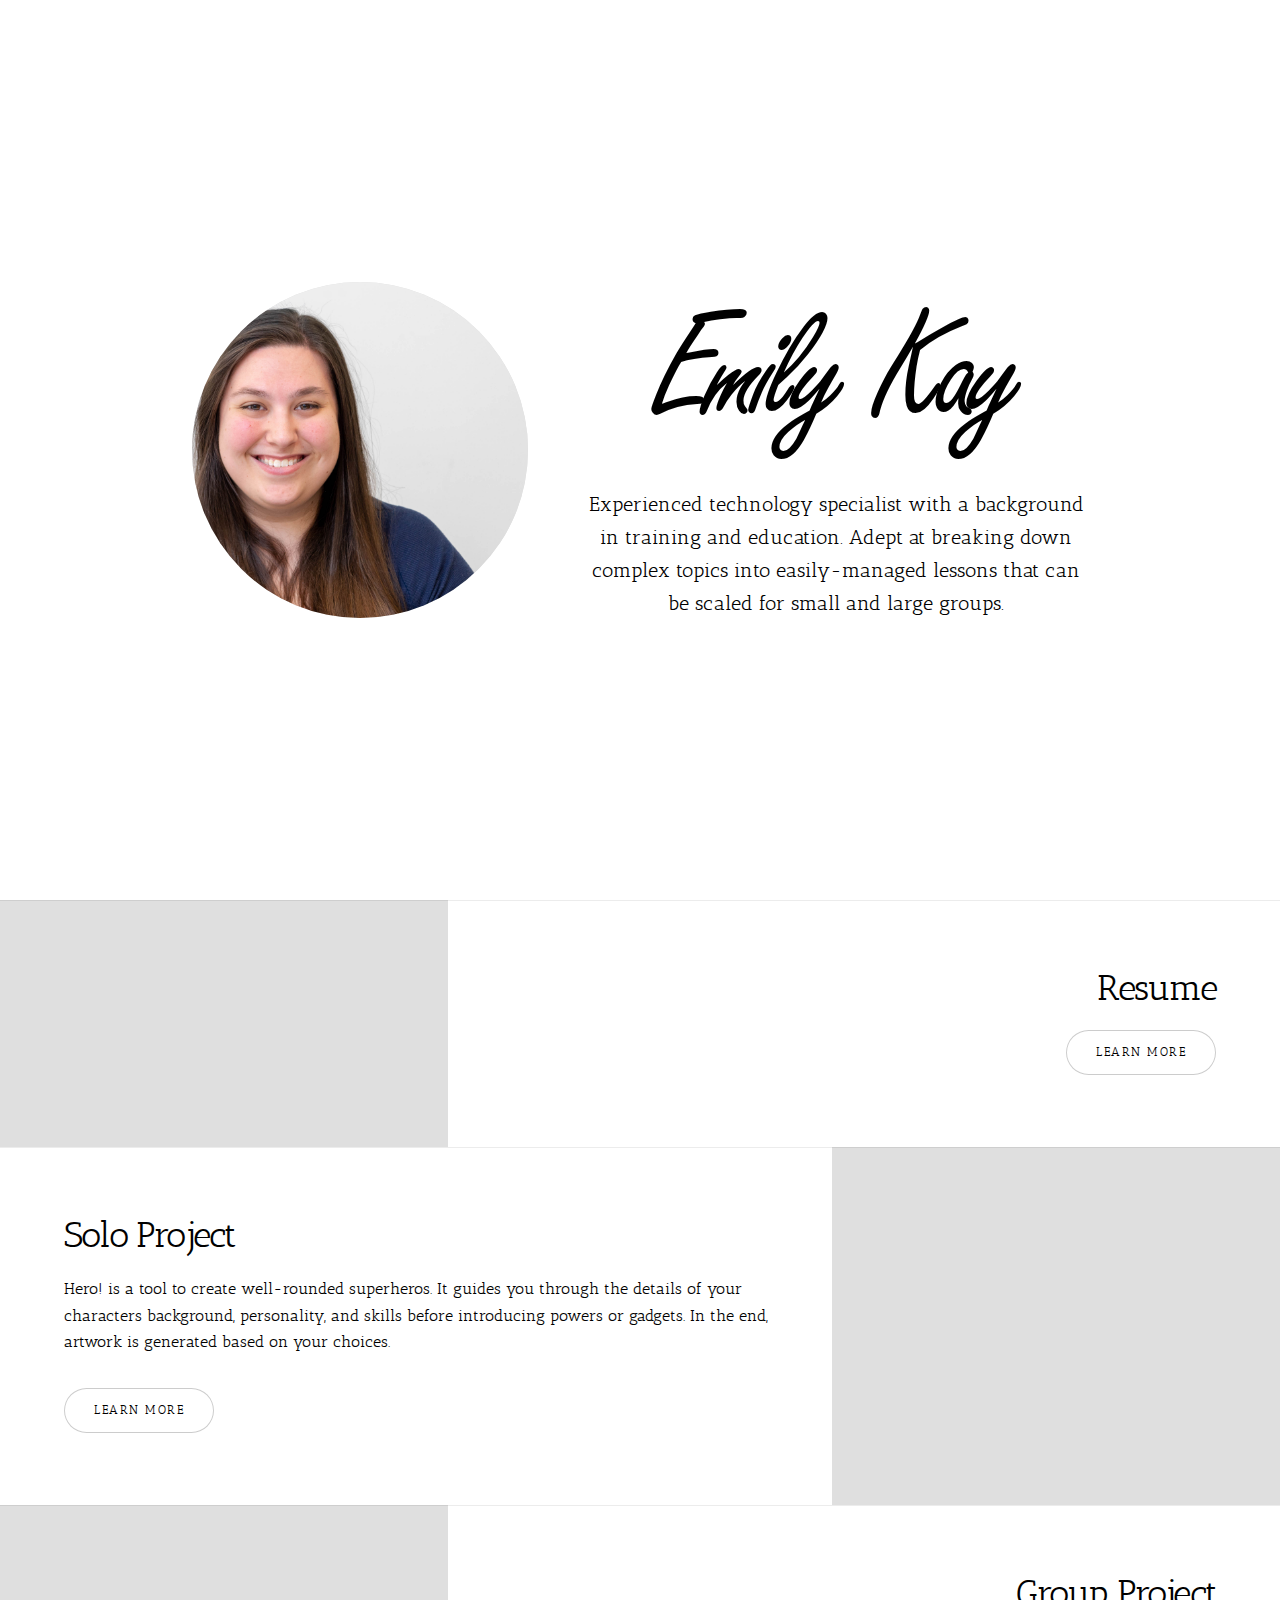
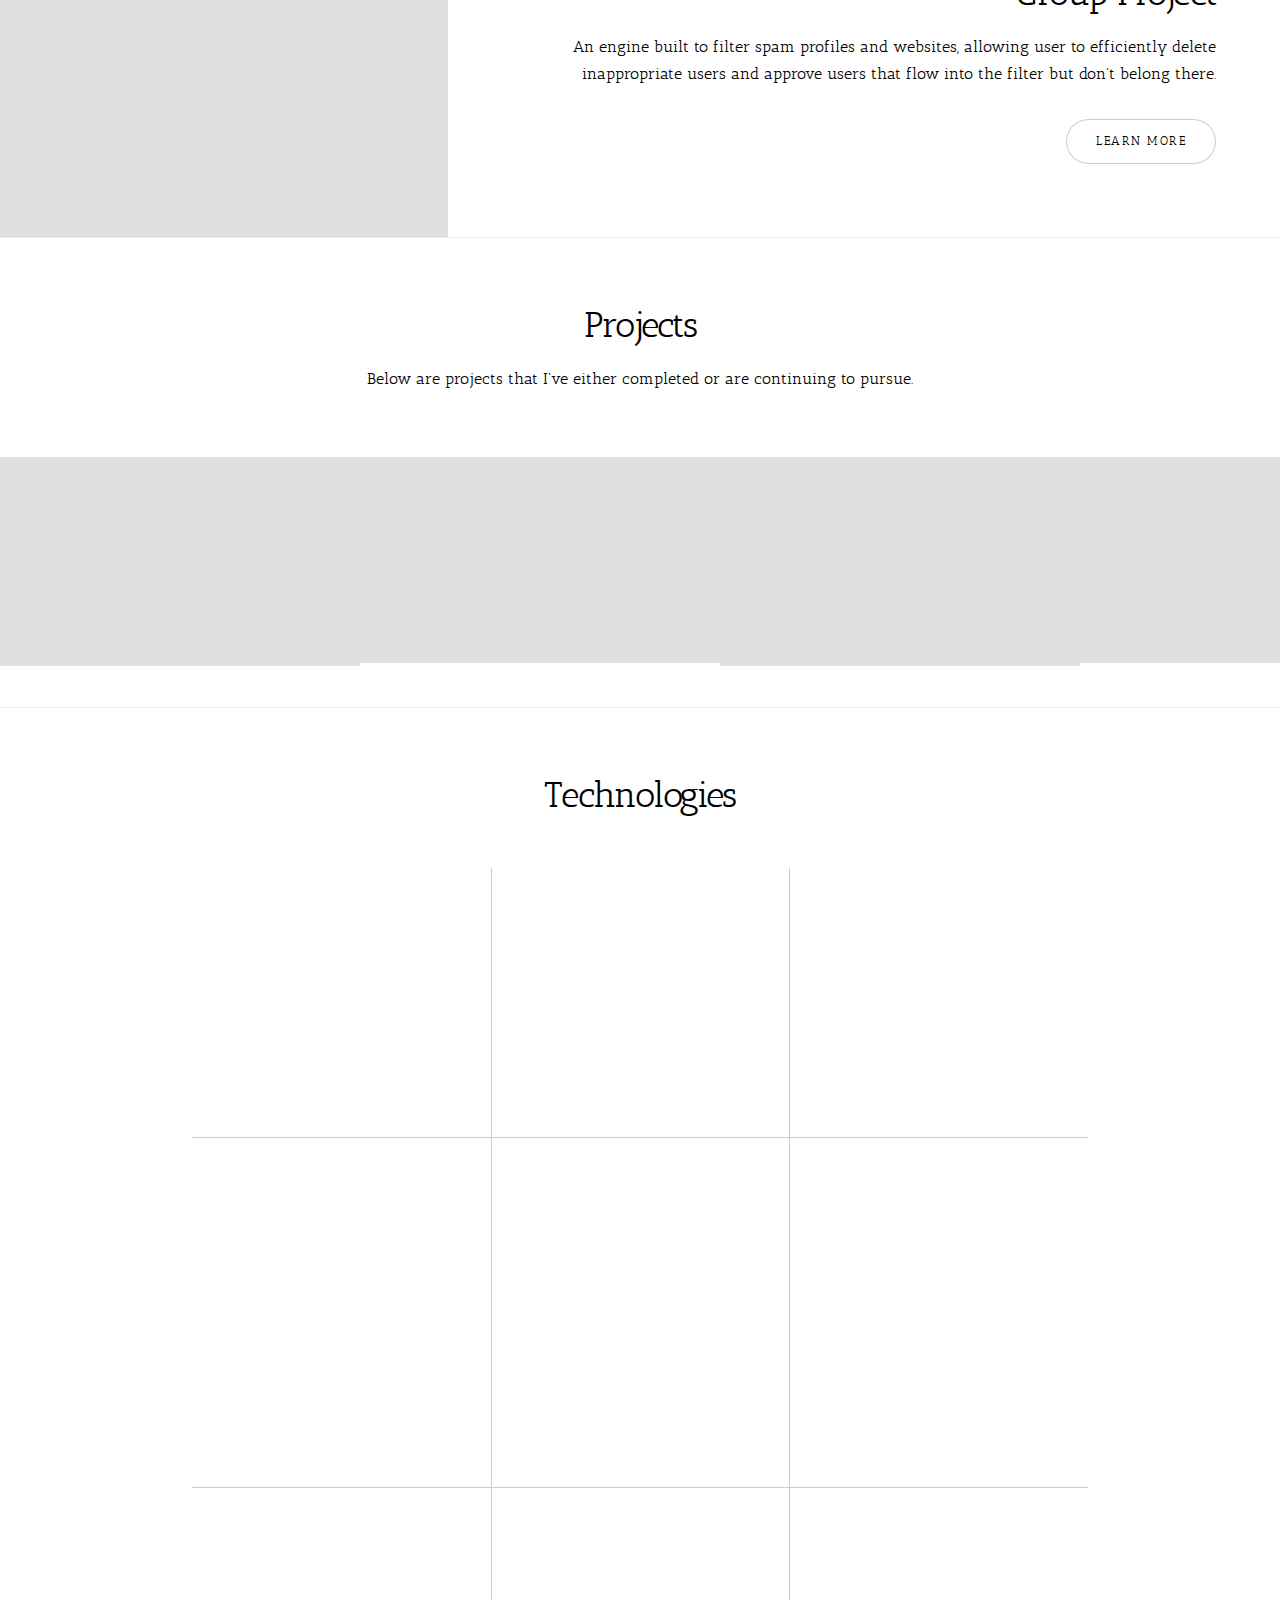
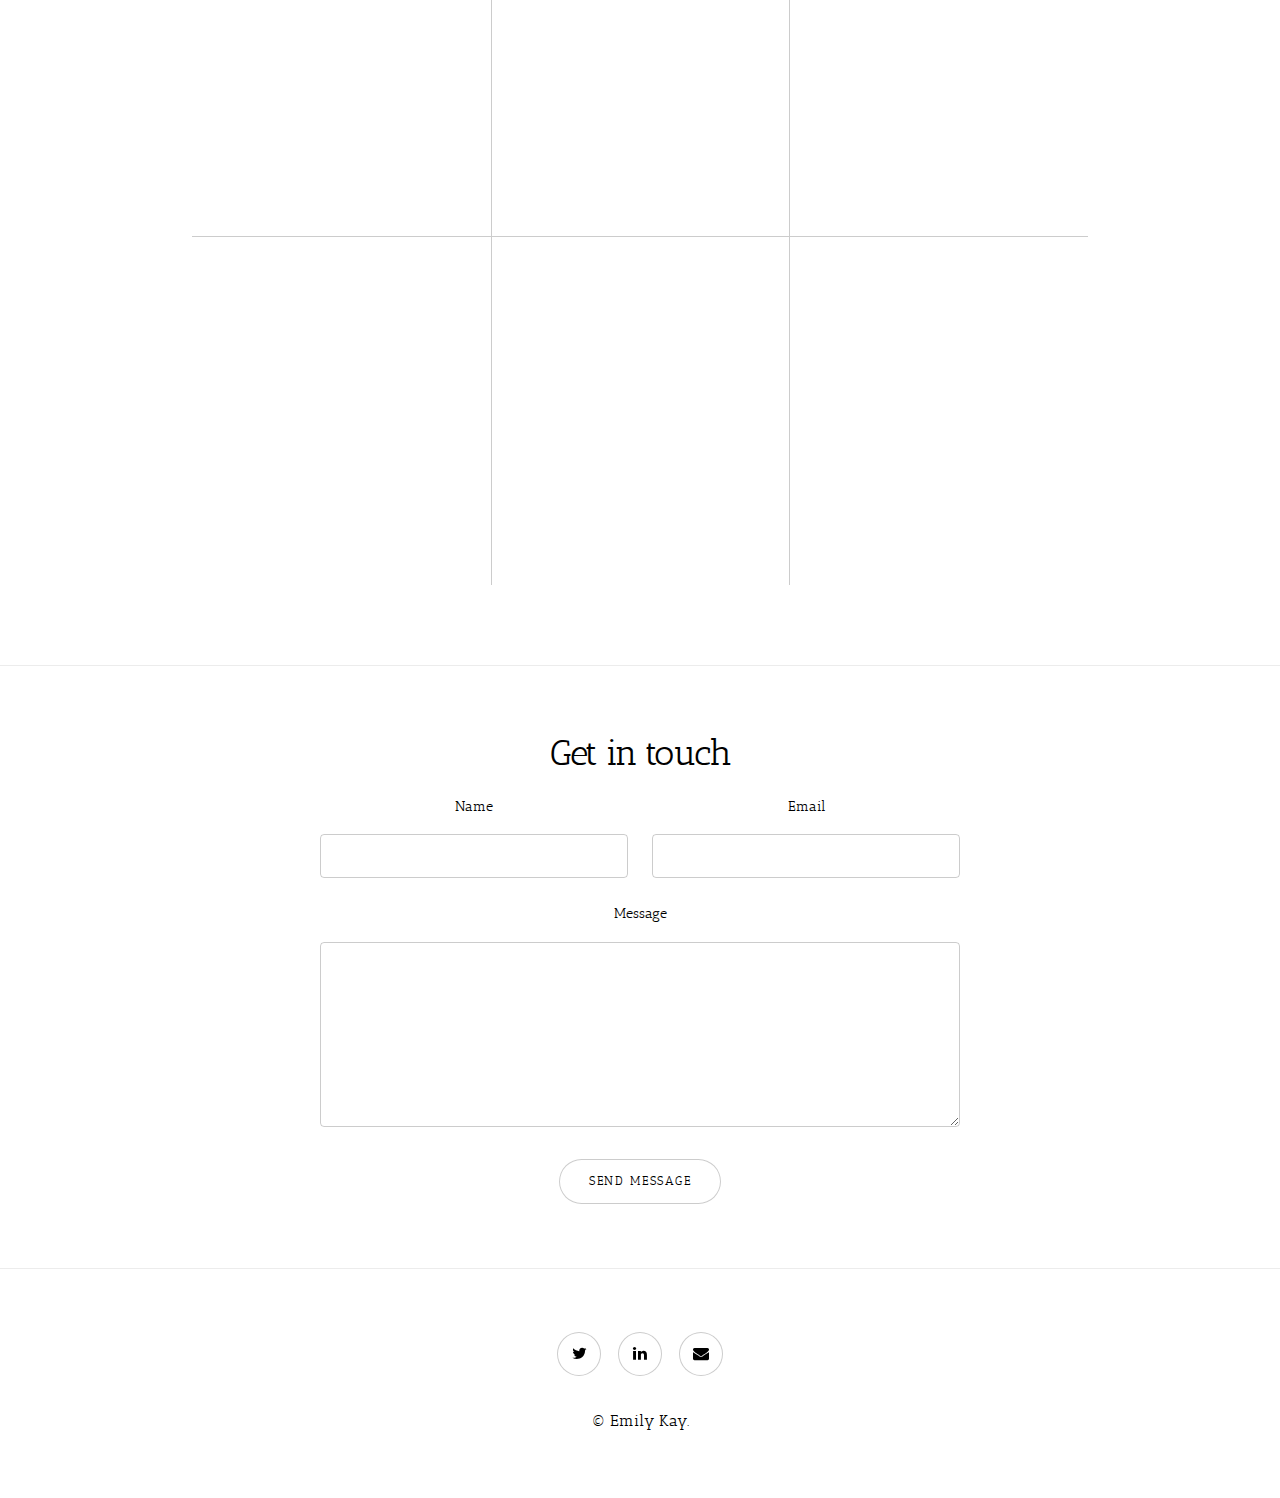
==== commit 3a5fc2a5: "Updated a couple details" ====
--- a/index.html
+++ b/index.html
@@ -7,7 +7,7 @@
 <html>
 
 <head>
-	<title>Untitled</title>
+	<title>Emily Kay</title>
 	<meta charset="utf-8" />
 	<meta name="viewport" content="width=device-width, initial-scale=1, user-scalable=no" />
 	<link rel="stylesheet" href="./assets/css/main.css" />
@@ -37,9 +37,6 @@
 		<section class="spotlight style1 orient-right content-align-right image-position-center onscroll-image-fade-in">
 			<div class="content">
 				<h2>Resume</h2>
-				<p>Lorem ipsum dolor sit amet, consectetur adipiscing elit. Morbi id ante sed ex pharetra lacinia sit amet vel massa. Donec
-					facilisis laoreet nulla eu bibendum. Donec ut ex risus. Fusce lorem lectus, pharetra pretium massa et, hendrerit vestibulum
-					odio lorem ipsum dolor sit amet.</p>
 				<ul class="actions stacked">
 					<li>
 						<a href="Resume.html" class="button">Learn More</a>
@@ -47,7 +44,7 @@
 				</ul>
 			</div>
 			<div class="image">
-				<img src="./images/spotlight03.jpg" alt="" />
+				<img src="./images/Logo.png" alt="" />
 			</div>
 		</section>
 
@@ -73,9 +70,9 @@
 		<section class="spotlight style1 orient-right content-align-right image-position-center onscroll-image-fade-in" id="first">
 			<div class="content">
 				<h2>Group Project</h2>
-				<p>Lorem ipsum dolor sit amet, consectetur adipiscing elit. Morbi id ante sed ex pharetra lacinia sit amet vel massa. Donec
-					facilisis laoreet nulla eu bibendum. Donec ut ex risus. Fusce lorem lectus, pharetra pretium massa et, hendrerit vestibulum
-					odio lorem ipsum dolor sit amet.</p>
+				<p>An engine built to filter spam profiles and websites, allowing user to efficiently 
+					delete inappropriate users and approve users that flow into the filter but don't
+					belong there.</p>
 				<ul class="actions stacked">
 					<li>
 						<a href="HomeVideo.html" class="button">Learn More</a>
@@ -385,27 +382,17 @@
 						</a>
 					</li>
 					<li>
-						<a href="#" class="icon style2 fa-facebook">
-							<span class="label">Facebook</span>
-						</a>
-					</li>
-					<li>
-						<a href="#" class="icon style2 fa-instagram">
-							<span class="label">Instagram</span>
-						</a>
-					</li>
-					<li>
-						<a href="#" class="icon style2 fa-linkedin">
+						<a href="https://www.linkedin.com/in/emily-kay/" class="icon style2 fa-linkedin">
 							<span class="label">LinkedIn</span>
 						</a>
 					</li>
 					<li>
-						<a href="#" class="icon style2 fa-envelope">
+						<a href="emilykay@gmail.com" class="icon style2 fa-envelope">
 							<span class="label">Email</span>
 						</a>
 					</li>
 				</ul>
-				<p>&copy; Untitled.</p>
+				<p>&copy; Emily Kay.</p>
 			</div>
 		</footer>
 
@@ -422,4 +409,4 @@
 
 </body>
 
-</html>+</html>
